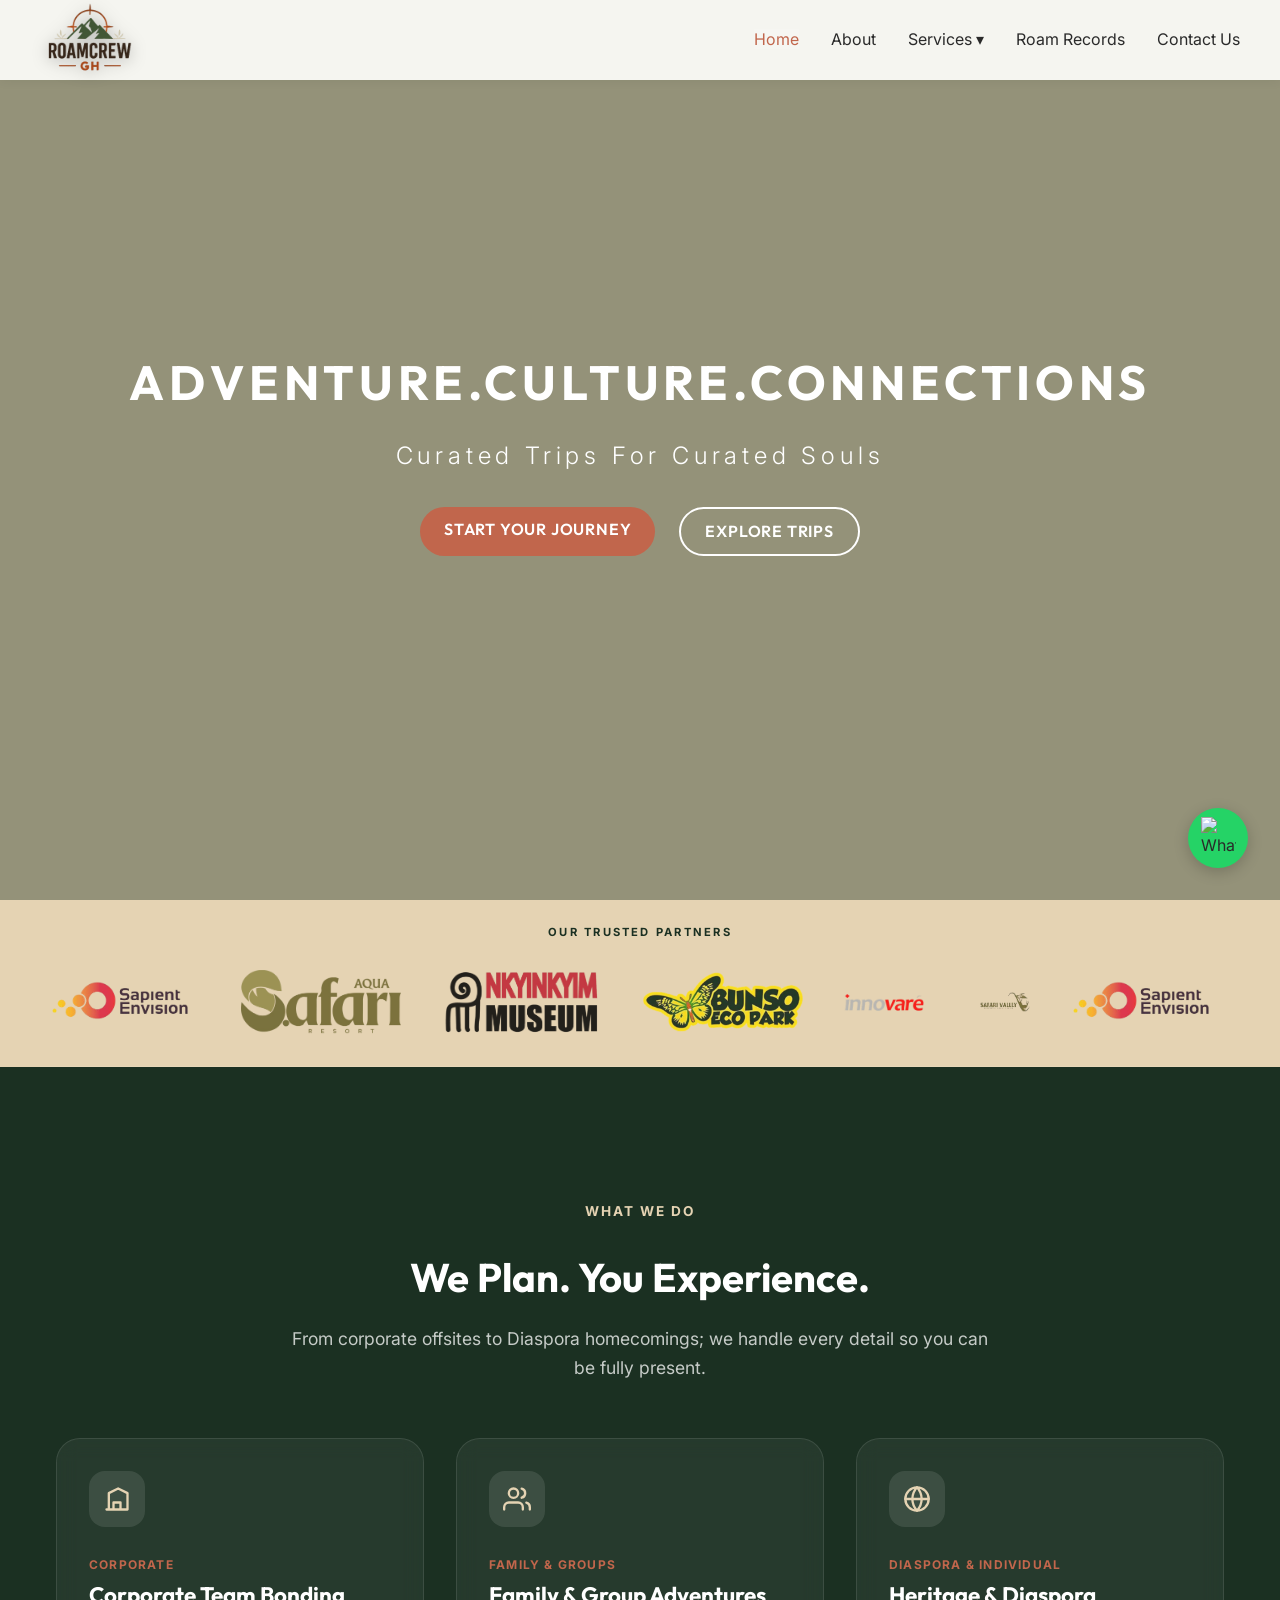
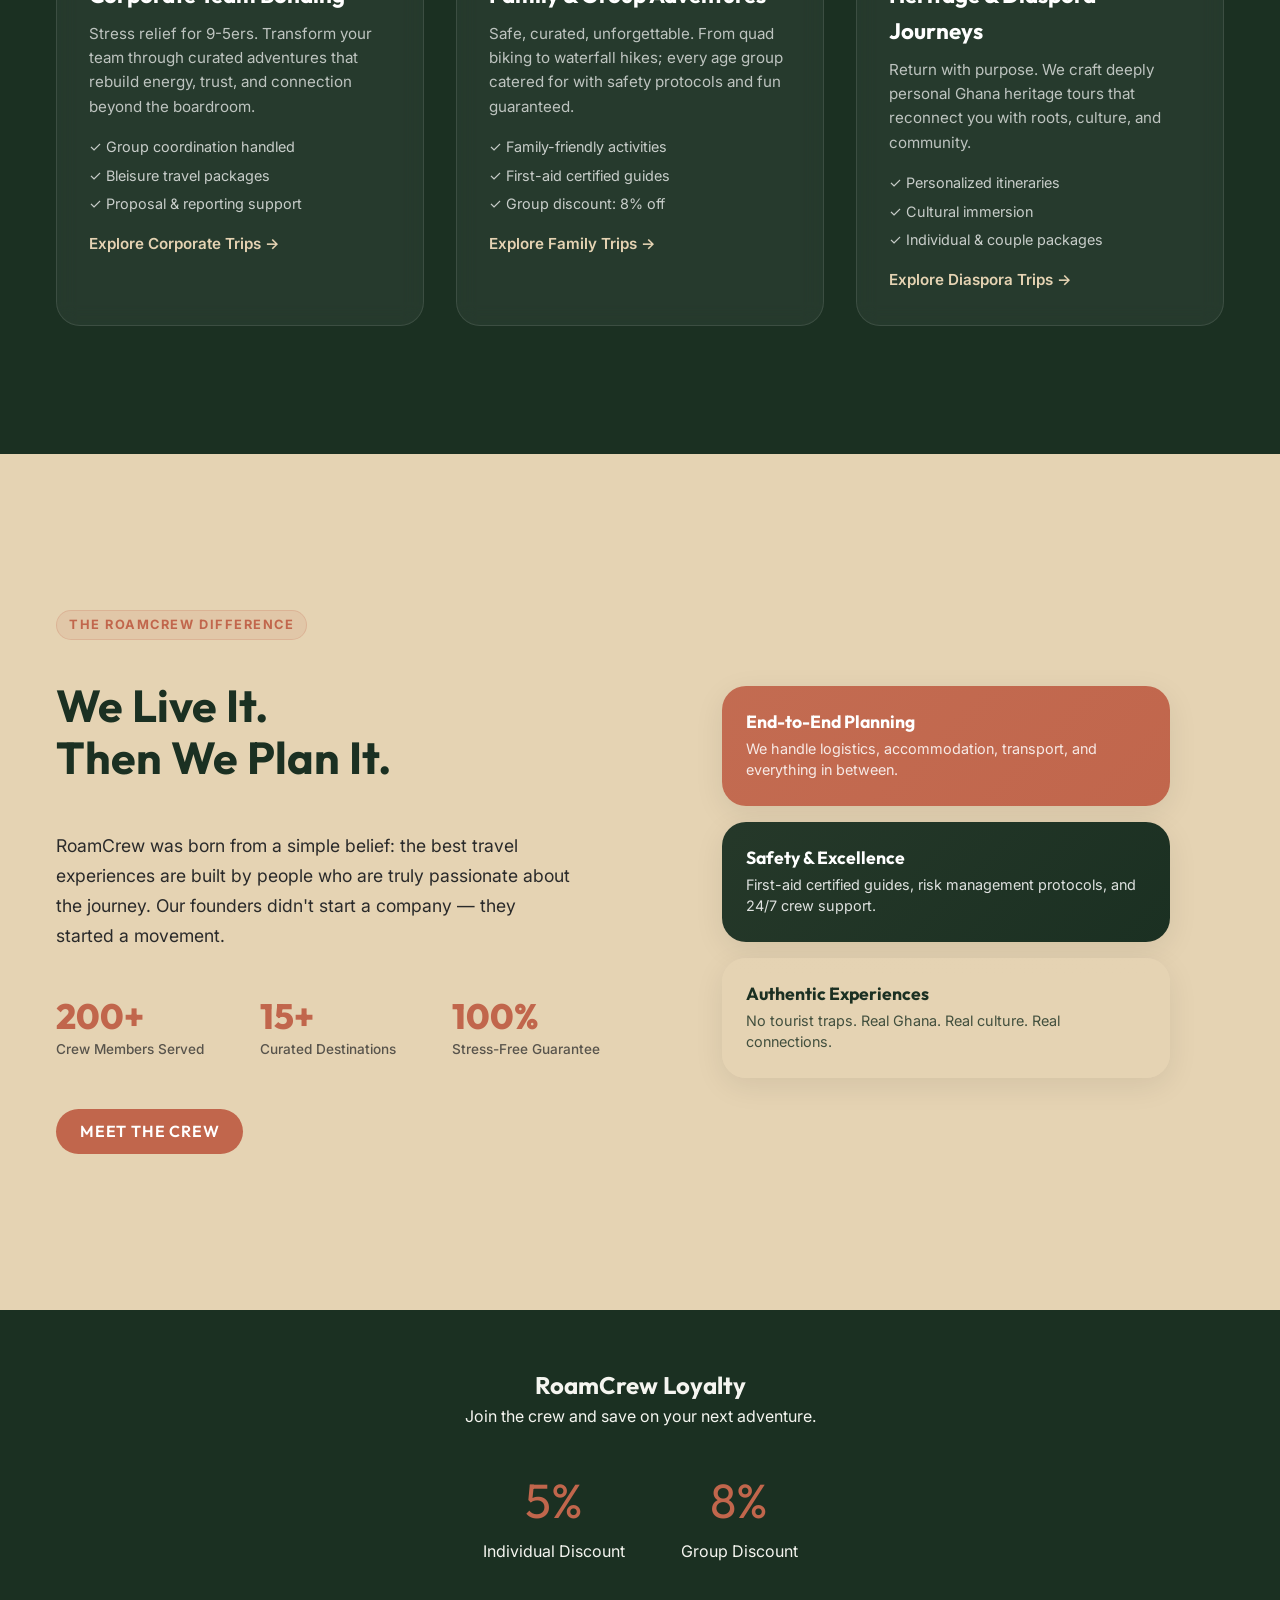
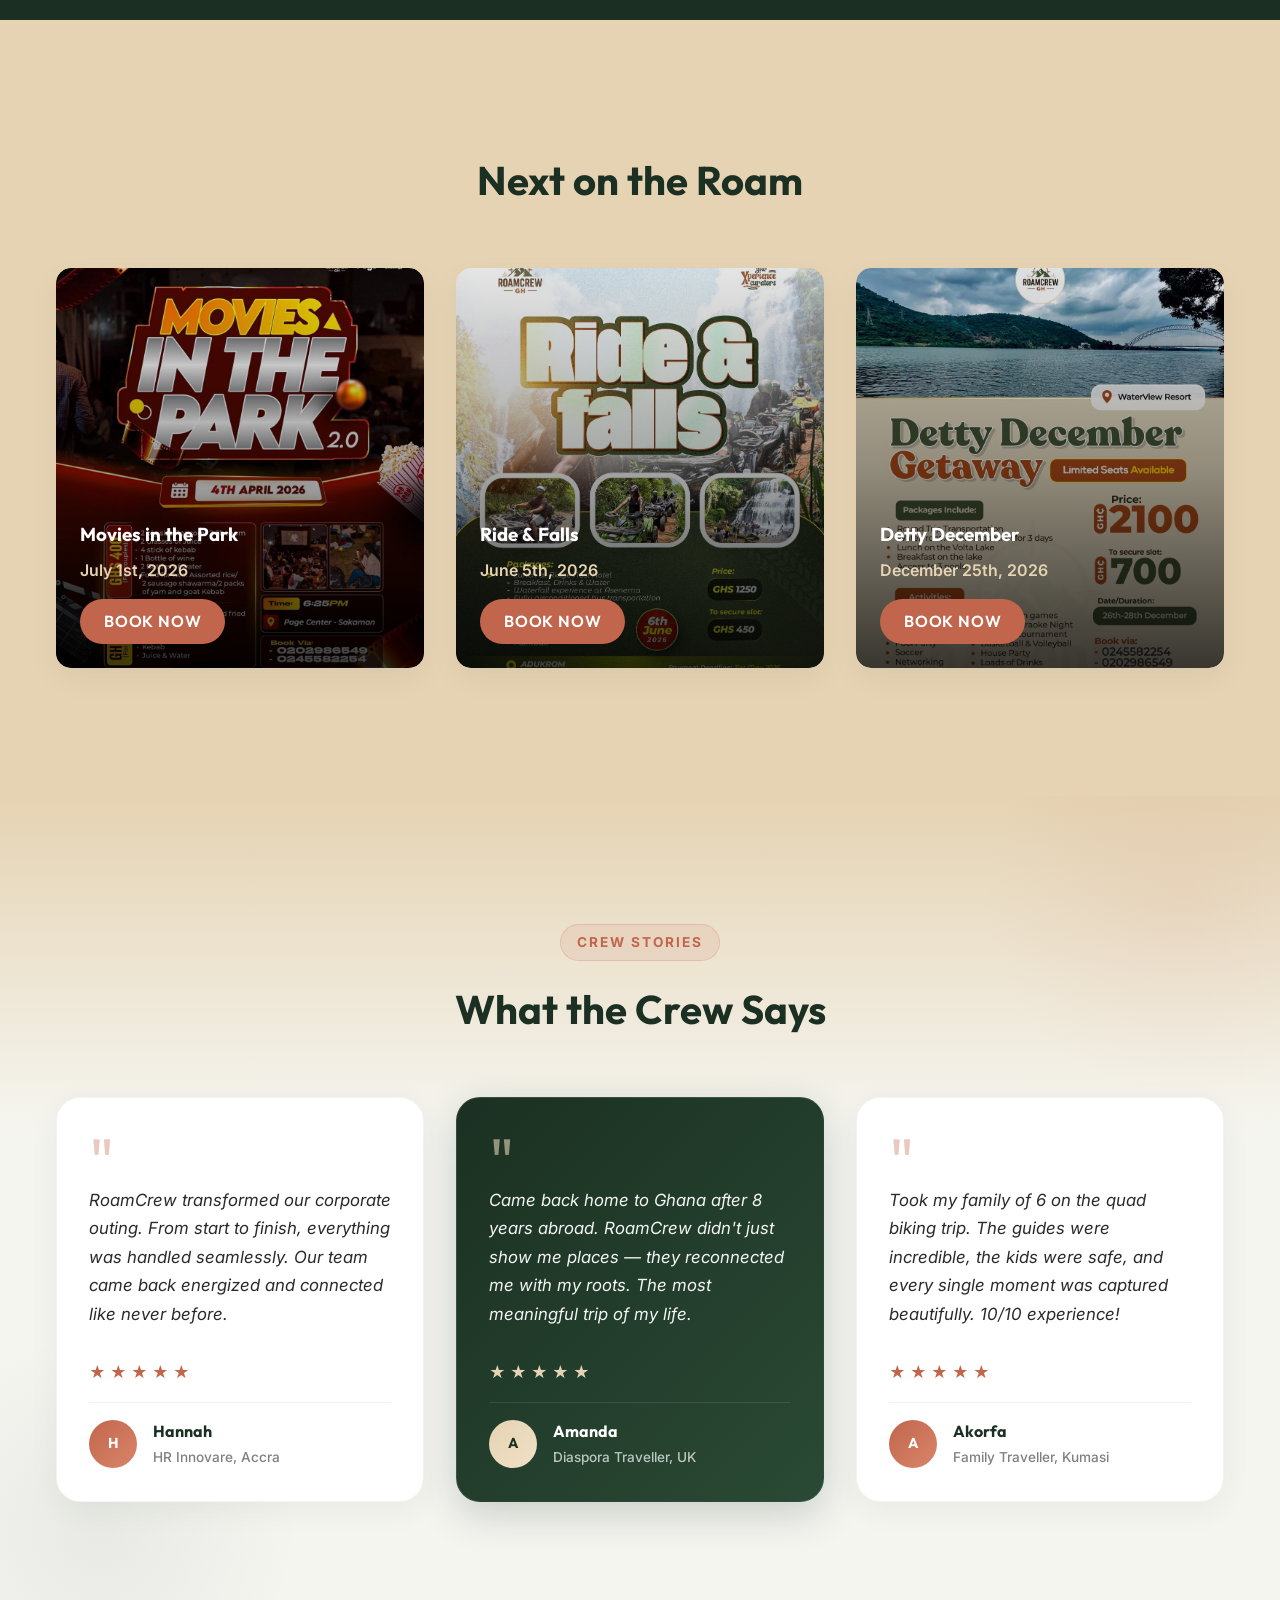
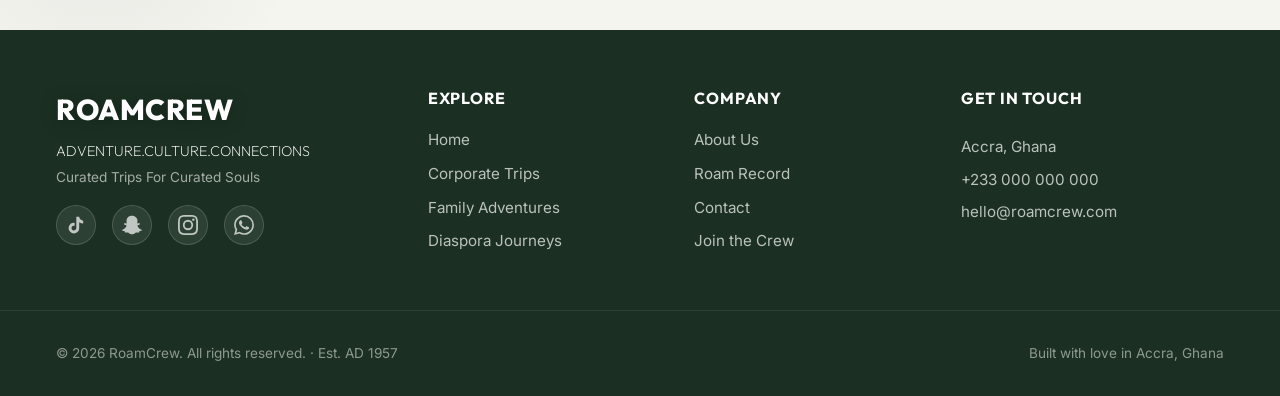
==== index.html @ 9a49a98b "GG" ====
<!DOCTYPE html>
<html lang="en">
<head>
  <meta charset="UTF-8" />
  <meta name="viewport" content="width=device-width, initial-scale=1.0" />
  <title>RoamCrew | Your Xperience Curators</title>
  <meta name="description" content="Curated moments Ghana, Corporate hangouts Accra, Stress-free travel planning. Experience the best of adventure, culture, and connections." />
  <meta name="keywords" content="authentic Ghanaian experiences, curated moments, stress-free travel planning, corporate team bonding Accra, family friendly tours Ghana, Ghana heritage tours, Diaspora travel Ghana" />
  <meta property="og:title" content="RoamCrew | Live Boldly - Your Xperience Curators" />
  <meta property="og:description" content="Ghana's premier lifestyle travel crew. Corporate, Family & Diaspora adventures. End-to-end planning from the crew that lives it." />
  <meta property="og:image" content="assets/images/roamcrew-logo.png" />
  <link rel="icon" type="image/png" href="assets/roamcrew-logo_favi.jpg" />
  <link rel="preconnect" href="https://fonts.googleapis.com">
  <link rel="preconnect" href="https://fonts.gstatic.com" crossorigin>
  <link href="https://fonts.googleapis.com/css2?family=Inter:wght@400;500;600&family=Outfit:wght@700;800&display=swap" rel="stylesheet">
  <link rel="stylesheet" href="style.css">
</head>
<body>
   <!-- ===== NAVIGATION ===== -->
  <nav class="navbar" id="navbar">
    <div class="nav-container">
      <a href="index.html" class="nav-logo">
        <img src="assets/roamcrew-logo.png" alt="RoamCrew Logo" />
      </a>
      <button class="hamburger" id="hamburger" aria-label="Menu" aria-expanded="false">
        <span></span>
        <span></span>
        <span></span>
      </button>
      <ul class="nav-links" id="navLinks">
        <li><a href="index.html" class="nav-link active">Home</a></li>
        <li><a href="about.html">About</a></li>
        <li class="dropdown">
          <a href="#" class="nav-link">Services ▾</a>
          <div class="dropdown-menu">
            <a href="corporate.html">Corporate Trips</a>
            <a href="family.html">Family & Group</a>
            <a href="individual.html">Diaspora & Individual</a>
          </div>
        </li>
        <li><a href="records.html">Roam Records</a></li>
        <li><a href="contact.html">Contact Us</a></li>
      </ul>
    </div>
  </nav>

  <header class="hero">
    <video autoplay muted loop playsinline class="hero-video">
      <source src="assets/hero-video.mp4" type="video/mp4">
    </video>
    <div class="hero-overlay"></div>
    <div class="container hero-content">
      <h1 data-reveal>ADVENTURE.CULTURE.CONNECTIONS</h1>
      <p data-reveal>Curated Trips For Curated Souls</p>
      <div class="hero-actions" data-reveal>
        <a href="contact.html" class="btn btn-primary">Start Your Journey</a>
        <a href="#upcoming" class="btn btn-outline-white">Explore Trips</a>
      </div>
    </div>
  </header>

  <main>
    <!-- ===== TRUST BAR ===== -->
    <section class="trust-badges container">
      <div class="trust-containers">
        <p class="trust-label">Our Trusted Partners </p>
        <div class="trust-carousel-wrapper">
          <div class="trust-logos">
            <!-- First set -->
            <div class="trust-logo-item">
              <img src="assets/Partners/Sapient Envision.png" alt="Safari Valley" class="trust-logo-img">
            </div>
            <div class="trust-divider"></div>
            <div class="trust-logo-item">
              <img src="assets/Partners/Aqua Safari.png" alt="Hillburi" class="trust-logo-img">
            </div>
            <div class="trust-divider"></div>
            <div class="trust-logo-item">
              <img src="assets/Partners/Nkyinkyim-museum.png" alt="Cactus Creek" class="trust-logo-img">
            </div>
            <div class="trust-divider"></div>
            <div class="trust-logo-item">
              <img src="assets/Partners/bunso.png" alt="Cactus Creek" class="trust-logo-img">
            </div>
            <div class="trust-divider"></div>
            <div class="trust-logo-item">
              <img src="assets/Partners/innovare.png" alt="Cactus Creek" class="trust-logo-img">
            </div>
            <div class="trust-divider"></div>
            <div class="trust-logo-item">
              <img src="assets/Partners/s_valley.png" alt="Cactus Creek" class="trust-logo-img">
            </div>

            <!-- Second set (duplicate for seamless loop) -->
            <div class="trust-logo-item">
              <img src="assets/Partners/Sapient Envision.png" alt="Safari Valley" class="trust-logo-img">
            </div>
            <div class="trust-divider"></div>
            <div class="trust-logo-item">
              <img src="assets/Partners/Aqua Safari.png" alt="Hillburi" class="trust-logo-img">
            </div>
            <div class="trust-divider"></div>
            <div class="trust-logo-item">
              <img src="assets/Partners/Nkyinkyim-museum.png" alt="Cactus Creek" class="trust-logo-img">
            </div>
            <div class="trust-divider"></div>
            <div class="trust-logo-item">
              <img src="assets/Partners/bunso.png" alt="Cactus Creek" class="trust-logo-img">
            </div>
            <div class="trust-divider"></div>
            <div class="trust-logo-item">
              <img src="assets/Partners/innovare.png" alt="Cactus Creek" class="trust-logo-img">
            </div>
            <div class="trust-divider"></div>
            <div class="trust-logo-item">
              <img src="assets/Partners/s_valley.png" alt="Cactus Creek" class="trust-logo-img">
            </div>
          </div>
    </section>
 <!-- ===== SERVICES SECTION ===== -->
    <section class="section services-section" id="services">
    <div class="container">
      <div class="section-header">
        <span class="section-badge">WHAT WE DO</span>
        <h2 class="section-title">We Plan. You Experience.</h2>
        <p class="section-sub">From corporate offsites to Diaspora homecomings; we handle every detail so you can be fully present.</p>
      </div>
      <div class="services-grid">
        <a href="corporate.html" class="service-card" id="service-corporate">
          <div class="service-icon-wrap">
            <svg class="service-icon" viewBox="0 0 24 24" fill="none" stroke="currentColor" stroke-width="2" stroke-linecap="round" stroke-linejoin="round">
              <path d="M3 21h18M5 21V7l8-4 8 4v14M9 21v-6h6v6"/>
            </svg>
          </div>
          <div class="service-content">
            <span class="service-tag">Corporate</span>
            <h3>Corporate Team Bonding</h3>
            <p>Stress relief for 9-5ers. Transform your team through curated adventures that rebuild energy, trust, and connection beyond the boardroom.</p>
            <ul class="service-features">
              <li>✓ Group coordination handled</li>
              <li>✓ Bleisure travel packages</li>
              <li>✓ Proposal & reporting support</li>
            </ul>
            <span class="service-cta">Explore Corporate Trips →</span>
          </div>
        </a>
        <a href="family.html" class="service-card" id="service-family">
          <div class="service-icon-wrap">
            <svg class="service-icon" viewBox="0 0 24 24" fill="none" stroke="currentColor" stroke-width="2" stroke-linecap="round" stroke-linejoin="round">
              <path d="M17 21v-2a4 4 0 0 0-4-4H5a4 4 0 0 0-4 4v2"/>
              <circle cx="9" cy="7" r="4"/>
              <path d="M23 21v-2a4 4 0 0 0-3-3.87"/>
              <path d="M16 3.13a4 4 0 0 1 0 7.75"/>
            </svg>
          </div>
          <div class="service-content">
            <span class="service-tag">Family & Groups</span>
            <h3>Family & Group Adventures</h3>
            <p>Safe, curated, unforgettable. From quad biking to waterfall hikes; every age group catered for with safety protocols and fun guaranteed.</p>
            <ul class="service-features">
              <li>✓ Family-friendly activities</li>
              <li>✓ First-aid certified guides</li>
              <li>✓ Group discount: 8% off</li>
            </ul>
            <span class="service-cta">Explore Family Trips →</span>
          </div>
        </a>
        <a href="individual.html" class="service-card" id="service-diaspora">
          <div class="service-icon-wrap">
            <svg class="service-icon" viewBox="0 0 24 24" fill="none" stroke="currentColor" stroke-width="2" stroke-linecap="round" stroke-linejoin="round">
              <circle cx="12" cy="12" r="10"/>
              <line x1="2" y1="12" x2="22" y2="12"/>
              <path d="M12 2a15.3 15.3 0 0 1 4 10 15.3 15.3 0 0 1-4 10 15.3 15.3 0 0 1-4-10 15.3 15.3 0 0 1 4-10z"/>
            </svg>
          </div>
          <div class="service-content">
            <span class="service-tag">Diaspora & Individual</span>
            <h3>Heritage & Diaspora Journeys</h3>
            <p>Return with purpose. We craft deeply personal Ghana heritage tours that reconnect you with roots, culture, and community.</p>
            <ul class="service-features">
              <li>✓ Personalized itineraries</li>
              <li>✓ Cultural immersion</li>
              <li>✓ Individual & couple packages</li>
            </ul>
            <span class="service-cta">Explore Diaspora Trips →</span>
          </div>
        </a>
      </div>
    </div>
  </section>

  <!-- ===== WHY ROAMCREW ===== -->
  <section class="section why-section" id="why-roamcrew">
    <div class="container">
      <div class="why-grid">
        <div class="why-content" data-reveal>
          <span class="section-badge">THE ROAMCREW DIFFERENCE</span>
          <h2 class="section-title">We Live It.<br />Then We Plan It.</h2>
          <p class="why-desc">RoamCrew was born from a simple belief: the best travel experiences are built by people who are truly passionate about the journey. Our founders didn't start a company — they started a movement.</p>
          <div class="why-stats">
            <div class="why-stat">
              <span class="stat-number">200+</span>
              <span class="stat-label">Crew Members Served</span>
            </div>
            <div class="why-stat">
              <span class="stat-number">15+</span>
              <span class="stat-label">Curated Destinations</span>
            </div>
            <div class="why-stat">
              <span class="stat-number">100%</span>
              <span class="stat-label">Stress-Free Guarantee</span>
            </div>
          </div>
          <a href="about.html" class="btn btn-primary">Meet the Crew</a>
        </div>
        <div class="why-visual" data-reveal>
          <div class="why-bars">
            <div class="why-bar why-bar-1" data-reveal="bar">
              <div class="why-bar-inner">
                <div class="why-bar-text">
                  <h4>End-to-End Planning</h4>
                  <p>We handle logistics, accommodation, transport, and everything in between.</p>
                </div>
              </div>
            </div>
            <div class="why-bar why-bar-2" data-reveal="bar">
              <div class="why-bar-inner">
                <div class="why-bar-text">
                  <h4>Safety & Excellence</h4>
                  <p>First-aid certified guides, risk management protocols, and 24/7 crew support.</p>
                </div>
              </div>
            </div>
            <div class="why-bar why-bar-3" data-reveal="bar">
              <div class="why-bar-inner">
                <div class="why-bar-text">
                  <h4>Authentic Experiences</h4>
                  <p>No tourist traps. Real Ghana. Real culture. Real connections.</p>
                </div>
              </div>
            </div>
          </div>
        </div>
      </div>
    </div>
  </section>

  <!-- ===== LOYALTY ===== -->
  <section class="loyalty-section" data-reveal>
    <div class="container">
      <div class="loyalty-box">
        <h2>RoamCrew Loyalty</h2>
        <p>Join the crew and save on your next adventure.</p>
        <div class="discount-grid">
          <div class="discount-item">
            <span class="percentage">5%</span>
            <span class="label">Individual Discount</span>
            </div>
            <div class="discount-item">
              <span class="percentage">8%</span>
              <span class="label">Group Discount</span>
            </div>
          </div>
        </div>
      </div>
    </section>

    <section id="upcoming" class="section container">
      <h2 class="section-title" data-reveal >Next on the Roam</h2>
      <div class="adventure-grid">
        <div class="adventure-card card-image-bg" data-reveal data-lightbox>
          <img class="card-bg-img" src="assets/Flyer/movies in the park.jpg" alt="movies in the park">
          <div class="card-content">
            <h3>Movies in the Park</h3>
            <p>July 1st, 2026</p>
            <a href="contact.html" class="btn btn-primary">Book Now</a>
          </div>
        </div>

        <div class="adventure-card card-image-bg" data-reveal data-lightbox>
          <img class="card-bg-img" src="assets/Flyer/Ride  & Falls.jpg" alt="Ride  & Falls">
          <div class="card-content">
            <h3>Ride  & Falls</h3>
            <p>June 5th, 2026</p>
            <a href="contact.html" class="btn btn-primary">Book Now</a>
          </div>
        </div>
        <div class="adventure-card card-image-bg" data-reveal data-lightbox>
          <img class="card-bg-img" src="assets/Flyer/Detty December.jpg" alt="Detty December">
          <div class="card-content">
            <h3>Detty December</h3>
            <p>December 25th, 2026</p>
            <a href="contact.html" class="btn btn-primary">Book Now</a>
          </div>
        </div>
      </div>
    </section>

    <!-- ===== TESTIMONIALS ===== -->
  <section class="section testimonials-section">
    <div class="container">
      <div class="section-header">
        <span class="section-badge">CREW STORIES</span>
        <h2 class="section-title">What the Crew Says</h2>
      </div>
      <div class="testimonials-grid">
        <div class="testimonial-card" data-reveal>
          <div class="testimonial-quote">"</div>
          <p class="testimonial-text">RoamCrew transformed our corporate outing. From start to finish, everything was handled seamlessly. Our team came back energized and connected like never before.</p>
          <div class="testimonial-stars">
            <span class="star">★</span>
            <span class="star">★</span>
            <span class="star">★</span>
            <span class="star">★</span>
            <span class="star">★</span>
          </div>
          <div class="testimonial-author">
            <div class="author-avatar">H</div>
            <div class="author-info">
              <span class="author-name">Hannah</span>
              <span class="author-role">HR Innovare, Accra</span>
            </div>
          </div>
        </div>
        <div class="testimonial-card testimonial-card--featured" data-reveal>
          <div class="testimonial-quote">"</div>
          <p class="testimonial-text">Came back home to Ghana after 8 years abroad. RoamCrew didn't just show me places — they reconnected me with my roots. The most meaningful trip of my life.</p>
          <div class="testimonial-stars">
            <span class="star">★</span>
            <span class="star">★</span>
            <span class="star">★</span>
            <span class="star">★</span>
            <span class="star">★</span>
          </div>
          <div class="testimonial-author">
            <div class="author-avatar">A</div>
            <div class="author-info">
              <span class="author-name">Amanda</span>
              <span class="author-role">Diaspora Traveller, UK</span>
            </div>
          </div>
        </div>
        <div class="testimonial-card" data-reveal>
          <div class="testimonial-quote">"</div>
          <p class="testimonial-text">Took my family of 6 on the quad biking trip. The guides were incredible, the kids were safe, and every single moment was captured beautifully. 10/10 experience!</p>
          <div class="testimonial-stars">
            <span class="star">★</span>
            <span class="star">★</span>
            <span class="star">★</span>
            <span class="star">★</span>
            <span class="star">★</span>
          </div>
          <div class="testimonial-author">
            <div class="author-avatar">A</div>
            <div class="author-info">
              <span class="author-name">Akorfa</span>
              <span class="author-role">Family Traveller, Kumasi</span>
            </div>
          </div>
        </div>
      </div>
    </div>
  </section>
  </main>

  <footer>
    <div class="footer-top">
      <div class="container">
        <div class="footer-grid">
          <div class="footer-brand">
<span class="footer-logo">ROAMCREW</span>
            <p class="footer-tagline">ADVENTURE.CULTURE.CONNECTIONS</p>
            <p class="footer-desc">Curated Trips For Curated Souls</p>
            <div class="footer-social">
              <a href="https://www.tiktok.com/@roamcrew" target="_blank" class="social-link" aria-label="TikTok">
                <svg viewBox="0 0 24 24" fill="currentColor"><path d="M19.59 6.69a4.83 4.83 0 0 1-3.77-4.25V2h-3.45v13.67a2.89 2.89 0 0 1-5.2 1.74 2.89 2.89 0 0 1 2.31-4.64 2.93 2.93 0 0 1 .88.13V9.4a6.84 6.84 0 0 0-1-.05A6.33 6.33 0 0 0 5 20.1a6.34 6.34 0 0 0 10.86-4.43v-7a8.16 8.16 0 0 0 4.77 1.52v-3.4a4.85 4.85 0 0 1-1-.1z"/></svg>
              </a>
              <a href="https://www.snapchat.com/add/roamcrew" target="_blank" class="social-link" aria-label="Snapchat">
                <svg viewBox="0 0 24 24" fill="currentColor"><path d="M12.206.793c.99 0 4.347.276 5.93 3.821.529 1.193.403 3.219.299 4.847l-.003.06c-.012.18-.022.345-.03.51.075.045.203.09.401.09.3-.016.659-.12 1.033-.301.165-.088.344-.104.464-.104.182 0 .359.029.509.09.45.149.734.479.734.838.015.449-.39.839-1.213 1.168-.089.029-.209.075-.344.119-.45.135-1.139.36-1.333.81-.09.224-.061.524.12.868l.015.015c.06.136 1.526 3.475 4.791 4.014.255.044.435.27.42.509 0 .075-.015.149-.045.225-.24.569-1.273.988-3.146 1.271-.059.091-.12.375-.164.57-.029.179-.074.36-.134.553-.076.271-.27.405-.555.405h-.03c-.135 0-.313-.031-.538-.074-.36-.075-.765-.135-1.273-.135-.3 0-.599.015-.913.074-.6.104-1.123.464-1.723.884-.853.599-1.826 1.288-3.294 1.288-.06 0-.119-.015-.18-.015h-.149c-1.468 0-2.427-.675-3.279-1.288-.599-.42-1.107-.779-1.707-.884-.314-.045-.629-.074-.928-.074-.54 0-.958.089-1.272.149-.211.043-.391.074-.54.074-.374 0-.523-.224-.583-.42-.061-.192-.09-.389-.135-.567-.046-.181-.105-.494-.166-.57-1.918-.222-2.95-.642-3.189-1.226-.031-.063-.052-.15-.055-.225-.015-.243.165-.465.42-.509 3.264-.54 4.73-3.879 4.791-4.02l.016-.029c.18-.345.224-.645.119-.869-.195-.434-.884-.658-1.332-.809-.121-.029-.24-.074-.346-.119-1.107-.435-1.257-.93-1.197-1.273.09-.479.674-.793 1.168-.793.146 0 .27.029.383.074.42.194.789.3 1.104.3.234 0 .384-.06.465-.105l-.046-.569c-.098-1.626-.225-3.651.307-4.837C7.392 1.077 10.739.807 11.727.807l.419-.015h.06z"/></svg>
              </a>
              <a href="https://www.instagram.com/roamcrew" target="_blank" class="social-link" aria-label="Instagram">
                <svg viewBox="0 0 24 24" fill="currentColor"><path d="M12 2.16c3.2 0 3.58.01 4.85.07 3.25.15 4.77 1.69 4.92 4.92.06 1.27.07 1.65.07 4.85 0 3.2-.01 3.58-.07 4.85-.15 3.23-1.66 4.77-4.92 4.92-1.27.06-1.65.07-4.85.07-3.2 0-3.58-.01-4.85-.07-3.26-.15-4.77-1.69-4.92-4.92-.06-1.27-.07-1.65-.07-4.85 0-3.2.01-3.58.07-4.85.15-3.23 1.66-4.77 4.92-4.92 1.27-.06 1.65-.07 4.85-.07zM12 0C8.74 0 8.33.01 7.05.07 2.7.27.27 2.7.07 7.05.01 8.33 0 8.74 0 12s.01 3.67.07 4.95c.2 4.35 2.63 6.78 6.98 6.98 1.28.06 1.69.07 4.95.07s3.67-.01 4.95-.07c4.35-.2 6.78-2.63 6.98-6.98.06-1.28.07-1.69.07-4.95s-.01-3.67-.07-4.95c-.2-4.35-2.63-6.78-6.98-6.98C15.67.01 15.26 0 12 0zm0 5.84a6.16 6.16 0 1 0 0 12.32 6.16 6.16 0 0 0 0-12.32zM12 16a4 4 0 1 1 0-8 4 4 0 0 1 0 8zm7.85-10.4a1.44 1.44 0 1 1-2.88 0 1.44 1.44 0 0 1 2.88 0z"/></svg>
              </a>
              <a href="https://wa.me/233000000000" target="_blank" class="social-link" aria-label="WhatsApp">
                <svg viewBox="0 0 24 24" fill="currentColor"><path d="M17.472 14.382c-.297-.149-1.758-.867-2.03-.967-.273-.099-.471-.148-.67.15-.197.297-.767.966-.94 1.164-.173.199-.347.223-.644.075-.297-.15-1.255-.463-2.39-1.475-.883-.788-1.48-1.761-1.653-2.059-.173-.297-.018-.458.13-.606.134-.133.298-.347.446-.52.149-.174.198-.298.298-.497.099-.198.05-.371-.025-.52-.075-.149-.669-1.612-.916-2.207-.242-.579-.487-.5-.669-.51-.173-.008-.371-.01-.57-.01-.198 0-.52.074-.792.372-.272.297-1.04 1.016-1.04 2.479 0 1.462 1.065 2.875 1.213 3.074.149.198 2.096 3.2 5.077 4.487.709.306 1.262.489 1.694.625.712.227 1.36.195 1.871.118.571-.085 1.758-.719 2.006-1.413.248-.694.248-1.289.173-1.413-.074-.124-.272-.198-.57-.347m-5.421 7.403h-.004a9.87 9.87 0 01-5.031-1.378l-.361-.214-3.741.982.998-3.648-.235-.374a9.86 9.86 0 01-1.51-5.26c.001-5.45 4.436-9.884 9.888-9.884 2.64 0 5.122 1.03 6.988 2.898a9.825 9.825 0 012.893 6.994c-.003 5.45-4.437 9.884-9.885 9.884m8.413-18.297A11.815 11.815 0 0012.05 0C5.495 0 .16 5.335.157 11.892c0 2.096.547 4.142 1.588 5.945L.057 24l6.305-1.654a11.882 11.882 0 005.683 1.448h.005c6.554 0 11.89-5.335 11.893-11.893a11.821 11.821 0 00-3.48-8.413z"/></svg>
              </a>
            </div>
          </div>
          <div class="footer-links-group">
            <h4>Explore</h4>
            <ul>
              <li><a href="index.html">Home</a></li>
              <li><a href="corporate.html">Corporate Trips</a></li>
              <li><a href="family.html">Family Adventures</a></li>
              <li><a href="individual.html">Diaspora Journeys</a></li>
            </ul>
          </div>
          <div class="footer-links-group">
            <h4>Company</h4>
            <ul>
              <li><a href="about.html">About Us</a></li>
              <li><a href="records.html">Roam Record</a></li>
              <li><a href="contact.html">Contact</a></li>
              <li><a href="#loyalty">Join the Crew</a></li>
            </ul>
          </div>
          <div class="footer-contact">
            <h4>Get in Touch</h4>
            <p>Accra, Ghana</p>
            <p><a href="tel:+233000000000">+233 000 000 000</a></p>
            <p><a href="mailto:hello@roamcrew.com">hello@roamcrew.com</a></p>
          </div>
        </div>
      </div>
    </div>
    <div class="footer-bottom">
      <div class="container">
        <p>&copy; 2026 RoamCrew. All rights reserved. · Est. AD 1957</p>
        <p>Built with love in Accra, Ghana</p>
      </div>
    </div>
  </footer>

  <a href="https://wa.me/yournumber" class="whatsapp-btn" target="_blank">
    <img src="https://upload.wikimedia.org/wikipedia/commons/6/6b/WhatsApp.svg" alt="WhatsApp">
  </a>

  <!-- Image Lightbox Modal -->
  <div class="modal-overlay" id="imageLightbox">
    <div class="lightbox-content">
      <button class="lightbox-close" onclick="closeModal('imageLightbox')" aria-label="Close lightbox">&times;</button>
      <img class="lightbox-img" id="lightboxImg" src="" alt="">
      <p class="lightbox-caption" id="lightboxCaption"></p>
    </div>
  </div>

  <script src="main.js"></script>
</body>
</html>
---- style.css ----
:root {
  /* Brand Colors */
  --color-cream: #F5F5F0;
  --color-forest-green: #1B3022;
  --color-terracotta: #C1664C;
  --color-warm-sand: #E5D3B3;
  --color-charcoal: #2A2A2A;
  --color-white: #FFFFFF;

  /* Typography */
  --font-primary: 'Outfit', sans-serif;
  --font-secondary: 'Inter', sans-serif;

  /* Spacing */
  --spacing-xs: 0.5rem;
  --spacing-sm: 1rem;
  --spacing-md: 2rem;
  --spacing-lg: 3.5rem;
  --spacing-xl: 8rem;

  /* Radii */
  --radius-sm:   8px;
  --radius-md:   16px;
  --radius-lg:   24px;
  --radius-xl:   40px;
  --radius-pill: 9999px;

  /* Transitions */
  --transition-smooth: all 0.4s cubic-bezier(0.16, 1, 0.3, 1);
  --ease-smooth: cubic-bezier(0.4, 0, 0.2, 1);
  --ease-bounce: cubic-bezier(0.34, 1.56, 0.64, 1);
  --duration-fast: 0.2s;
  --duration-med:  0.4s;
  --duration-slow: 0.7s;

  /* Layout */
  --max-width: 1280px;
  --nav-height: 80px;

}

*,*::before, *::after {
  margin: 0;
  padding: 0;
  box-sizing: border-box;
}
html {
  scroll-behavior: smooth;
  font-size: 16px;
  -webkit-text-size-adjust: 100%;
}

body {
  font-family: var(--font-secondary);
  background-color: var(--color-warm-sand);
  color: var(--color-charcoal);
  line-height: 1.6;
  overflow-x: hidden;
}

h1, h2, h3, h4 {
  font-family: var(--font-primary);
  font-weight: 700;
}

a {
  text-decoration: none;
  color: inherit;
  transition: var(--transition-smooth);
}

ul {
  list-style: none;
}

img, video {
  max-width: 100%;
  height: auto;
  display: block;
}

.container {
  max-width: 1200px;
  margin: 0 auto;
  padding: 0 var(--spacing-sm);
}

.btn {
  display: inline-block;
  padding: 0.6rem 1.5rem;
  border-radius: 50px;
  font-weight: 600;
  cursor: pointer;
  border: none;
  transition: var(--transition-smooth);
  font-family: var(--font-primary);
  text-transform: uppercase;
  letter-spacing: 0.05em;
}

.btn-primary {
  background-color: var(--color-terracotta);
  color: var(--color-white);
}

.btn-primary:hover {
  background-color: var(--color-forest-green);
  transform: translateY(-2px);
  box-shadow: 0 4px 15px rgba(0,0,0,0.1);
}

.btn-outline {
  background-color: transparent;
  border: 2px solid var(--color-forest-green);
  color: var(--color-forest-green);
}

.btn-outline:hover {
  background-color: var(--color-forest-green);
  color: var(--color-white);
}

.btn-outline-white {
  background-color: transparent;
  border: 2px solid var(--color-white);
  color: var(--color-white);
}

.btn-outline-white:hover {
  background-color: var(--color-forest-green);
  border: 2px solid var(--color-forest-green);
  color: var(--color-white);
}

/* Navbar */
nav {
  background-color: var(--color-cream);
  padding: 1rem 0;
  position: sticky;
  top: 0;
  z-index: 1000;
  box-shadow: 0 2px 10px rgba(0,0,0,0.05);
  
}
.navbar {
  position: fixed;
  top: 0;
  left: 0;
  right: 0;
  z-index: 1000;
  height: var(--nav-height);
  transition: all var(--duration-med) var(--ease-smooth);
  padding: 0 1.5rem;
}

.nav-container {
  max-width: var(--max-width);
  margin: 0 auto;
  height: 100%;
  display: flex;
  align-items: center;
  justify-content: space-between;
  padding: 0 var(--spacing-sm);
  /*gap: 2rem;*/
}

.logo {
  font-family: var(--font-primary);
  font-size: 1.5rem;
  font-weight: 800;
  color: var(--color-forest-green);
}
.nav-logo img {
  height: 100px;
  width: auto;
  filter: drop-shadow(0 2px 8px rgba(0,0,0,0.3));
  transition: transform var(--duration-fast);
}
.nav-logo:hover img { transform: scale(1.05); }

.nav-links {
  display: flex;
  gap: 2rem;
}

.nav-links a:hover {
  color: var(--color-terracotta);
}
.nav-link.active {
  color: var(--color-terracotta);
  background: rgba(255,255,255,0.1);

}

  /* Dropdown */
.dropdown {
  position: relative;
}
.dropdown-menu {
  position: absolute;
  top: calc(100% + 0.5rem);
  left: 50%;
  transform: translateX(-50%) translateY(-10px);
  background: var(--color-terracotta);
  border: 1px solid rgba(255,255,255,0.1);
  border-radius: var(--radius-md);
  padding: 0.75rem;
  min-width: 220px;
  opacity: 0;
  pointer-events: none;
  transition: all var(--duration-fast) var(--ease-smooth);
  box-shadow: var(--shadow-lg);
}
.dropdown.open .dropdown-menu {
  opacity: 1;
  pointer-events: all;
  transform: translateX(-50%) translateY(0);
}
.dropdown-menu a {
  display: block;
  padding: 0.6rem 1rem;
  font-size: 0.9rem;
  color: rgba(255,255,255,0.8);
  border-radius: var(--radius-sm);
  transition: all var(--duration-fast);
}
.dropdown-menu a:hover {
  background: rgba(255,255,255,0.1);
  color: var(--color-white);
  padding-left: 1.25rem;
}

/* Footer */
footer {
  background-color: var(--color-forest-green);
  color: var(--color-cream);
}

.footer-top {
  padding: var(--spacing-lg) 0;
}

.footer-grid {
  display: grid;
  grid-template-columns: 1.5fr 1fr 1fr 1.25fr;
  gap: var(--spacing-lg);
  align-items: start;
}

.footer-brand {
  display: flex;
  flex-direction: column;
  gap: var(--spacing-xs);
}

.footer-logo {
  font-family: var(--font-primary);
  font-size: 1.8rem;
  font-weight: 800;
  color: var(--color-white);
  letter-spacing: 0.02em;
  display: block;
  filter: drop-shadow(0 2px 8px rgba(0,0,0,0.3));
}

.footer-tagline {
  font-family: var(--font-primary);
  font-weight: 200;
  font-size: 0.90rem;
  color: var(--color-white);
}

.footer-desc {
  font-size: 0.85rem;
  color: rgba(255,255,255,0.6);
  margin-top: -0.25rem;
}

.footer-social {
  display: flex;
  gap: var(--spacing-sm);
  margin-top: var(--spacing-xs);
}

.social-link {
  width: 40px;
  height: 40px;
  display: flex;
  align-items: center;
  justify-content: center;
  color: rgba(255,255,255,0.7);
  background: rgba(255,255,255,0.08);
  border: 1px solid rgba(255,255,255,0.15);
  border-radius: 50%;
  transition: var(--transition-smooth);
}

.social-link svg {
  width: 20px;
  height: 20px;
}

.social-link:hover {
  background: rgba(255,255,255,0.15);
  color: var(--color-white);
  border-color: rgba(255,255,255,0.3);
  transform: translateY(-3px);
}

.footer-links-group h4,
.footer-contact h4 {
  font-family: var(--font-primary);
  font-size: 1rem;
  font-weight: 700;
  color: var(--color-white);
  margin-bottom: var(--spacing-sm);
  text-transform: uppercase;
  letter-spacing: 0.05em;
}

.footer-links-group ul {
  display: flex;
  flex-direction: column;
  gap: 0.5rem;
}

.footer-links-group ul li a,
.footer-contact p a {
  color: rgba(255,255,255,0.7);
  font-size: 0.95rem;
  transition: var(--transition-smooth);
}

.footer-links-group ul li a:hover,
.footer-contact p a:hover {
  color: var(--color-white);
  padding-left: 0.25rem;
}

.footer-contact {
  display: flex;
  flex-direction: column;
  gap: 0.5rem;
}

.footer-contact p {
  color: rgba(255,255,255,0.7);
  font-size: 0.95rem;
}

.footer-wa-btn {
  margin-top: var(--spacing-sm);
  align-self: flex-start;
}

.footer-bottom {
  border-top: 1px solid rgba(255,255,255,0.08);
  padding: var(--spacing-md) 0;
}

.footer-bottom .container {
  display: flex;
  justify-content: space-between;
  align-items: center;
  flex-wrap: wrap;
  gap: var(--spacing-sm);
}

.footer-bottom p {
  font-size: 0.85rem;
  color: rgba(255,255,255,0.5);
}

@media (max-width: 900px) {
  .footer-grid {
    grid-template-columns: 1fr 1fr;
    gap: var(--spacing-md);
  }
  .footer-brand {
    grid-column: 1 / -1;
  }
}

@media (max-width: 480px) {
  .footer-grid {
    grid-template-columns: 1fr;
  }
  .footer-bottom .container {
    flex-direction: column;
    text-align: center;
  }
}

/* Hero Section */
.hero {
  height: 100vh;
  position: relative;
  display: flex;
  align-items: center;
  justify-content: center;
  overflow: hidden;
  color: var(--color-white);
  text-align: center;
}

.hero-video {
  position: absolute;
  top: 50%;
  left: 50%;
  min-width: 100%;
  min-height: 100%;
  width: auto;
  height: auto;
  transform: translate(-50%, -50%);
  z-index: -2;
  object-fit: cover;
}

.hero-overlay {
  position: absolute;
  top: 0;
  left: 0;
  width: 100%;
  height: 100%;
  background: rgba(27, 48, 34, 0.4); /* Deep Forest Green with transparency */
  z-index: -1;
}

.hero-content h1 {
  font-size: 3rem;
  margin-bottom: 1rem;
  text-transform: uppercase;
  letter-spacing: 0.1em;
}

.hero-content p {
  font-size: 1.5rem;
  margin-bottom: 2rem;
  font-weight: 300;
  letter-spacing: 0.2em;
}

.hero-actions {
  display: flex;
  gap: 1.5rem;
  justify-content: center;
}

/* Sections */
.section {
  padding: var(--spacing-xl) 0;
}

/* Preserve horizontal padding when section and container are on same element */
.section.container {
  padding: var(--spacing-xl) var(--spacing-sm);
}

.section-title {
  text-align: center;
  font-size: 2.5rem;
  margin-bottom: var(--spacing-lg);
  color: var(--color-forest-green);
}

/* Adventure Grid */
.adventure-grid {
  display: grid;
  grid-template-columns: repeat(auto-fit, minmax(300px, 1fr));
  gap: var(--spacing-md);
}

.adventure-card {
  background: var(--color-white);
  border-radius: 15px;
  overflow: hidden;
  box-shadow: 0 10px 30px rgba(0,0,0,0.05);
  transition: var(--transition-smooth);
}

.adventure-card:hover {
  transform: translateY(-10px);
}

.adventure-card.tbd {
  background: var(--color-cream);
  border: 2px dashed var(--color-forest-green);
  display: flex;
  align-items: center;
  justify-content: center;
  min-height: 400px;
  text-align: center;
}

.card-image img {
  width: 100%;
  height: 300px;
  object-fit: cover;
}

.card-content {
  padding: 1.5rem;
}

.card-content h3 {
  margin-bottom: 0.5rem;
}

.card-content p {
  color: var(--color-terracotta);
  font-weight: 600;
  margin-bottom: 1rem;
}

/* --- Featured Card: Full-bleed image with overlay --- */
.adventure-card.card-image-bg {
  position: relative;
  min-height: 400px;
  display: flex;
  align-items: flex-end;
  background: none;
  overflow: hidden;
  cursor: pointer;
  transition: transform 0.5s cubic-bezier(0.34, 1.56, 0.64, 1), box-shadow 0.5s ease;
}

.adventure-card.card-image-bg:hover {
  transform: translateY(-12px) scale(1.02);
  box-shadow: 0 24px 50px rgba(0, 0, 0, 0.25);
}

.adventure-card.card-image-bg .card-bg-img {
  position: absolute;
  top: 0;
  left: 0;
  width: 100%;
  height: 100%;
  object-fit: cover;
  z-index: 0;
  border-radius: 15px;
  transition: transform 0.7s cubic-bezier(0.16, 1, 0.3, 1);
}

.adventure-card.card-image-bg:hover .card-bg-img {
  transform: scale(1.1);
}

.adventure-card.card-image-bg::before {
  content: '';
  position: absolute;
  inset: 0;
  background: linear-gradient(to top, rgba(0, 0, 0, 0.75) 0%, rgba(0, 0, 0, 0.35) 50%, rgba(0, 0, 0, 0.1) 100%);
  z-index: 1;
  border-radius: 15px;
  transition: background 0.5s ease;
}

.adventure-card.card-image-bg:hover::before {
  background: linear-gradient(to top, rgba(0, 0, 0, 0.85) 0%, rgba(0, 0, 0, 0.45) 50%, rgba(0, 0, 0, 0.2) 100%);
}

.adventure-card.card-image-bg .card-content {
  position: relative;
  z-index: 2;
  color: var(--color-white);
  width: 100%;
  transition: transform 0.5s cubic-bezier(0.16, 1, 0.3, 1);
}

.adventure-card.card-image-bg:hover .card-content {
  transform: translateY(-4px);
}

.adventure-card.card-image-bg .card-content h3 {
  color: var(--color-white);
}

.adventure-card.card-image-bg .card-content p {
  color: var(--color-warm-sand);
}

.adventure-card.card-image-bg .btn-primary {
  background-color: var(--color-terracotta);
  color: var(--color-white);
  position: relative;
  z-index: 3;
  transition: all 0.3s ease;
}

.adventure-card.card-image-bg .btn-primary:hover {
  background-color: var(--color-forest-green);
  transform: translateY(-2px);
  box-shadow: 0 4px 15px rgba(0, 0, 0, 0.3);
}

/* --- Image Lightbox Modal --- */
.modal-overlay {
  position: fixed;
  inset: 0;
  background: rgba(0, 0, 0, 0.92);
  display: flex;
  align-items: center;
  justify-content: center;
  z-index: 2000;
  opacity: 0;
  pointer-events: none;
  transition: opacity 0.4s ease;
  padding: 2rem;
}

.modal-overlay.active {
  opacity: 1;
  pointer-events: all;
}

.lightbox-content {
  position: relative;
  max-width: 90vw;
  max-height: 90vh;
  display: flex;
  align-items: center;
  justify-content: center;
  transform: scale(0.9);
  transition: transform 0.4s cubic-bezier(0.34, 1.56, 0.64, 1);
}

.modal-overlay.active .lightbox-content {
  transform: scale(1);
}

.lightbox-img {
  max-width: 100%;
  max-height: 85vh;
  border-radius: var(--radius-md);
  box-shadow: 0 20px 60px rgba(0, 0, 0, 0.5);
  object-fit: contain;
}

.lightbox-close {
  position: absolute;
  top: -48px;
  right: 0;
  background: none;
  border: none;
  color: var(--color-white);
  font-size: 2.5rem;
  cursor: pointer;
  line-height: 1;
  opacity: 0.8;
  transition: opacity 0.2s ease, transform 0.2s ease;
  z-index: 10;
}

.lightbox-close:hover {
  opacity: 1;
  transform: scale(1.1);
}

.lightbox-caption {
  position: absolute;
  bottom: -48px;
  left: 0;
  right: 0;
  text-align: center;
  color: var(--color-white);
  font-family: var(--font-primary);
  font-size: 1.2rem;
  opacity: 0.9;
}

/* Loyalty Section */
.loyalty-section {
  background-color: var(--color-forest-green);
  color: var(--color-cream);
  padding: var(--spacing-lg) 0;
  text-align: center;
}

.loyalty-box {
  max-width: 800px;
  margin: 0 auto;
}

.discount-grid {
  display: flex;
  justify-content: center;
  gap: var(--spacing-lg);
  margin-top: var(--spacing-md);
}

.discount-item .percentage {
  display: block;
  font-size: 3rem;
  font-family: var(--font-primary);
  color: var(--color-terracotta);
}

/* Trust Badges */
.trust-badges {
  /*background-color: var(--color-cream);*/
  padding: 1.5rem 0;
  border-bottom: 1px solid rgba(255,255,255,0.08);
}

.trust-container {
  max-width: var(--max-width);
  margin: 0 auto;
  padding: 0 var(--spacing-sm);
}
.trust-label {
  text-align: center;
  font-size: 0.7rem;
  font-weight: 700;
  letter-spacing: 0.2em;
  text-transform: uppercase;
  color: var(--color-forest-green);
  margin-bottom: 1.25rem;
}
.trust-carousel-wrapper {
  overflow: hidden;
  width: 100%;
}

.trust-logos {
  display: flex;
  align-items: center;
  gap: 1rem;
  flex-wrap: nowrap;
  width: max-content;
  animation: scrollTrust 25s linear infinite;
}

.trust-logos:hover {
  animation-play-state: paused;
}

@keyframes scrollTrust {
  0% {
    transform: translateX(0);
  }
  100% {
    transform: translateX(-50%);
  }
}
.trust-logo-item { display: flex; align-items: center; }
.trust-logo-badge {
  display: flex;
  align-items: center;
  gap: 0.5rem;
  color: var(--color-forest-green);
  font-weight: 600;
  font-size: 0.9rem;
  padding: 0.4rem 1rem;
  border-radius: var(--radius-pill);
  border: 1px solid rgba(255,255,255,0.1);
  transition: all var(--duration-fast);
}
.trust-logo-badge:hover {
  background: rgba(255,255,255,0.1);
  color: var(--white);
}
.trust-icon { font-size: 1.2rem; }
.trust-logo-img {
  height: 80px;
  width: auto;
  max-width: 160px;
  object-fit: contain;
  opacity: 0.85;
  transition: opacity var(--duration-fast);
}
.trust-logo-img:hover {
  opacity: 1;
}
.trust-divider {
  width: 1px;
  height: 24px;
  margin: 0 0.25rem;
}


.badges-grid {
  display: flex;
  flex-direction: column;
  gap: 2rem;
  align-items: center;
}

.badge-item img {
  width: 80px;
  margin: 0 auto 0.5rem;
}

/* WhatsApp Button */
.whatsapp-btn {
  position: fixed;
  bottom: 2rem;
  right: 2rem;
  width: 60px;
  height: 60px;
  background-color: #25D366;
  border-radius: 50%;
  display: flex;
  align-items: center;
  justify-content: center;
  box-shadow: 0 4px 15px rgba(0,0,0,0.2);
  z-index: 1000;
}

.whatsapp-btn img {
  width: 35px;
}

/* Services Section */
.services-section {
  background-color: var(--color-forest-green);
  color: var(--color-cream);
  padding: var(--spacing-xl) 0;
}

.services-section .section-header {
  text-align: center;
  max-width: 700px;
  margin: 0 auto var(--spacing-lg);
}

.services-section .section-badge {
  display: inline-block;
  padding: 0.4rem 1rem;
  /*background: rgba(255,255,255,0.1);
  border: 1px solid rgba(255,255,255,0.15);*/
  border-radius: var(--radius-pill);
  font-size: 0.85rem;
  font-weight: 700;
  letter-spacing: 0.15em;
  text-transform: uppercase;
  color: var(--color-warm-sand);
  margin-bottom: var(--spacing-sm);
}

.services-section .section-title {
  color: var(--color-white);
  font-size: 2.5rem;
  margin-bottom: var(--spacing-sm);
}

.services-section .section-sub {
  color: rgba(255,255,255,0.75);
  font-size: 1.1rem;
  line-height: 1.6;
}

.services-grid {
  display: grid;
  grid-template-columns: repeat(auto-fit, minmax(320px, 1fr));
  gap: var(--spacing-md);
}
 .section-sub_a {
  font-size: 1.1rem;
  color: var(--color-charcoal);
  max-width: 600px;
  margin: 0 auto;
  line-height: 1.7;
}

.service-card {
  background: rgba(255,255,255,0.05);
  border: 1px solid rgba(255,255,255,0.1);
  border-radius: var(--radius-lg);
  padding: var(--spacing-md);
  display: flex;
  flex-direction: column;
  gap: var(--spacing-sm);
  transition: var(--transition-smooth);
  backdrop-filter: blur(10px);
}

.service-card:hover {
  transform: translateY(-8px);
  background: rgba(255,255,255,0.08);
  border-color: rgba(255,255,255,0.25);
  box-shadow: 0 20px 40px rgba(0,0,0,0.2);
}

.service-icon-wrap {
  width: 56px;
  height: 56px;
  background: rgba(255,255,255,0.1);
  border-radius: var(--radius-md);
  display: flex;
  align-items: center;
  justify-content: center;
  margin-bottom: var(--spacing-xs);
}

.service-icon {
  width: 28px;
  height: 28px;
  color: var(--color-warm-sand);
}

.service-tag {
  display: inline-block;
  font-size: 0.75rem;
  font-weight: 700;
  letter-spacing: 0.1em;
  text-transform: uppercase;
  color: var(--color-terracotta);
  margin-bottom: 0.25rem;
}

.service-content h3 {
  color: var(--color-white);
  font-size: 1.4rem;
  margin-bottom: var(--spacing-xs);
}

.service-content p {
  color: rgba(255,255,255,0.7);
  font-size: 0.95rem;
  line-height: 1.6;
  margin-bottom: var(--spacing-sm);
}

.service-features {
  margin-bottom: var(--spacing-sm);
}

.service-features li {
  color: rgba(255,255,255,0.75);
  font-size: 0.9rem;
  margin-bottom: 0.35rem;
  display: flex;
  align-items: center;
  gap: 0.5rem;
}

.service-cta {
  display: inline-flex;
  align-items: center;
  gap: 0.4rem;
  color: var(--color-warm-sand);
  font-weight: 600;
  font-size: 0.95rem;
  margin-top: auto;
  transition: var(--transition-smooth);
}

.service-card:hover .service-cta {
  color: var(--color-white);
  gap: 0.7rem;
}

/* Why RoamCrew Section */
.why-section {
  background-color: var(--color-warm-sand);
  padding: var(--spacing-xl) 0;
  overflow: hidden;
}

.why-section .section-badge {
  display: inline-block;
  padding: 0.25rem 0.75rem;
  border-radius: var(--radius-pill);
  font-size: 0.8rem;
  font-weight: 700;
  letter-spacing: 0.12em;
  text-transform: uppercase;
  color: var(--color-terracotta);
  background: rgba(193, 102, 76, 0.1);
  border: 1px solid rgba(193, 102, 76, 0.2);
  margin-bottom: var(--spacing-xs);
}

.why-section .section-title {
  text-align: left;
  font-size: 2.8rem;
  color: var(--color-forest-green);
  margin-bottom: var(--spacing-sm);
  line-height: 1.15;
}

.why-grid {
  display: grid;
  grid-template-columns: 1fr 1fr;
  gap: var(--spacing-lg);
  align-items: center;
  min-height: 600px;
}

.why-content {
  display: flex;
  flex-direction: column;
  align-items: flex-start;
  gap: var(--spacing-md);
}

.why-desc {
  font-size: 1.1rem;
  line-height: 1.7;
  color: var(--color-charcoal);
  max-width: 520px;
}

.why-stats {
  display: flex;
  gap: var(--spacing-lg);
  margin: var(--spacing-sm) 0;
}

.why-stat {
  display: flex;
  flex-direction: column;
  gap: 0.35rem;
}

.stat-number {
  font-family: var(--font-primary);
  font-size: 2.2rem;
  font-weight: 800;
  color: var(--color-terracotta);
  line-height: 1;
}

.stat-label {
  font-size: 0.85rem;
  color: var(--color-charcoal);
  opacity: 0.75;
  font-weight: 500;
}

/* Why Bars Visual */
.why-visual {
  display: flex;
  align-items: center;
  justify-content: center;
  height: 100%;
}

.why-bars {
  display: flex;
  flex-direction: column;
  gap: 1rem;
  width: 100%;
  max-width: 480px;
  padding: 0 1rem;
}

.why-bar {
  position: relative;
  width: 100%;
  min-height: 120px;
  border-radius: var(--radius-lg);
  display: flex;
  align-items: center;
  padding: 1.25rem 1.5rem;
  cursor: pointer;
  transition: all 0.5s cubic-bezier(0.34, 1.56, 0.64, 1);
  overflow: hidden;
  box-shadow: 0 8px 30px rgba(0,0,0,0.08);
}

.why-bar-1 {
  background: linear-gradient(135deg, rgba(193, 102, 76, 0.95) 0%, rgba(193, 102, 76, 1) 100%);
}

.why-bar-2 {
  background: linear-gradient(135deg, rgba(27, 48, 34, 0.95) 0%, rgba(27, 48, 34, 1) 100%);
}

.why-bar-3 {
  background: linear-gradient(135deg, rgba(229, 211, 179, 0.95) 0%, rgba(229, 211, 179, 1) 100%);
}

.why-bar-inner {
  display: flex;
  flex-direction: row;
  align-items: center;
  text-align: left;
  gap: 1rem;
  transition: all 0.5s cubic-bezier(0.34, 1.56, 0.64, 1);
}

.why-bar-emoji {
  font-size: 2.5rem;
  display: block;
  flex-shrink: 0;
  transition: transform 0.4s var(--ease-bounce);
}

.why-bar-text h4 {
  font-size: 1.1rem;
  font-weight: 700;
  color: var(--color-white);
  margin-bottom: 0.35rem;
  line-height: 1.2;
}

.why-bar-text p {
  font-size: 0.9rem;
  line-height: 1.5;
  color: rgba(255,255,255,0.9);
  max-width: 100%;
  opacity: 0.95;
}

.why-bar-3 .why-bar-text h4,
.why-bar-3 .why-bar-text p {
  color: var(--color-forest-green);
}

.why-bar-3 .why-bar-text p {
  color: rgba(27, 48, 34, 0.85);
}

/* Hover Effects */
.why-bar:hover {
  transform: translateY(-6px) scale(1.02);
  box-shadow: 0 20px 45px rgba(0,0,0,0.12);
  z-index: 2;
}

.why-bar:hover .why-bar-emoji {
  transform: scale(1.15) rotate(-5deg);
}

.why-bar:hover .why-bar-inner {
  gap: 1.15rem;
}

/* Bar entrance animation */
.why-bar[data-reveal="bar"] {
  opacity: 0;
  transform: translateX(40px) scaleX(0.95);
  transform-origin: center;
}

.why-bar[data-reveal="bar"].revealed {
  opacity: 1;
  transform: translateX(0) scaleX(1);
}

.why-bar[data-reveal="bar"].revealed:nth-child(1) { transition-delay: 0.1s; }
.why-bar[data-reveal="bar"].revealed:nth-child(2) { transition-delay: 0.25s; }
.why-bar[data-reveal="bar"].revealed:nth-child(3) { transition-delay: 0.4s; }

/* Responsive */
@media (max-width: 900px) {
  .why-grid {
    grid-template-columns: 1fr;
    gap: var(--spacing-lg);
    min-height: auto;
  }

  .why-section .section-title {
    font-size: 2.2rem;
    text-align: center;
  }

  .why-content {
    align-items: center;
    text-align: center;
  }

  .why-desc {
    max-width: 100%;
  }

  .why-stats {
    justify-content: center;
    gap: var(--spacing-md);
  }

  .why-visual {
    min-height: auto;
  }

  .why-bars {
    height: auto;
    max-width: 100%;
    padding: 0;
  }
}

@media (max-width: 480px) {
  .why-bars {
    gap: 0.75rem;
    height: auto;
  }

  .why-bar {
    min-height: 100px;
    padding: 1rem;
    gap: 0.75rem;
  }

  .why-bar-emoji {
    font-size: 2rem;
  }

  .why-bar-text h4 {
    font-size: 1rem;
  }

  .why-bar-text p {
    font-size: 0.8rem;
  }

  .stat-number {
    font-size: 1.8rem;
  }
}

/* ===== TESTIMONIALS SECTION ===== */
.testimonials-section {
  background: linear-gradient(180deg, var(--color-warm-sand) 0%, var(--color-cream) 40%, var(--color-cream) 100%);
  padding: var(--spacing-xl) 0;
  position: relative;
  overflow: hidden;
}

.testimonials-section::before {
  content: '';
  position: absolute;
  top: -100px;
  right: -100px;
  width: 400px;
  height: 400px;
  background: radial-gradient(circle, rgba(193, 102, 76, 0.08) 0%, transparent 70%);
  pointer-events: none;
}

.testimonials-section::after {
  content: '';
  position: absolute;
  bottom: -100px;
  left: -100px;
  width: 400px;
  height: 400px;
  background: radial-gradient(circle, rgba(27, 48, 34, 0.06) 0%, transparent 70%);
  pointer-events: none;
}

.testimonials-section .section-header {
  text-align: center;
  margin-bottom: var(--spacing-lg);
  position: relative;
  z-index: 1;
}

.testimonials-section .section-badge {
  display: inline-block;
  padding: 0.4rem 1rem;
  border-radius: var(--radius-pill);
  font-size: 0.85rem;
  font-weight: 700;
  letter-spacing: 0.15em;
  text-transform: uppercase;
  color: var(--color-terracotta);
  background: rgba(193, 102, 76, 0.1);
  border: 1px solid rgba(193, 102, 76, 0.2);
  margin-bottom: var(--spacing-sm);
}

.testimonials-section .section-title {
  color: var(--color-forest-green);
  font-size: 2.5rem;
  margin-bottom: 0;
}

.testimonials-grid {
  display: grid;
  grid-template-columns: repeat(3, 1fr);
  gap: var(--spacing-md);
  position: relative;
  z-index: 1;
}

.testimonial-card {
  background: var(--color-white);
  border-radius: var(--radius-lg);
  padding: var(--spacing-md);
  display: flex;
  flex-direction: column;
  position: relative;
  box-shadow: 0 8px 30px rgba(27, 48, 34, 0.06);
  border: 1px solid rgba(27, 48, 34, 0.05);
  transition: all 0.5s cubic-bezier(0.34, 1.56, 0.64, 1);
  overflow: hidden;
}

.testimonial-card::before {
  content: '';
  position: absolute;
  top: 0;
  left: 0;
  right: 0;
  height: 4px;
  background: linear-gradient(90deg, var(--color-terracotta), var(--color-warm-sand));
  opacity: 0;
  transition: opacity 0.4s ease;
}

.testimonial-card:hover {
  transform: translateY(-12px) scale(1.02);
  box-shadow: 0 24px 50px rgba(27, 48, 34, 0.12);
  border-color: rgba(193, 102, 76, 0.2);
}

.testimonial-card:hover::before {
  opacity: 1;
}

.testimonial-card--featured {
  background: linear-gradient(135deg, var(--color-forest-green) 0%, #2a4a35 100%);
  color: var(--color-white);
  border: 1px solid rgba(255, 255, 255, 0.08);
  box-shadow: 0 12px 40px rgba(27, 48, 34, 0.2);
}

.testimonial-card--featured::before {
  background: linear-gradient(90deg, var(--color-warm-sand), var(--color-terracotta));
}

.testimonial-card--featured .testimonial-quote {
  color: var(--color-warm-sand);
  opacity: 0.6;
}

.testimonial-card--featured .testimonial-text {
  color: rgba(255, 255, 255, 0.95);
}

.testimonial-card--featured .author-name {
  color: var(--color-white);
}

.testimonial-card--featured .author-role {
  color: rgba(255, 255, 255, 0.7);
}

.testimonial-card--featured .star {
  color: var(--color-warm-sand);
}

.testimonial-quote {
  font-family: var(--font-primary);
  font-size: 4rem;
  line-height: 1;
  color: var(--color-terracotta);
  opacity: 0.35;
  margin-bottom: -0.5rem;
  user-select: none;
  transition: all 0.4s var(--ease-bounce);
}

.testimonial-card:hover .testimonial-quote {
  transform: scale(1.15) rotate(-3deg);
  opacity: 0.55;
}

.testimonial-text {
  font-size: 1.05rem;
  line-height: 1.7;
  color: var(--color-charcoal);
  margin-bottom: var(--spacing-md);
  flex-grow: 1;
  font-style: italic;
}

.testimonial-stars {
  display: flex;
  gap: 0.25rem;
  margin-bottom: var(--spacing-sm);
}

.star {
  font-size: 1rem;
  color: var(--color-terracotta);
  transition: transform 0.3s var(--ease-bounce);
}

.testimonial-card:hover .star {
  animation: starPop 0.5s ease forwards;
}

.testimonial-card:hover .star:nth-child(1) { animation-delay: 0s; }
.testimonial-card:hover .star:nth-child(2) { animation-delay: 0.05s; }
.testimonial-card:hover .star:nth-child(3) { animation-delay: 0.1s; }
.testimonial-card:hover .star:nth-child(4) { animation-delay: 0.15s; }
.testimonial-card:hover .star:nth-child(5) { animation-delay: 0.2s; }

@keyframes starPop {
  0% { transform: scale(1); }
  50% { transform: scale(1.3); }
  100% { transform: scale(1); }
}

.testimonial-author {
  display: flex;
  align-items: center;
  gap: var(--spacing-sm);
  margin-top: auto;
  padding-top: var(--spacing-sm);
  border-top: 1px solid rgba(27, 48, 34, 0.06);
}

.testimonial-card--featured .testimonial-author {
  border-top: 1px solid rgba(255, 255, 255, 0.1);
}

.author-avatar {
  width: 48px;
  height: 48px;
  border-radius: 50%;
  display: flex;
  align-items: center;
  justify-content: center;
  font-family: var(--font-primary);
  font-weight: 700;
  font-size: 0.9rem;
  color: var(--color-white);
  background: linear-gradient(135deg, var(--color-terracotta) 0%, #d9856a 100%);
  flex-shrink: 0;
  transition: all 0.4s var(--ease-bounce);
}

.testimonial-card:hover .author-avatar {
  transform: scale(1.1) rotate(5deg);
  box-shadow: 0 4px 12px rgba(193, 102, 76, 0.3);
}

.testimonial-card--featured .author-avatar {
  background: linear-gradient(135deg, var(--color-warm-sand) 0%, #f0e0c5 100%);
  color: var(--color-forest-green);
}

.author-info {
  display: flex;
  flex-direction: column;
  gap: 0.15rem;
}

.author-name {
  font-family: var(--font-primary);
  font-weight: 700;
  font-size: 1rem;
  color: var(--color-forest-green);
}

.author-role {
  font-size: 0.85rem;
  color: rgba(42, 42, 42, 0.6);
  font-weight: 500;
}

/* Testimonial entrance animations */
.testimonial-card[data-reveal] {
  opacity: 0;
  transform: translateY(40px) scale(0.95);
  transition: all 0.7s cubic-bezier(0.16, 1, 0.3, 1);
}

.testimonial-card[data-reveal].revealed {
  opacity: 1;
  transform: translateY(0) scale(1);
}

.testimonial-card[data-reveal].revealed:nth-child(1) { transition-delay: 0.1s; }
.testimonial-card[data-reveal].revealed:nth-child(2) { transition-delay: 0.25s; }
.testimonial-card[data-reveal].revealed:nth-child(3) { transition-delay: 0.4s; }

/* Responsive Testimonials */
@media (max-width: 900px) {
  .testimonials-grid {
    grid-template-columns: 1fr;
    max-width: 600px;
    margin: 0 auto;
  }
}

@media (max-width: 480px) {
  .testimonial-card {
    padding: var(--spacing-sm);
  }

  .testimonial-quote {
    font-size: 3rem;
  }

  .testimonial-text {
    font-size: 0.95rem;
  }

  /* Subtle card scaling for mobile aesthetics */
  .adventure-grid,
  .services-grid {
    grid-template-columns: repeat(auto-fit, minmax(280px, 1fr));
  }

  .adventure-card,
  .adventure-card.card-image-bg,
  .adventure-card.tbd {
    min-height: 360px;
  }

  .card-image img {
    height: 260px;
  }

  .card-content {
    padding: 1rem;
  }

  .service-card {
    padding: 1rem;
  }

  .team-img {
    height: 240px !important;
    object-position: top center;
  }

  /* Ensure sections that combine .section and .container keep horizontal breathing room */
  .section.container {
    padding-left: var(--spacing-sm);
    padding-right: var(--spacing-sm);
  }
}

/* Team Section */
.team-img {
  object-position: top center;
}

/* Animations */
[data-reveal] {
  opacity: 0;
  transform: translateY(30px);
  transition: var(--transition-smooth);
}

[data-reveal].revealed {
  opacity: 1;
  transform: translateY(0);
}

.hamburger {
  display: none;
  flex-direction: column;
  justify-content: center;
  align-items: center;
  width: 40px;
  height: 40px;
  background: transparent;
  border: none;
  cursor: pointer;
  gap: 6px;
  z-index: 1001;
}

.hamburger span {
  display: block;
  width: 24px;
  height: 2px;
  background-color: var(--color-forest-green);
  border-radius: 2px;
  transition: all 0.3s ease;
}

/* Responsive */
@media (max-width: 768px) {
  :root {
    --nav-height: 56px;
  }

  .nav-logo img {
    height: 50px;
  }

  .hero-content h1 {
    font-size: 1rem;
  }

  .hero-content p {
    font-size: 0.8rem;
    letter-spacing: 0.1em;
    margin-bottom: 1.5rem;
  }

  .hero-actions {
    gap: 0.75rem;
  }

  .hero-content .btn {
    padding: 0.4rem 1rem;
    font-size: 0.75rem;
  }

  .hero-content {
    padding: 0 var(--spacing-sm);
  }

  .hamburger {
    display: flex;
  }

  .nav-links {
    position: absolute;
    top: var(--nav-height);
    left: 0;
    right: 0;
    background-color: var(--color-cream);
    flex-direction: column;
    align-items: center;
    gap: 0;
    padding: 1rem 0;
    box-shadow: 0 10px 30px rgba(0,0,0,0.1);
    opacity: 0;
    pointer-events: none;
    transform: translateY(-10px);
    transition: all 0.3s ease;
    max-height: calc(100vh - var(--nav-height));
    overflow-y: auto;
    -webkit-overflow-scrolling: touch;
  }

  .nav-links.open {
    opacity: 1;
    pointer-events: all;
    transform: translateY(0);
  }

  .nav-links li {
    width: 100%;
    text-align: center;
  }

  .nav-links a {
    display: block;
    padding: 0.75rem 0;
  }

  .dropdown-menu {
    position: static;
    transform: none;
    opacity: 1;
    pointer-events: all;
    background: rgba(27, 48, 34, 0.05);
    box-shadow: none;
    min-width: auto;
    width: 100%;
    padding: 0.5rem 0;
    display: none;
    border: none;
    border-radius: var(--radius-sm);
    text-align: center;
  }

  .dropdown.open .dropdown-menu {
    display: block;
    transform: none;
  }

  .dropdown-menu a {
    color: var(--color-forest-green);
    padding: 0.6rem 0;
    font-size: 0.95rem;
  }

  .dropdown-menu a:hover {
    background: transparent;
    color: var(--color-terracotta);
    padding-left: 0;
  }
}
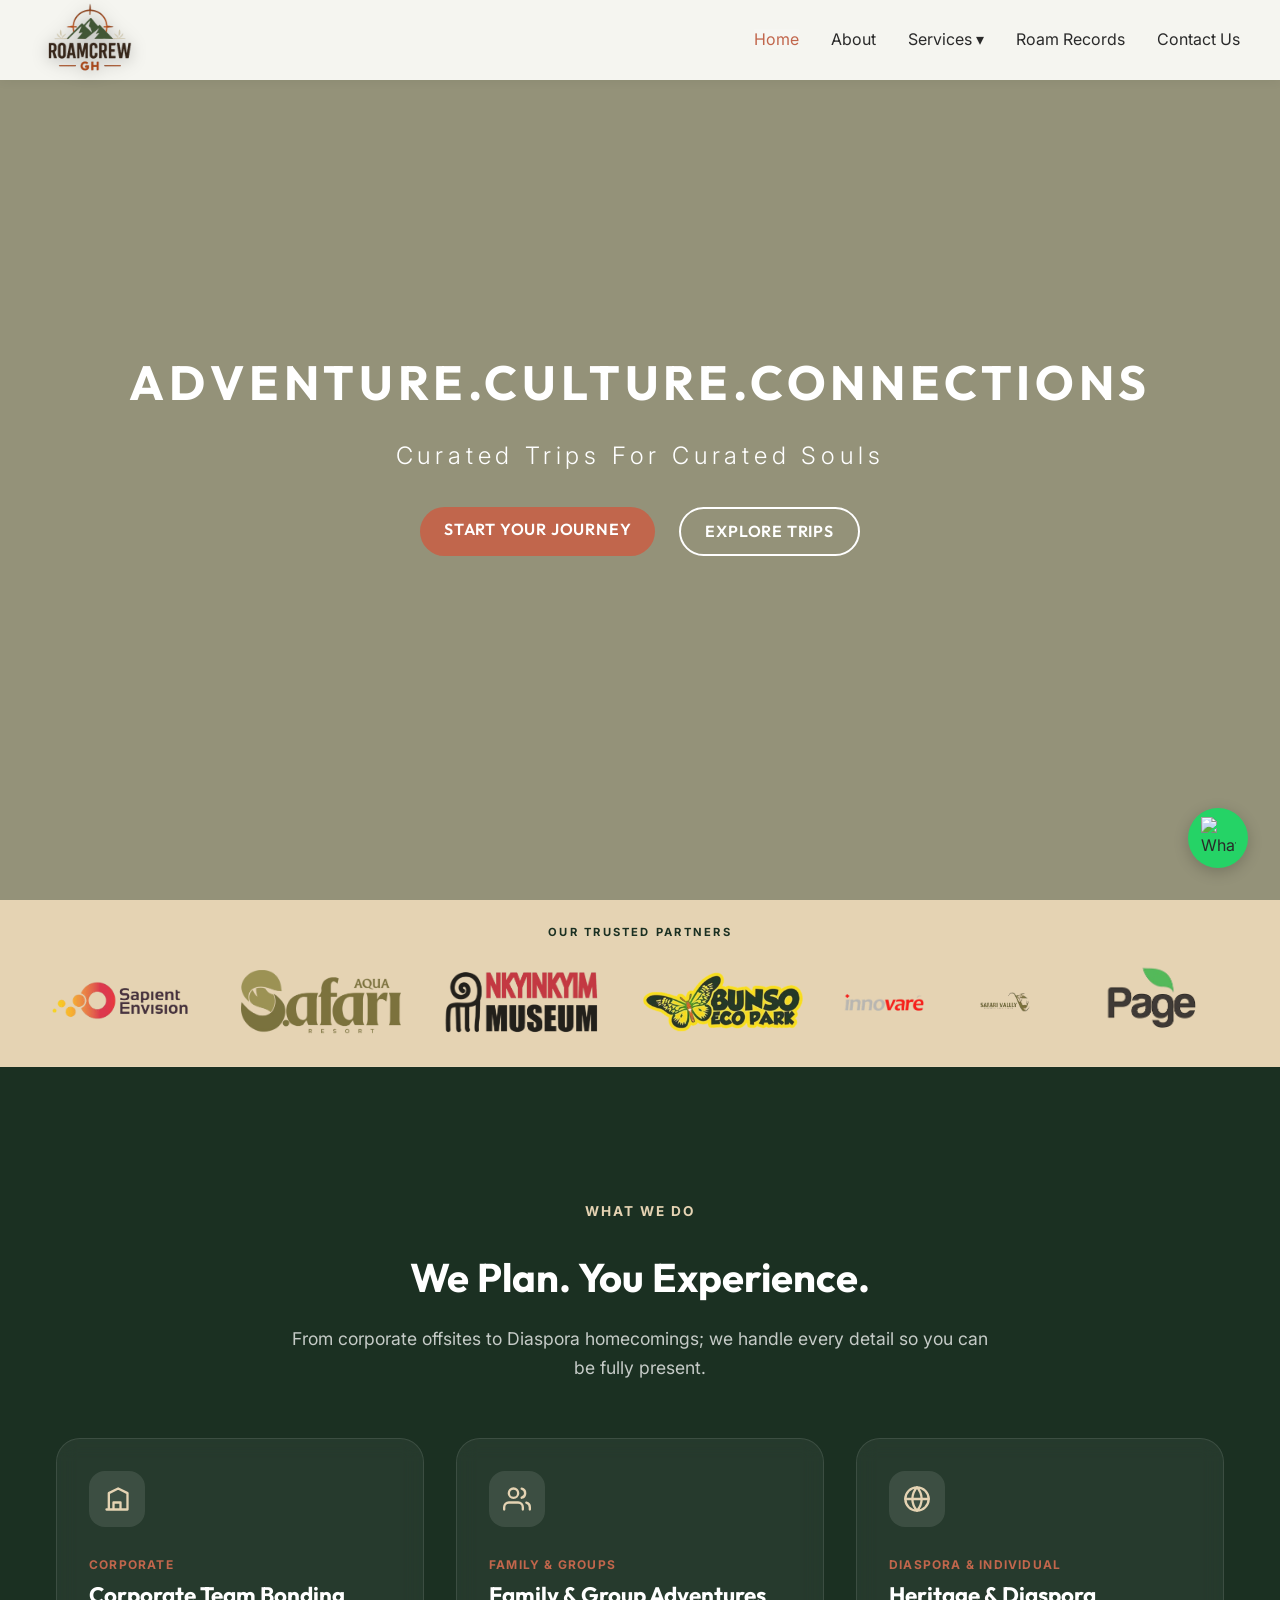
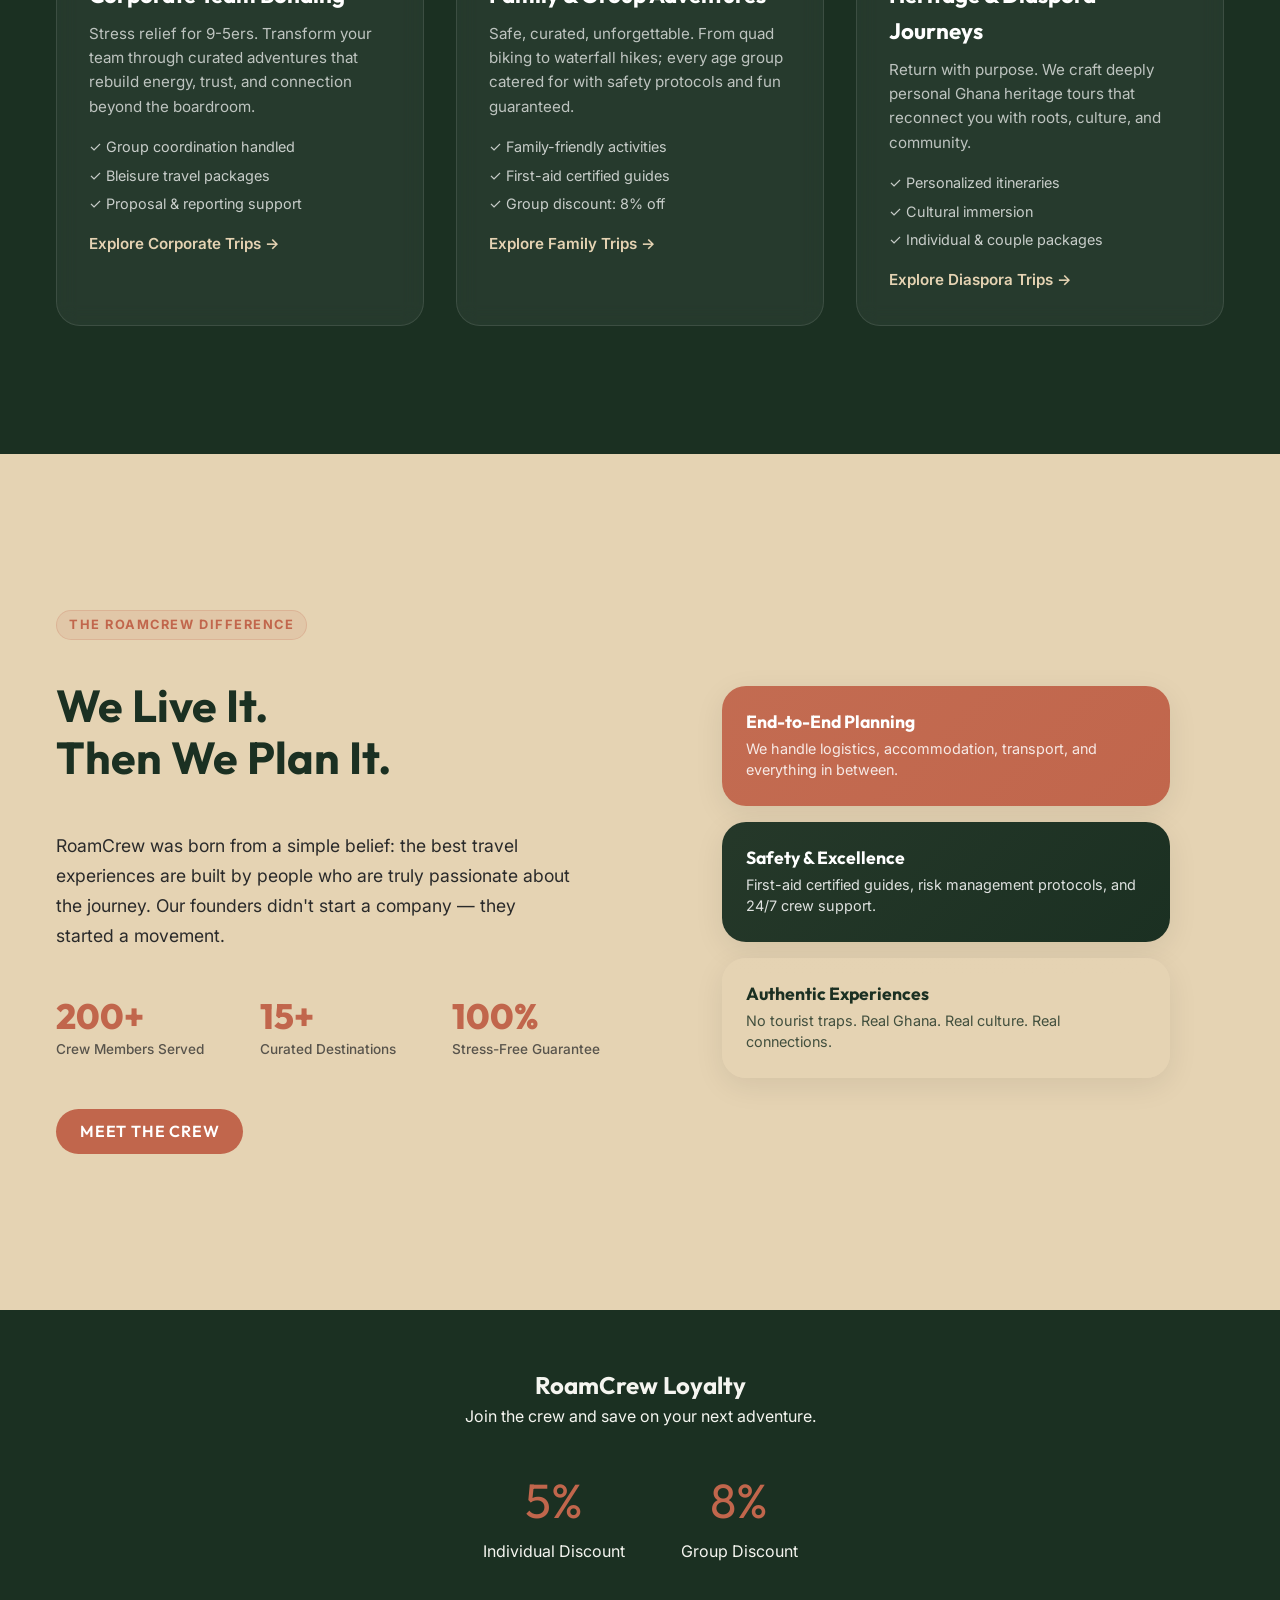
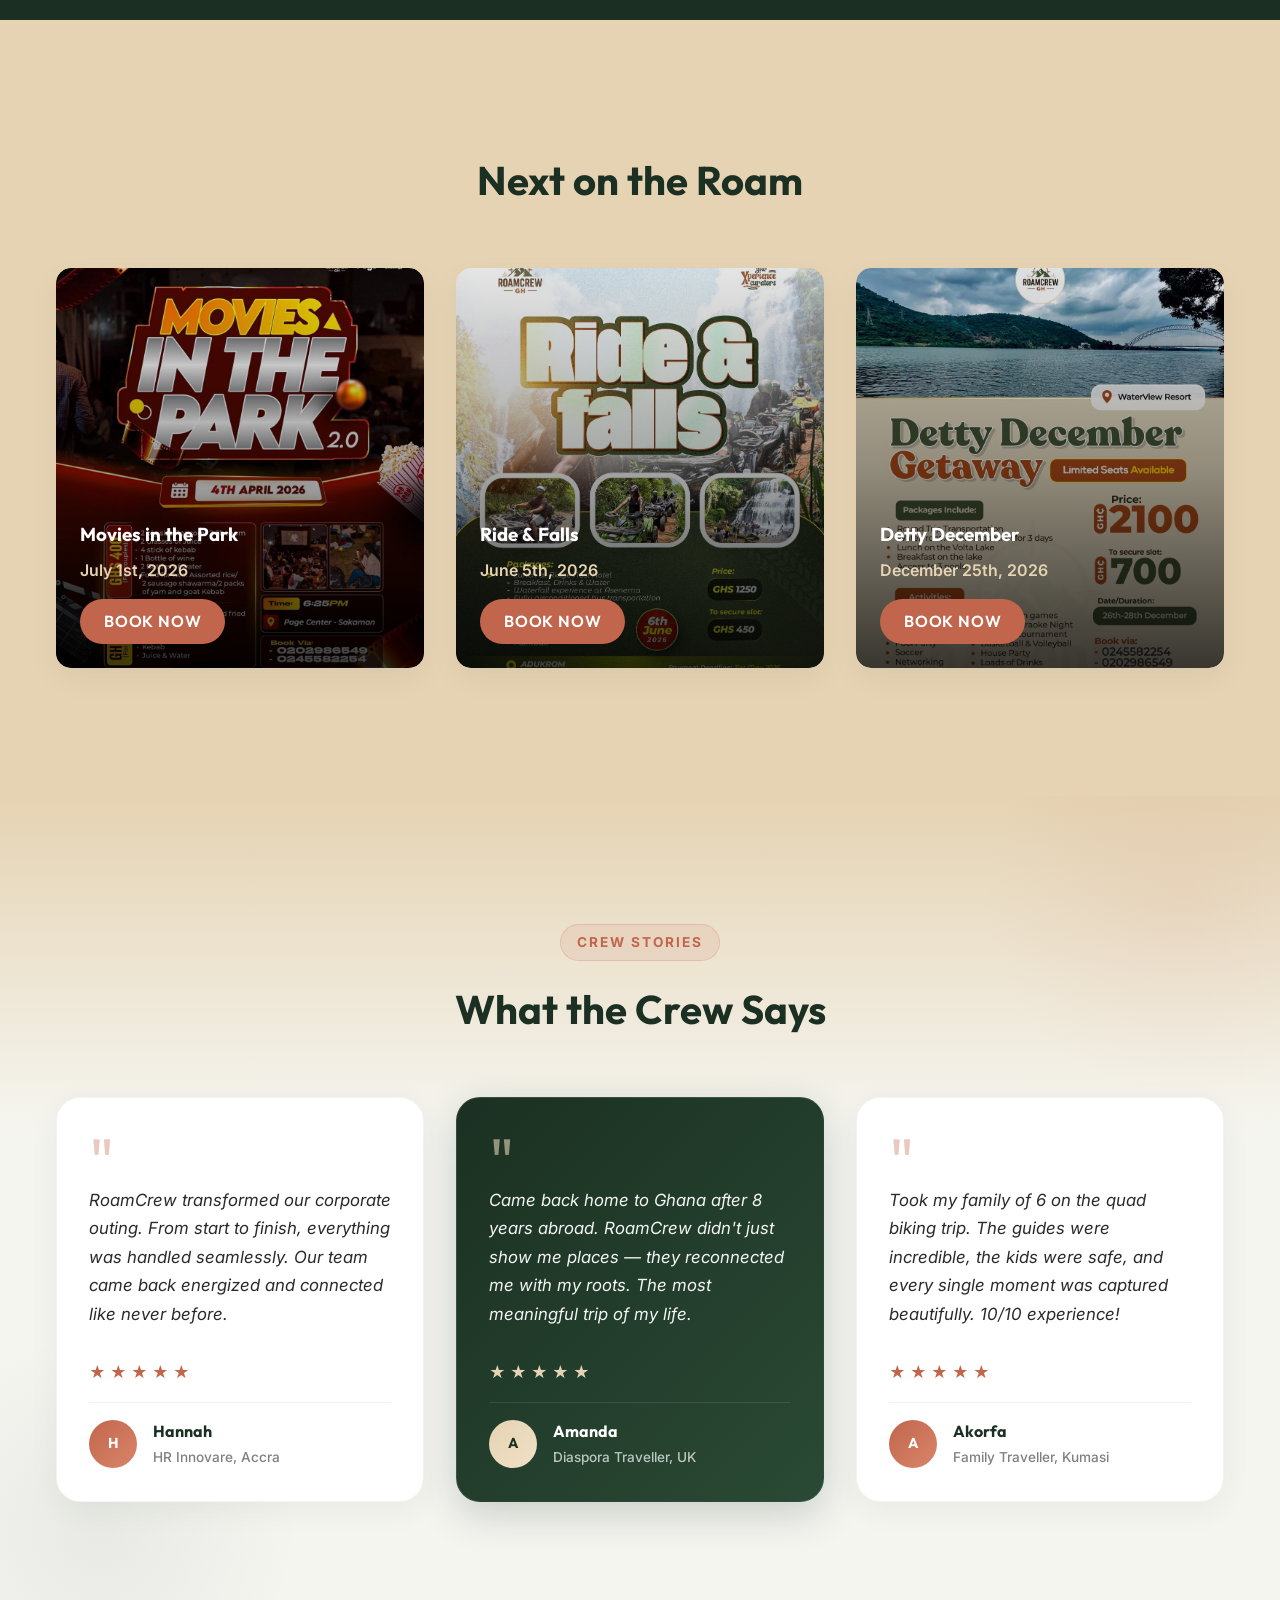
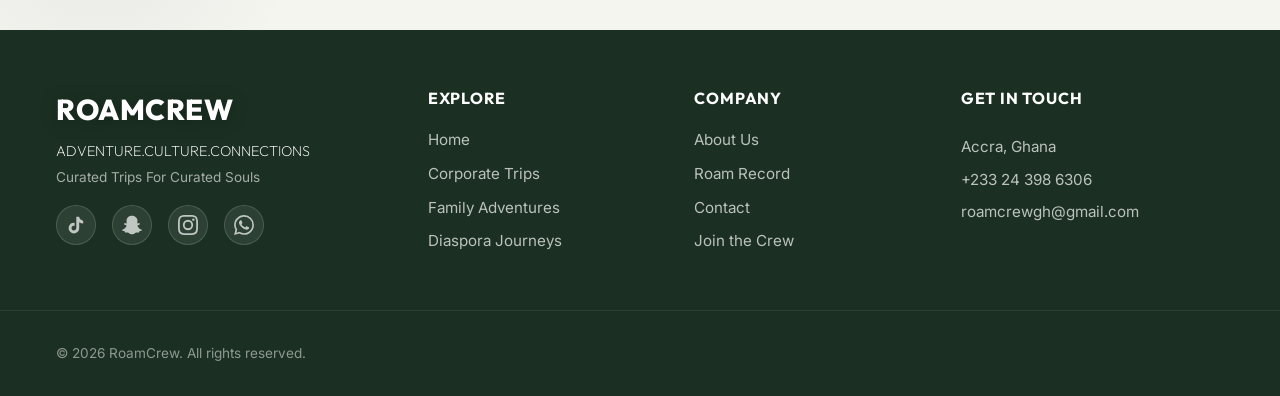
==== commit 9d7ed345: "RC" ====
--- a/index.html
+++ b/index.html
@@ -68,52 +68,68 @@
           <div class="trust-logos">
             <!-- First set -->
             <div class="trust-logo-item">
-              <img src="assets/Partners/Sapient Envision.png" alt="Safari Valley" class="trust-logo-img">
-            </div>
-            <div class="trust-divider"></div>
-            <div class="trust-logo-item">
-              <img src="assets/Partners/Aqua Safari.png" alt="Hillburi" class="trust-logo-img">
-            </div>
-            <div class="trust-divider"></div>
-            <div class="trust-logo-item">
-              <img src="assets/Partners/Nkyinkyim-museum.png" alt="Cactus Creek" class="trust-logo-img">
-            </div>
-            <div class="trust-divider"></div>
-            <div class="trust-logo-item">
-              <img src="assets/Partners/bunso.png" alt="Cactus Creek" class="trust-logo-img">
-            </div>
-            <div class="trust-divider"></div>
-            <div class="trust-logo-item">
-              <img src="assets/Partners/innovare.png" alt="Cactus Creek" class="trust-logo-img">
-            </div>
-            <div class="trust-divider"></div>
-            <div class="trust-logo-item">
-              <img src="assets/Partners/s_valley.png" alt="Cactus Creek" class="trust-logo-img">
+              <img src="assets/Partners/Sapient Envision.png" alt="Sapient Envision" class="trust-logo-img">
+            </div>
+            <div class="trust-divider"></div>
+            <div class="trust-logo-item">
+              <img src="assets/Partners/Aqua Safari.png" alt="Aqua Safari" class="trust-logo-img">
+            </div>
+            <div class="trust-divider"></div>
+            <div class="trust-logo-item">
+              <img src="assets/Partners/Nkyinkyim-museum.png" alt="Nkyinkyim-museum" class="trust-logo-img">
+            </div>
+            <div class="trust-divider"></div>
+            <div class="trust-logo-item">
+              <img src="assets/Partners/bunso.png" alt="Bunso" class="trust-logo-img">
+            </div>
+            <div class="trust-divider"></div>
+            <div class="trust-logo-item">
+              <img src="assets/Partners/innovare.png" alt="innovare" class="trust-logo-img">
+            </div>
+            <div class="trust-divider"></div>
+            <div class="trust-logo-item">
+              <img src="assets/Partners/s_valley.png" alt="s_valley" class="trust-logo-img">
+            </div>
+            <div class="trust-divider"></div>
+            <div class="trust-logo-item">
+              <img src="assets/Partners/page_center.png" alt="page_center" class="trust-logo-img">
+            </div>
+            <div class="trust-divider"></div>
+            <div class="trust-logo-item">
+              <img src="assets/Partners/cinema_57.png" alt=""cinema_57 class="trust-logo-img">
             </div>
 
             <!-- Second set (duplicate for seamless loop) -->
             <div class="trust-logo-item">
-              <img src="assets/Partners/Sapient Envision.png" alt="Safari Valley" class="trust-logo-img">
-            </div>
-            <div class="trust-divider"></div>
-            <div class="trust-logo-item">
-              <img src="assets/Partners/Aqua Safari.png" alt="Hillburi" class="trust-logo-img">
-            </div>
-            <div class="trust-divider"></div>
-            <div class="trust-logo-item">
-              <img src="assets/Partners/Nkyinkyim-museum.png" alt="Cactus Creek" class="trust-logo-img">
-            </div>
-            <div class="trust-divider"></div>
-            <div class="trust-logo-item">
-              <img src="assets/Partners/bunso.png" alt="Cactus Creek" class="trust-logo-img">
-            </div>
-            <div class="trust-divider"></div>
-            <div class="trust-logo-item">
-              <img src="assets/Partners/innovare.png" alt="Cactus Creek" class="trust-logo-img">
-            </div>
-            <div class="trust-divider"></div>
-            <div class="trust-logo-item">
-              <img src="assets/Partners/s_valley.png" alt="Cactus Creek" class="trust-logo-img">
+              <img src="assets/Partners/Sapient Envision.png" alt="Sapient Envision" class="trust-logo-img">
+            </div>
+            <div class="trust-divider"></div>
+            <div class="trust-logo-item">
+              <img src="assets/Partners/Aqua Safari.png" alt="Aqua Safari" class="trust-logo-img">
+            </div>
+            <div class="trust-divider"></div>
+            <div class="trust-logo-item">
+              <img src="assets/Partners/Nkyinkyim-museum.png" alt="Nkyinkyim-museum" class="trust-logo-img">
+            </div>
+            <div class="trust-divider"></div>
+            <div class="trust-logo-item">
+              <img src="assets/Partners/bunso.png" alt="Bunso" class="trust-logo-img">
+            </div>
+            <div class="trust-divider"></div>
+            <div class="trust-logo-item">
+              <img src="assets/Partners/innovare.png" alt="innovare" class="trust-logo-img">
+            </div>
+            <div class="trust-divider"></div>
+            <div class="trust-logo-item">
+              <img src="assets/Partners/s_valley.png" alt="s_valley" class="trust-logo-img">
+            </div>
+            <div class="trust-divider"></div>
+            <div class="trust-logo-item">
+              <img src="assets/Partners/page_center.png" alt="page_center" class="trust-logo-img">
+            </div>
+            <div class="trust-divider"></div>
+            <div class="trust-logo-item">
+              <img src="assets/Partners/cinema_57.png" alt=""cinema_57 class="trust-logo-img">
             </div>
           </div>
     </section>
@@ -372,16 +388,16 @@
             <p class="footer-tagline">ADVENTURE.CULTURE.CONNECTIONS</p>
             <p class="footer-desc">Curated Trips For Curated Souls</p>
             <div class="footer-social">
-              <a href="https://www.tiktok.com/@roamcrew" target="_blank" class="social-link" aria-label="TikTok">
+              <a href="https://www.tiktok.com/@roamcrew_gh?_r=1&_t=ZS-95rXiuQY1X3_gh?_r=1&_t=ZS-95rXiuQY1X3" target="_blank" class="social-link" aria-label="TikTok">
                 <svg viewBox="0 0 24 24" fill="currentColor"><path d="M19.59 6.69a4.83 4.83 0 0 1-3.77-4.25V2h-3.45v13.67a2.89 2.89 0 0 1-5.2 1.74 2.89 2.89 0 0 1 2.31-4.64 2.93 2.93 0 0 1 .88.13V9.4a6.84 6.84 0 0 0-1-.05A6.33 6.33 0 0 0 5 20.1a6.34 6.34 0 0 0 10.86-4.43v-7a8.16 8.16 0 0 0 4.77 1.52v-3.4a4.85 4.85 0 0 1-1-.1z"/></svg>
               </a>
-              <a href="https://www.snapchat.com/add/roamcrew" target="_blank" class="social-link" aria-label="Snapchat">
+              <a href="https://snapchat.com/t/gLEptYtO" target="_blank" class="social-link" aria-label="Snapchat">
                 <svg viewBox="0 0 24 24" fill="currentColor"><path d="M12.206.793c.99 0 4.347.276 5.93 3.821.529 1.193.403 3.219.299 4.847l-.003.06c-.012.18-.022.345-.03.51.075.045.203.09.401.09.3-.016.659-.12 1.033-.301.165-.088.344-.104.464-.104.182 0 .359.029.509.09.45.149.734.479.734.838.015.449-.39.839-1.213 1.168-.089.029-.209.075-.344.119-.45.135-1.139.36-1.333.81-.09.224-.061.524.12.868l.015.015c.06.136 1.526 3.475 4.791 4.014.255.044.435.27.42.509 0 .075-.015.149-.045.225-.24.569-1.273.988-3.146 1.271-.059.091-.12.375-.164.57-.029.179-.074.36-.134.553-.076.271-.27.405-.555.405h-.03c-.135 0-.313-.031-.538-.074-.36-.075-.765-.135-1.273-.135-.3 0-.599.015-.913.074-.6.104-1.123.464-1.723.884-.853.599-1.826 1.288-3.294 1.288-.06 0-.119-.015-.18-.015h-.149c-1.468 0-2.427-.675-3.279-1.288-.599-.42-1.107-.779-1.707-.884-.314-.045-.629-.074-.928-.074-.54 0-.958.089-1.272.149-.211.043-.391.074-.54.074-.374 0-.523-.224-.583-.42-.061-.192-.09-.389-.135-.567-.046-.181-.105-.494-.166-.57-1.918-.222-2.95-.642-3.189-1.226-.031-.063-.052-.15-.055-.225-.015-.243.165-.465.42-.509 3.264-.54 4.73-3.879 4.791-4.02l.016-.029c.18-.345.224-.645.119-.869-.195-.434-.884-.658-1.332-.809-.121-.029-.24-.074-.346-.119-1.107-.435-1.257-.93-1.197-1.273.09-.479.674-.793 1.168-.793.146 0 .27.029.383.074.42.194.789.3 1.104.3.234 0 .384-.06.465-.105l-.046-.569c-.098-1.626-.225-3.651.307-4.837C7.392 1.077 10.739.807 11.727.807l.419-.015h.06z"/></svg>
               </a>
-              <a href="https://www.instagram.com/roamcrew" target="_blank" class="social-link" aria-label="Instagram">
+              <a href="https://www.instagram.com/roamcrew_gh?igsh=MWswZ2FrdWc3YjQ4Yw%3D%3D&utm_source=qr" target="_blank" class="social-link" aria-label="Instagram">
                 <svg viewBox="0 0 24 24" fill="currentColor"><path d="M12 2.16c3.2 0 3.58.01 4.85.07 3.25.15 4.77 1.69 4.92 4.92.06 1.27.07 1.65.07 4.85 0 3.2-.01 3.58-.07 4.85-.15 3.23-1.66 4.77-4.92 4.92-1.27.06-1.65.07-4.85.07-3.2 0-3.58-.01-4.85-.07-3.26-.15-4.77-1.69-4.92-4.92-.06-1.27-.07-1.65-.07-4.85 0-3.2.01-3.58.07-4.85.15-3.23 1.66-4.77 4.92-4.92 1.27-.06 1.65-.07 4.85-.07zM12 0C8.74 0 8.33.01 7.05.07 2.7.27.27 2.7.07 7.05.01 8.33 0 8.74 0 12s.01 3.67.07 4.95c.2 4.35 2.63 6.78 6.98 6.98 1.28.06 1.69.07 4.95.07s3.67-.01 4.95-.07c4.35-.2 6.78-2.63 6.98-6.98.06-1.28.07-1.69.07-4.95s-.01-3.67-.07-4.95c-.2-4.35-2.63-6.78-6.98-6.98C15.67.01 15.26 0 12 0zm0 5.84a6.16 6.16 0 1 0 0 12.32 6.16 6.16 0 0 0 0-12.32zM12 16a4 4 0 1 1 0-8 4 4 0 0 1 0 8zm7.85-10.4a1.44 1.44 0 1 1-2.88 0 1.44 1.44 0 0 1 2.88 0z"/></svg>
               </a>
-              <a href="https://wa.me/233000000000" target="_blank" class="social-link" aria-label="WhatsApp">
+              <a href="https://wa.link/j1wsnl" target="_blank" class="social-link" aria-label="WhatsApp">
                 <svg viewBox="0 0 24 24" fill="currentColor"><path d="M17.472 14.382c-.297-.149-1.758-.867-2.03-.967-.273-.099-.471-.148-.67.15-.197.297-.767.966-.94 1.164-.173.199-.347.223-.644.075-.297-.15-1.255-.463-2.39-1.475-.883-.788-1.48-1.761-1.653-2.059-.173-.297-.018-.458.13-.606.134-.133.298-.347.446-.52.149-.174.198-.298.298-.497.099-.198.05-.371-.025-.52-.075-.149-.669-1.612-.916-2.207-.242-.579-.487-.5-.669-.51-.173-.008-.371-.01-.57-.01-.198 0-.52.074-.792.372-.272.297-1.04 1.016-1.04 2.479 0 1.462 1.065 2.875 1.213 3.074.149.198 2.096 3.2 5.077 4.487.709.306 1.262.489 1.694.625.712.227 1.36.195 1.871.118.571-.085 1.758-.719 2.006-1.413.248-.694.248-1.289.173-1.413-.074-.124-.272-.198-.57-.347m-5.421 7.403h-.004a9.87 9.87 0 01-5.031-1.378l-.361-.214-3.741.982.998-3.648-.235-.374a9.86 9.86 0 01-1.51-5.26c.001-5.45 4.436-9.884 9.888-9.884 2.64 0 5.122 1.03 6.988 2.898a9.825 9.825 0 012.893 6.994c-.003 5.45-4.437 9.884-9.885 9.884m8.413-18.297A11.815 11.815 0 0012.05 0C5.495 0 .16 5.335.157 11.892c0 2.096.547 4.142 1.588 5.945L.057 24l6.305-1.654a11.882 11.882 0 005.683 1.448h.005c6.554 0 11.89-5.335 11.893-11.893a11.821 11.821 0 00-3.48-8.413z"/></svg>
               </a>
             </div>
@@ -407,21 +423,21 @@
           <div class="footer-contact">
             <h4>Get in Touch</h4>
             <p>Accra, Ghana</p>
-            <p><a href="tel:+233000000000">+233 000 000 000</a></p>
-            <p><a href="mailto:hello@roamcrew.com">hello@roamcrew.com</a></p>
+            <p><a href="tel:+233243986306">+233 24 398 6306</a></p>
+            <p><a href="mailto:roamcrewgh@gmail.com">roamcrewgh@gmail.com</a></p>
           </div>
         </div>
       </div>
     </div>
     <div class="footer-bottom">
       <div class="container">
-        <p>&copy; 2026 RoamCrew. All rights reserved. · Est. AD 1957</p>
-        <p>Built with love in Accra, Ghana</p>
+        <p>&copy; 2026 RoamCrew. All rights reserved.</p>
+
       </div>
     </div>
   </footer>
 
-  <a href="https://wa.me/yournumber" class="whatsapp-btn" target="_blank">
+  <a href="https://wa.link/j1wsnl" class="whatsapp-btn" target="_blank">
     <img src="https://upload.wikimedia.org/wikipedia/commons/6/6b/WhatsApp.svg" alt="WhatsApp">
   </a>
 
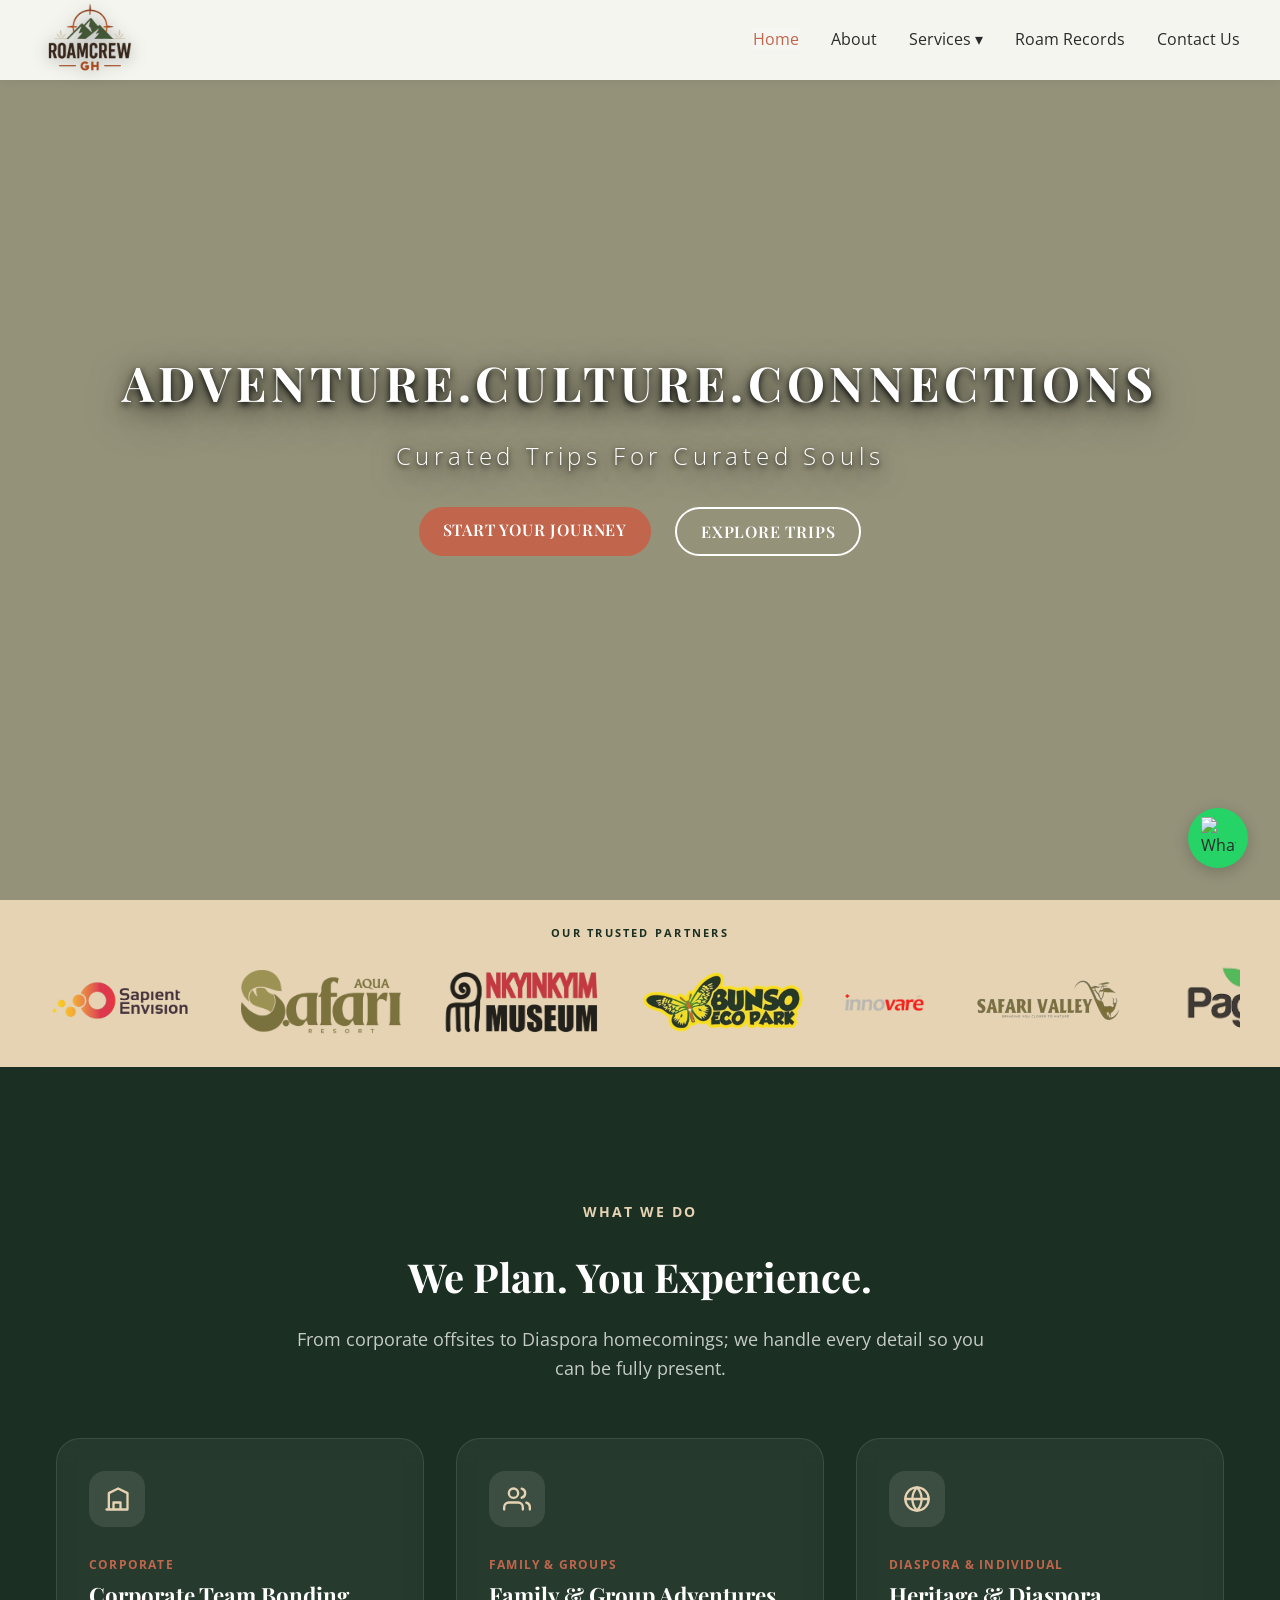
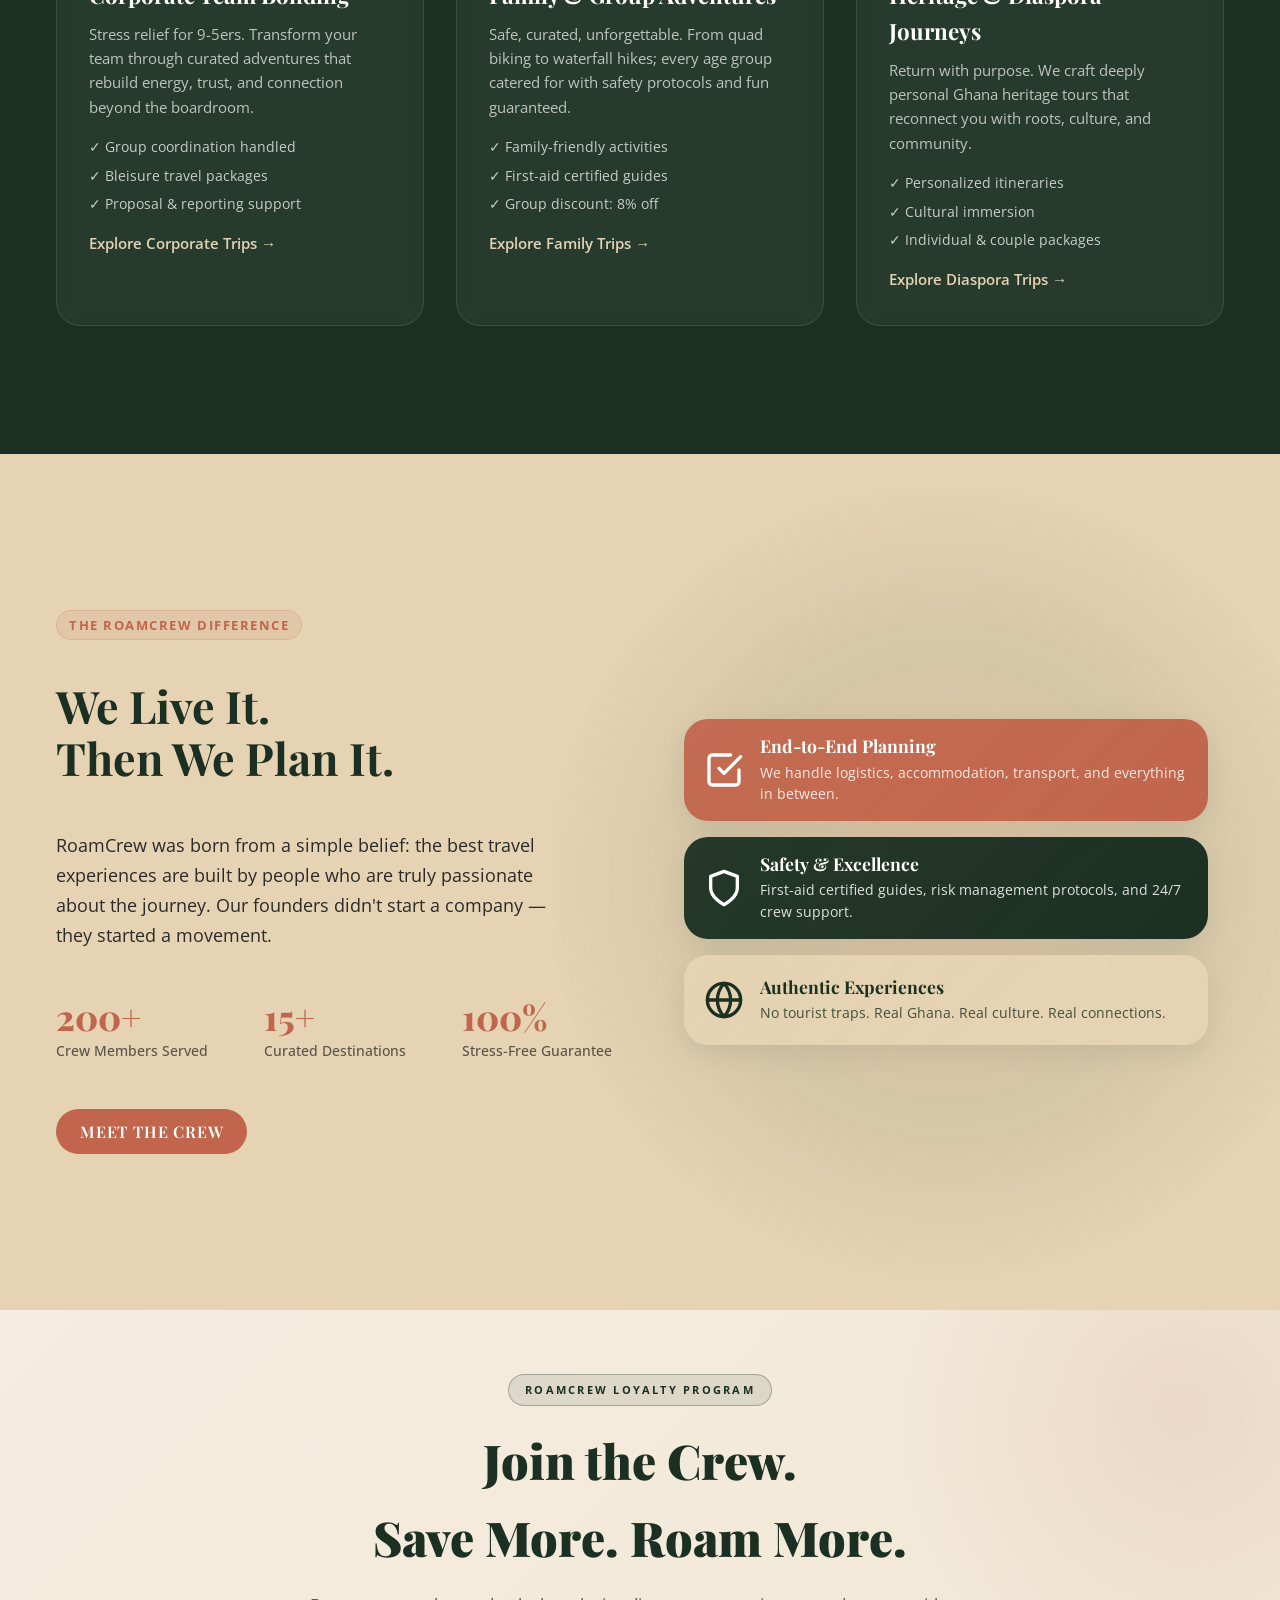
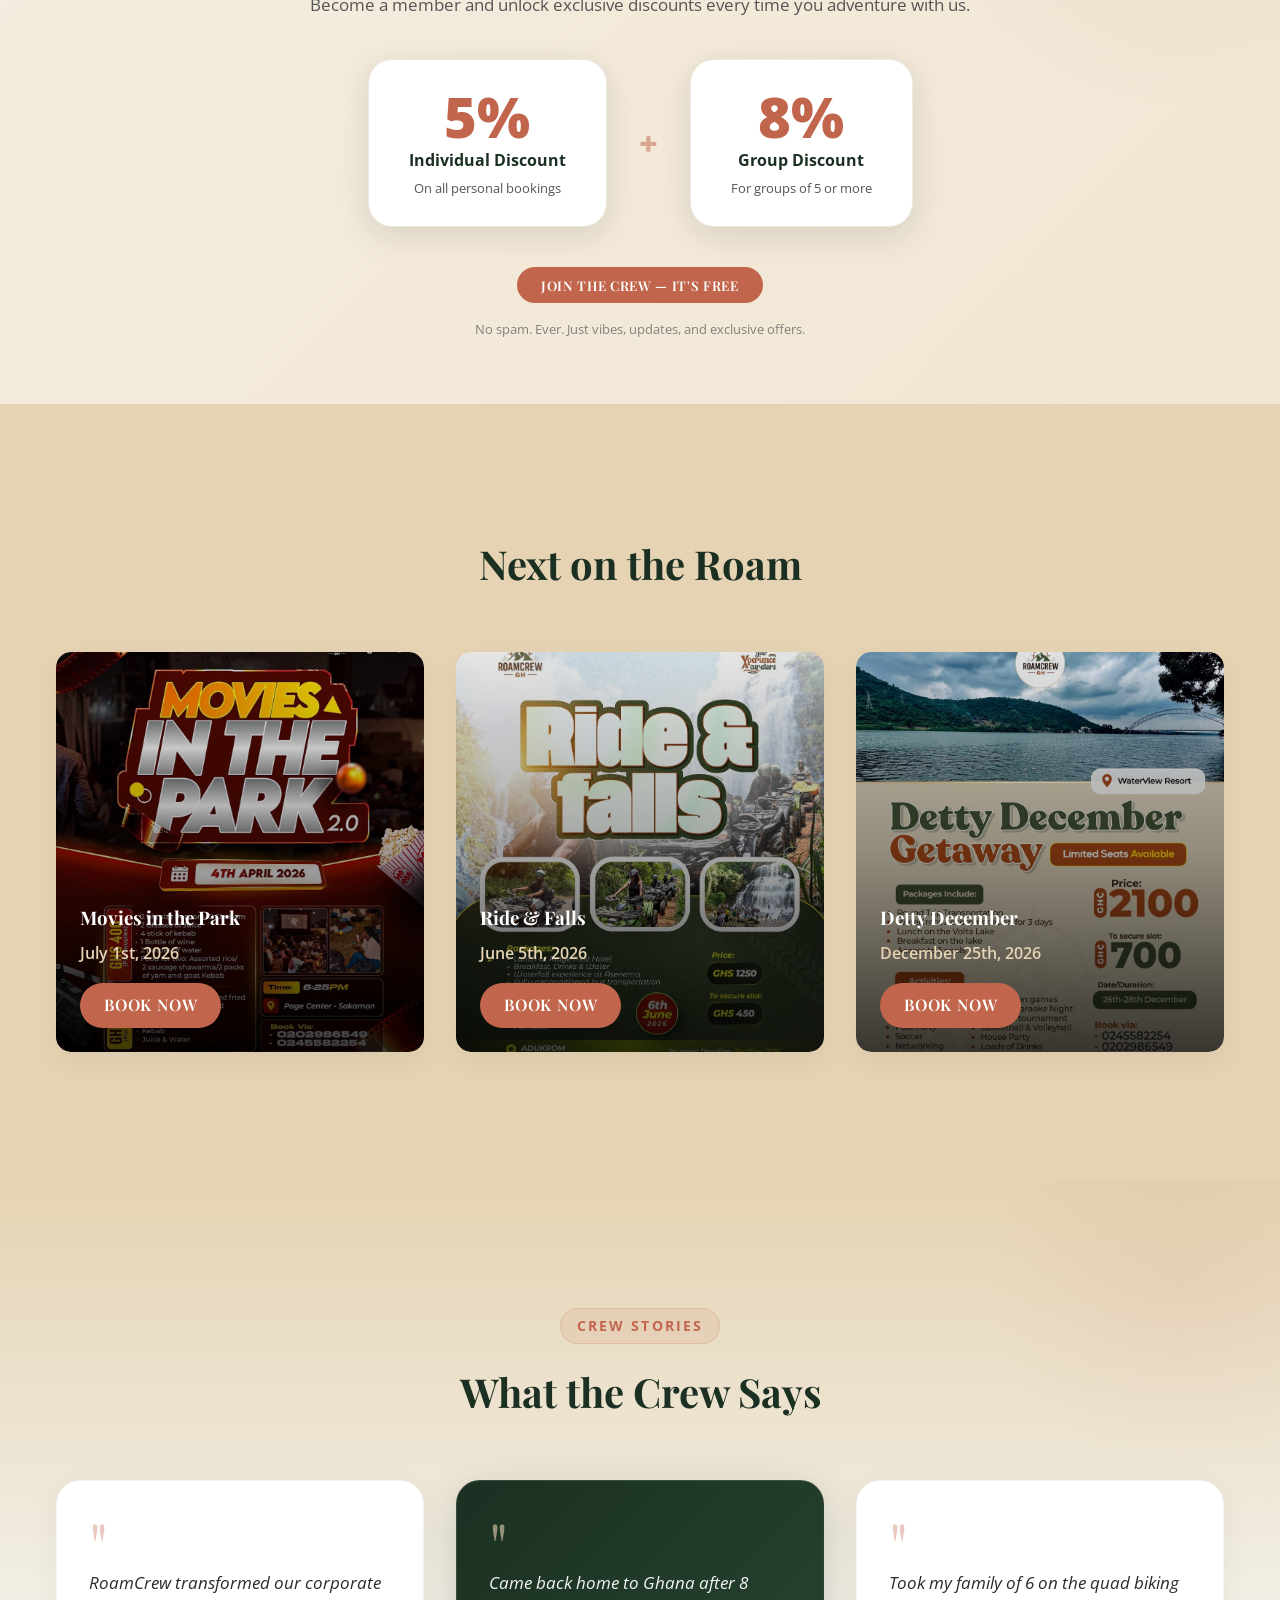
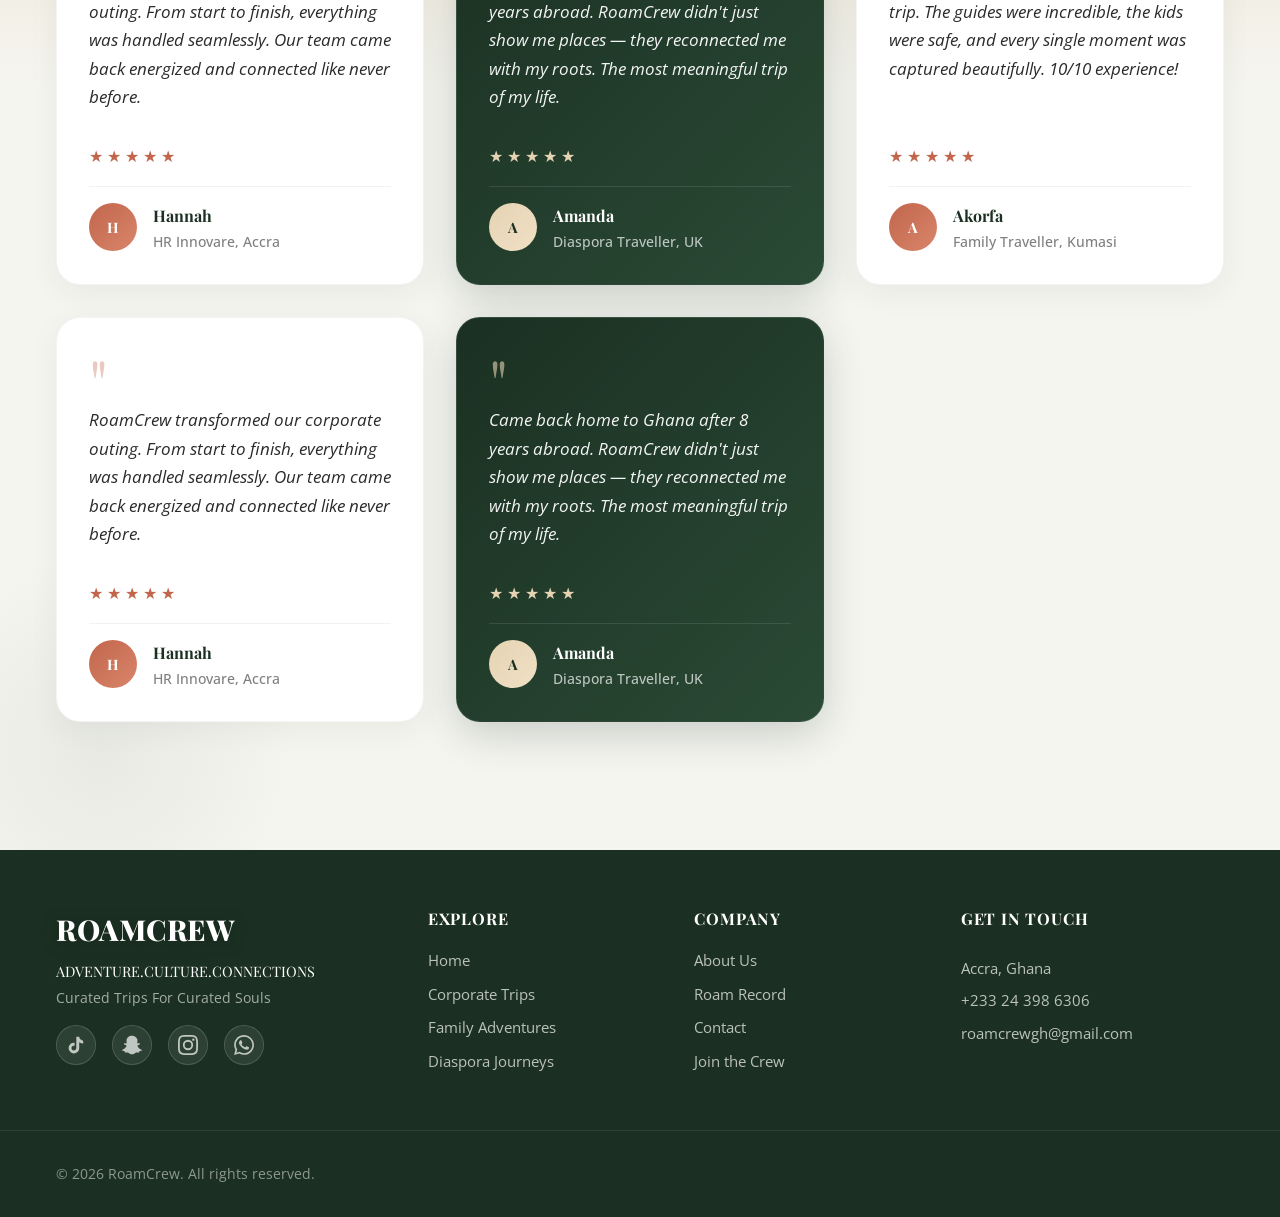
==== commit b13803b3: "rr" ====
--- a/index.html
+++ b/index.html
@@ -12,7 +12,7 @@
   <link rel="icon" type="image/png" href="assets/roamcrew-logo_favi.jpg" />
   <link rel="preconnect" href="https://fonts.googleapis.com">
   <link rel="preconnect" href="https://fonts.gstatic.com" crossorigin>
-  <link href="https://fonts.googleapis.com/css2?family=Inter:wght@400;500;600&family=Outfit:wght@700;800&display=swap" rel="stylesheet">
+<link href="https://fonts.googleapis.com/css2?family=Playfair+Display:wght@400;500;600;700&family=Open+Sans:wght@400;500;600;700&display=swap" rel="stylesheet">
   <link rel="stylesheet" href="style.css">
 </head>
 <body>
@@ -215,15 +215,15 @@
           <p class="why-desc">RoamCrew was born from a simple belief: the best travel experiences are built by people who are truly passionate about the journey. Our founders didn't start a company — they started a movement.</p>
           <div class="why-stats">
             <div class="why-stat">
-              <span class="stat-number">200+</span>
+              <span class="stat-number" data-count="200" data-suffix="+">0</span>
               <span class="stat-label">Crew Members Served</span>
             </div>
             <div class="why-stat">
-              <span class="stat-number">15+</span>
+              <span class="stat-number" data-count="15" data-suffix="+">0</span>
               <span class="stat-label">Curated Destinations</span>
             </div>
             <div class="why-stat">
-              <span class="stat-number">100%</span>
+              <span class="stat-number" data-count="100" data-suffix="%">0</span>
               <span class="stat-label">Stress-Free Guarantee</span>
             </div>
           </div>
@@ -233,6 +233,10 @@
           <div class="why-bars">
             <div class="why-bar why-bar-1" data-reveal="bar">
               <div class="why-bar-inner">
+                <svg class="why-bar-icon" viewBox="0 0 24 24" fill="none" stroke="currentColor" stroke-width="2" stroke-linecap="round" stroke-linejoin="round">
+                  <path d="M9 11l3 3L22 4"/>
+                  <path d="M21 12v7a2 2 0 01-2 2H5a2 2 0 01-2-2V5a2 2 0 012-2h11"/>
+                </svg>
                 <div class="why-bar-text">
                   <h4>End-to-End Planning</h4>
                   <p>We handle logistics, accommodation, transport, and everything in between.</p>
@@ -241,6 +245,9 @@
             </div>
             <div class="why-bar why-bar-2" data-reveal="bar">
               <div class="why-bar-inner">
+                <svg class="why-bar-icon" viewBox="0 0 24 24" fill="none" stroke="currentColor" stroke-width="2" stroke-linecap="round" stroke-linejoin="round">
+                  <path d="M12 22s8-4 8-10V5l-8-3-8 3v7c0 6 8 10 8 10z"/>
+                </svg>
                 <div class="why-bar-text">
                   <h4>Safety & Excellence</h4>
                   <p>First-aid certified guides, risk management protocols, and 24/7 crew support.</p>
@@ -249,6 +256,11 @@
             </div>
             <div class="why-bar why-bar-3" data-reveal="bar">
               <div class="why-bar-inner">
+                <svg class="why-bar-icon" viewBox="0 0 24 24" fill="none" stroke="currentColor" stroke-width="2" stroke-linecap="round" stroke-linejoin="round">
+                  <circle cx="12" cy="12" r="10"/>
+                  <line x1="2" y1="12" x2="22" y2="12"/>
+                  <path d="M12 2a15.3 15.3 0 0 1 4 10 15.3 15.3 0 0 1-4 10 15.3 15.3 0 0 1-4-10 15.3 15.3 0 0 1 4-10z"/>
+                </svg>
                 <div class="why-bar-text">
                   <h4>Authentic Experiences</h4>
                   <p>No tourist traps. Real Ghana. Real culture. Real connections.</p>
@@ -262,24 +274,32 @@
   </section>
 
   <!-- ===== LOYALTY ===== -->
-  <section class="loyalty-section" data-reveal>
+  <section class="section loyalty-section" id="loyalty">
     <div class="container">
-      <div class="loyalty-box">
-        <h2>RoamCrew Loyalty</h2>
-        <p>Join the crew and save on your next adventure.</p>
-        <div class="discount-grid">
-          <div class="discount-item">
-            <span class="percentage">5%</span>
-            <span class="label">Individual Discount</span>
-            </div>
-            <div class="discount-item">
-              <span class="percentage">8%</span>
-              <span class="label">Group Discount</span>
-            </div>
-          </div>
-        </div>
-      </div>
-    </section>
+      <div class="loyalty-inner">
+        <div class="loyalty-badge-wrap">
+          <span class="loyalty-badge">ROAMCREW LOYALTY PROGRAM</span>
+        </div>
+        <h2 class="loyalty-title">Join the Crew.<br>Save More. Roam More.</h2>
+        <p class="loyalty-desc">Become a member and unlock exclusive discounts every time you adventure with us.</p>
+        <div class="loyalty-perks">
+          <div class="loyalty-perk">
+            <span class="perk-percent">5%</span>
+            <span class="perk-label">Individual Discount</span>
+            <span class="perk-note">On all personal bookings</span>
+          </div>
+          <div class="loyalty-divider">+</div>
+          <div class="loyalty-perk">
+            <span class="perk-percent">8%</span>
+            <span class="perk-label">Group Discount</span>
+            <span class="perk-note">For groups of 5 or more</span>
+          </div>
+        </div>
+        <button class="btn btn-primary btn-lg" id="joinCrewBtn" onclick="openJoinModal()">Join the Crew — It's Free</button>
+        <p class="loyalty-fine">No spam. Ever. Just vibes, updates, and exclusive offers.</p>
+      </div>
+    </div>
+  </section>
 
     <section id="upcoming" class="section container">
       <h2 class="section-title" data-reveal >Next on the Roam</h2>
@@ -371,6 +391,42 @@
             <div class="author-info">
               <span class="author-name">Akorfa</span>
               <span class="author-role">Family Traveller, Kumasi</span>
+            </div>
+          </div>
+        </div>
+        <div class="testimonial-card" data-reveal>
+          <div class="testimonial-quote">"</div>
+          <p class="testimonial-text">RoamCrew transformed our corporate outing. From start to finish, everything was handled seamlessly. Our team came back energized and connected like never before.</p>
+          <div class="testimonial-stars">
+            <span class="star">★</span>
+            <span class="star">★</span>
+            <span class="star">★</span>
+            <span class="star">★</span>
+            <span class="star">★</span>
+          </div>
+          <div class="testimonial-author">
+            <div class="author-avatar">H</div>
+            <div class="author-info">
+              <span class="author-name">Hannah</span>
+              <span class="author-role">HR Innovare, Accra</span>
+            </div>
+          </div>
+        </div>
+        <div class="testimonial-card testimonial-card--featured" data-reveal>
+          <div class="testimonial-quote">"</div>
+          <p class="testimonial-text">Came back home to Ghana after 8 years abroad. RoamCrew didn't just show me places — they reconnected me with my roots. The most meaningful trip of my life.</p>
+          <div class="testimonial-stars">
+            <span class="star">★</span>
+            <span class="star">★</span>
+            <span class="star">★</span>
+            <span class="star">★</span>
+            <span class="star">★</span>
+          </div>
+          <div class="testimonial-author">
+            <div class="author-avatar">A</div>
+            <div class="author-info">
+              <span class="author-name">Amanda</span>
+              <span class="author-role">Diaspora Traveller, UK</span>
             </div>
           </div>
         </div>
@@ -417,7 +473,7 @@
               <li><a href="about.html">About Us</a></li>
               <li><a href="records.html">Roam Record</a></li>
               <li><a href="contact.html">Contact</a></li>
-              <li><a href="#loyalty">Join the Crew</a></li>
+              <li><a href="#loyalty" onclick="openJoinModal(); return false;">Join the Crew</a></li>
             </ul>
           </div>
           <div class="footer-contact">
@@ -450,6 +506,39 @@
     </div>
   </div>
 
+  <!-- Join Crew Modal -->
+  <div class="modal-overlay" id="joinModal">
+    <div class="modal-box">
+      <button class="modal-close" onclick="closeModal('joinModal')">✕</button>
+      <img src="assets/roamcrew-logo.png" alt="RoamCrew Logo" class="modal-logo">
+      <h3 class="modal-title">Join the Crew</h3>
+      <p class="modal-sub">Get exclusive access to upcoming trips, loyalty discounts (5% individual / 8% group), and first dibs on limited spots.</p>
+      <form class="modal-form" id="joinForm" onsubmit="handleJoin(event)" action="https://formsubmit.co/roamcrewgh@gmail.com" method="POST">
+        <input type="hidden" name="_subject" value="New Loyalty Program Signup">
+        <input type="hidden" name="_captcha" value="false">
+        <input type="hidden" name="_template" value="table">
+        <input type="hidden" name="form_source" value="Loyalty Program">
+        <input type="text" name="fullname" placeholder="Your Full Name" required class="modal-input" id="joinName">
+        <input type="email" name="email" placeholder="Your Email Address" required class="modal-input" id="joinEmail">
+        <input type="tel" name="whatsapp" placeholder="WhatsApp Number (with country code)" class="modal-input" id="joinWhatsapp">
+        <select name="interest" class="modal-input" id="joinInterest">
+          <option value="">I'm interested in…</option>
+          <option value="corporate">Corporate Trips</option>
+          <option value="family">Family Adventures</option>
+          <option value="diaspora">Diaspora Journey</option>
+          <option value="all">All of the Above!</option>
+        </select>
+        <button type="submit" class="btn btn-primary btn-full">Activate My Membership</button>
+      </form>
+      <p class="modal-fine">No spam. Only good vibes and exclusive drops.</p>
+    </div>
+  </div>
+
+  <div class="toast" id="successToast">
+    <span class="toast-icon">🎉</span>
+    <span id="toastMessage">You're in the crew!</span>
+  </div>
+
   <script src="main.js"></script>
 </body>
 </html>
--- a/style.css
+++ b/style.css
@@ -8,8 +8,8 @@
   --color-white: #FFFFFF;
 
   /* Typography */
-  --font-primary: 'Outfit', sans-serif;
-  --font-secondary: 'Inter', sans-serif;
+--font-primary: 'Playfair Display', serif;
+--font-secondary: 'Open Sans', sans-serif;
 
   /* Spacing */
   --spacing-xs: 0.5rem;
@@ -416,6 +416,16 @@
   object-fit: cover;
 }
 
+.hero-img {
+  position: absolute;
+  top: var(--nav-height);
+  left: 0;
+  width: 100%;
+  height: calc(100% - var(--nav-height));
+  object-fit: cover;
+  z-index: -2;
+}
+
 .hero-overlay {
   position: absolute;
   top: 0;
@@ -431,6 +441,11 @@
   margin-bottom: 1rem;
   text-transform: uppercase;
   letter-spacing: 0.1em;
+  color: #fff;
+  text-shadow:
+    0 3px 6px rgba(0, 0, 0, 0.85),
+    0 6px 20px rgba(0, 0, 0, 0.7),
+    0 12px 40px rgba(0, 0, 0, 0.5);
 }
 
 .hero-content p {
@@ -438,6 +453,11 @@
   margin-bottom: 2rem;
   font-weight: 300;
   letter-spacing: 0.2em;
+  color: #fff;
+  text-shadow:
+    0 2px 5px rgba(0, 0, 0, 0.8),
+    0 5px 15px rgba(0, 0, 0, 0.65),
+    0 10px 30px rgba(0, 0, 0, 0.5);
 }
 
 .hero-actions {
@@ -668,34 +688,228 @@
   opacity: 0.9;
 }
 
-/* Loyalty Section */
+/* --- Image Lightbox Modal --- */
+.modal-overlay {
+  position: fixed;
+  inset: 0;
+  background: rgba(0, 0, 0, 0.92);
+  display: flex;
+  align-items: center;
+  justify-content: center;
+  z-index: 2000;
+  opacity: 0;
+  pointer-events: none;
+  transition: opacity 0.4s ease;
+  padding: 2rem;
+}
+
+.modal-overlay.active {
+  opacity: 1;
+  pointer-events: all;
+}
+
+.lightbox-content {
+  position: relative;
+  max-width: 90vw;
+  max-height: 90vh;
+  display: flex;
+  align-items: center;
+  justify-content: center;
+  transform: scale(0.9);
+  transition: transform 0.4s cubic-bezier(0.34, 1.56, 0.64, 1);
+}
+
+.modal-overlay.active .lightbox-content {
+  transform: scale(1);
+}
+
+.lightbox-img {
+  max-width: 100%;
+  max-height: 85vh;
+  border-radius: var(--radius-md);
+  box-shadow: 0 20px 60px rgba(0, 0, 0, 0.5);
+  object-fit: contain;
+}
+
+.lightbox-close {
+  position: absolute;
+  top: -48px;
+  right: 0;
+  background: none;
+  border: none;
+  color: var(--color-white);
+  font-size: 2.5rem;
+  cursor: pointer;
+  line-height: 1;
+  opacity: 0.8;
+  transition: opacity 0.2s ease, transform 0.2s ease;
+  z-index: 10;
+}
+
+.lightbox-close:hover {
+  opacity: 1;
+  transform: scale(1.1);
+}
+
+.lightbox-caption {
+  position: absolute;
+  bottom: -48px;
+  left: 0;
+  right: 0;
+  text-align: center;
+  color: var(--color-white);
+  font-family: var(--font-primary);
+  font-size: 1.2rem;
+  opacity: 0.9;
+}
+
+/* ===== NEW LOYALTY SECTION ===== */
 .loyalty-section {
-  background-color: var(--color-forest-green);
-  color: var(--color-cream);
-  padding: var(--spacing-lg) 0;
+  background: linear-gradient(135deg, #f5ede0 0%, #f0e6d3 100%);
+  position: relative;
+  overflow: hidden;
+  padding: 4rem 0;
+}
+.loyalty-section::before {
+  content: '';
+  position: absolute;
+  width: 600px; height: 600px;
+  background: radial-gradient(circle, rgba(193, 102, 76, 0.12), transparent 70%);
+  top: -200px; right: -200px;
+  pointer-events: none;
+}
+.loyalty-inner { text-align: center; max-width: 700px; margin: 0 auto; position: relative; z-index: 1; }
+.loyalty-badge-wrap { margin-bottom: 1rem; }
+.loyalty-badge {
+  display: inline-block;
+  font-size: 0.7rem; font-weight: 700; letter-spacing: 0.2em;
+  text-transform: uppercase; color: var(--color-forest-green);
+  background: rgba(27, 48, 34, 0.1); border: 1px solid rgba(27, 48, 34, 0.3);
+  padding: 0.4rem 1rem; border-radius: 9999px;
+}
+.loyalty-title { font-size: clamp(2rem, 4vw, 3rem); color: var(--color-forest-green); margin-bottom: 1rem; font-weight: 900; }
+.loyalty-desc { font-size: 1.05rem; color: #555555; margin-bottom: 2.5rem; }
+
+.loyalty-perks {
+  display: flex; align-items: center; justify-content: center;
+  gap: 2rem; margin-bottom: 2.5rem; flex-wrap: wrap;
+}
+.loyalty-perk {
+  background: #ffffff; border-radius: 24px; padding: 1.75rem 2.5rem;
+  display: flex; flex-direction: column; align-items: center;
+  box-shadow: 0 8px 32px rgba(28,28,28,0.12); border: 1px solid rgba(196, 185, 154, 0.3);
+  transition: transform 0.4s cubic-bezier(0.34, 1.56, 0.64, 1);
+}
+.loyalty-perk:hover { transform: scale(1.05); }
+.perk-percent { font-size: 3.5rem; font-weight: 900; color: var(--color-terracotta); line-height: 1; }
+.perk-label { font-weight: 700; font-size: 1rem; color: var(--color-forest-green); margin-top: 0.25rem; }
+.perk-note { font-size: 0.8rem; color: #555555; margin-top: 0.25rem; }
+.loyalty-divider { font-size: 2rem; font-weight: 900; color: var(--color-terracotta); opacity: 0.5; }
+.loyalty-fine { margin-top: 1rem; font-size: 0.8rem; color: #555555; opacity: 0.7; }
+
+/* ===== JOIN MODAL STYLES ===== */
+#joinModal.modal-overlay {
+  z-index: 10000;
+  background: rgba(20, 20, 20, 0.75);
+  backdrop-filter: blur(8px);
+  padding: 1.5rem;
+}
+.modal-box {
+  background: #ffffff; border-radius: 40px; padding: 2.5rem; width: 100%; max-width: 480px;
+  position: relative; box-shadow: 0 40px 100px rgba(28,28,28,0.25);
+  transform: translateY(20px) scale(0.96);
+  transition: transform 0.4s cubic-bezier(0.34, 1.56, 0.64, 1);
+}
+#joinModal.modal-overlay.active .modal-box { transform: translateY(0) scale(1); }
+.modal-close {
+  position: absolute; top: 1.25rem; right: 1.25rem; width: 36px; height: 36px;
+  background: rgba(0,0,0,0.06); border-radius: 50%; display: flex;
+  align-items: center; justify-content: center; font-size: 0.9rem; color: #555555;
+  cursor: pointer; border: none;
+}
+.modal-close:hover { background: rgba(0,0,0,0.12); }
+.modal-logo { display: block; height: 60px; width: auto; margin: 0 auto 0.75rem; }
+.modal-title { font-size: 1.75rem; font-weight: 700; color: var(--color-forest-green); text-align: center; margin-bottom: 0.5rem; }
+.modal-sub { font-size: 0.9rem; color: #555555; text-align: center; line-height: 1.6; margin-bottom: 1.75rem; }
+.modal-form { display: flex; flex-direction: column; gap: 0.75rem; }
+.modal-input {
+  width: 100%; padding: 0.85rem 1.1rem; border: 1.5px solid rgba(196, 185, 154, 0.5);
+  border-radius: 8px; font-size: 0.95rem; color: #1c1c1c; background: #faf8f5;
+  outline: none; transition: border-color 0.2s;
+}
+.modal-input:focus { border-color: var(--color-forest-green); background: #ffffff; }
+.modal-fine { text-align: center; font-size: 0.78rem; color: rgba(74,74,74,0.5); margin-top: 0.75rem; }
+.btn-full { width: 100%; }
+
+/* ===== TOAST ===== */
+.toast {
+  position: fixed; bottom: 6rem; right: 2rem; z-index: 20000;
+  background: var(--color-forest-green); color: #ffffff; padding: 1rem 1.5rem; border-radius: 9999px;
+  display: flex; align-items: center; gap: 0.5rem; font-weight: 600; font-size: 0.9rem;
+  box-shadow: 0 20px 60px rgba(28,28,28,0.18);
+  transform: translateY(20px); opacity: 0; pointer-events: none;
+  transition: all 0.4s cubic-bezier(0.34, 1.56, 0.64, 1);
+}
+.toast.show { opacity: 1; transform: translateY(0); }
+
+/* ===== CONTACT OVERLAY POPUP ===== */
+.contact-overlay {
+  position: fixed;
+  inset: 0;
+  background: rgba(27, 48, 34, 0.8);
+  backdrop-filter: blur(4px);
+  display: flex;
+  align-items: center;
+  justify-content: center;
+  z-index: 3000;
+  opacity: 0;
+  pointer-events: none;
+  transition: opacity 0.4s var(--ease-smooth);
+  padding: 2rem;
+}
+
+.contact-overlay.show {
+  opacity: 1;
+  pointer-events: all;
+}
+
+.contact-popup {
+  background: var(--color-white);
+  padding: 3rem 2.5rem;
+  border-radius: var(--radius-md);
+  box-shadow: 0 50px 100px rgba(0,0,0,0.3);
   text-align: center;
-}
-
-.loyalty-box {
-  max-width: 800px;
-  margin: 0 auto;
-}
-
-.discount-grid {
-  display: flex;
-  justify-content: center;
-  gap: var(--spacing-lg);
-  margin-top: var(--spacing-md);
-}
-
-.discount-item .percentage {
-  display: block;
-  font-size: 3rem;
+  max-width: 400px;
+  max-height: 90vh;
+  transform: scale(0.7) translateY(30px);
+  transition: transform 0.4s cubic-bezier(0.34, 1.56, 0.64, 1);
+}
+
+
+.contact-overlay.show .contact-popup {
+  transform: scale(1) translateY(0);
+}
+
+.contact-popup div {
   font-family: var(--font-primary);
-  color: var(--color-terracotta);
-}
-
-/* Trust Badges */
+  font-size: clamp(1.2rem, 4vw, 1.5rem);
+  font-weight: 600;
+  color: var(--color-forest-green);
+  line-height: 1.4;
+}
+
+@media (max-width: 480px) {
+  .contact-popup {
+    padding: 2rem 1.5rem;
+    margin: 1rem;
+  }
+}
+
+
+@media (max-width: 768px) {
+  .loyalty-perks { gap: 1rem; }
+  .loyalty-perk { padding: 1.25rem 2rem; width: 100%; max-width: 250px; }
+}
 .trust-badges {
   /*background-color: var(--color-cream);*/
   padding: 1.5rem 0;
@@ -1011,6 +1225,7 @@
   display: flex;
   flex-direction: column;
   gap: 0.35rem;
+  will-change: transform;
 }
 
 .stat-number {
@@ -1034,6 +1249,20 @@
   align-items: center;
   justify-content: center;
   height: 100%;
+  position: relative;
+}
+
+.why-visual::before {
+  content: '';
+  position: absolute;
+  top: 50%;
+  left: 50%;
+  transform: translate(-50%, -50%);
+  width: 140%;
+  height: 140%;
+  background: radial-gradient(circle, rgba(193, 102, 76, 0.12) 0%, rgba(27, 48, 34, 0.08) 40%, transparent 70%);
+  pointer-events: none;
+  z-index: 0;
 }
 
 .why-bars {
@@ -1041,22 +1270,41 @@
   flex-direction: column;
   gap: 1rem;
   width: 100%;
-  max-width: 480px;
+  max-width: 580px;
   padding: 0 1rem;
+  perspective: 1000px;
 }
 
 .why-bar {
   position: relative;
   width: 100%;
-  min-height: 120px;
+  min-height: 90px;
   border-radius: var(--radius-lg);
   display: flex;
   align-items: center;
-  padding: 1.25rem 1.5rem;
+  padding: 1rem 1.25rem;
   cursor: pointer;
   transition: all 0.5s cubic-bezier(0.34, 1.56, 0.64, 1);
   overflow: hidden;
   box-shadow: 0 8px 30px rgba(0,0,0,0.08);
+  transform-style: preserve-3d;
+}
+
+.why-bar::before {
+  content: '';
+  position: absolute;
+  top: 0;
+  left: -100%;
+  width: 60%;
+  height: 100%;
+  background: linear-gradient(90deg, transparent, rgba(255,255,255,0.15), transparent);
+  transform: skewX(-20deg);
+  transition: left 0.7s ease;
+  pointer-events: none;
+}
+
+.why-bar:hover::before {
+  left: 140%;
 }
 
 .why-bar-1 {
@@ -1080,11 +1328,16 @@
   transition: all 0.5s cubic-bezier(0.34, 1.56, 0.64, 1);
 }
 
-.why-bar-emoji {
-  font-size: 2.5rem;
-  display: block;
+.why-bar-icon {
+  width: 40px;
+  height: 40px;
   flex-shrink: 0;
+  color: var(--color-white);
   transition: transform 0.4s var(--ease-bounce);
+}
+
+.why-bar-3 .why-bar-icon {
+  color: var(--color-forest-green);
 }
 
 .why-bar-text h4 {
@@ -1112,19 +1365,27 @@
   color: rgba(27, 48, 34, 0.85);
 }
 
-/* Hover Effects */
-.why-bar:hover {
+/* Hover & Active Effects */
+.why-bar:hover,
+.why-bar.active {
   transform: translateY(-6px) scale(1.02);
   box-shadow: 0 20px 45px rgba(0,0,0,0.12);
   z-index: 2;
 }
 
-.why-bar:hover .why-bar-emoji {
+.why-bar:hover .why-bar-icon,
+.why-bar.active .why-bar-icon {
   transform: scale(1.15) rotate(-5deg);
 }
 
-.why-bar:hover .why-bar-inner {
+.why-bar:hover .why-bar-inner,
+.why-bar.active .why-bar-inner {
   gap: 1.15rem;
+}
+
+.why-bar:hover::before,
+.why-bar.active::before {
+  left: 140%;
 }
 
 /* Bar entrance animation */
@@ -1185,16 +1446,23 @@
   .why-bars {
     gap: 0.75rem;
     height: auto;
+    perspective: none;
   }
 
   .why-bar {
-    min-height: 100px;
-    padding: 1rem;
+    min-height: 80px;
+    padding: 0.875rem 1rem;
     gap: 0.75rem;
-  }
-
-  .why-bar-emoji {
-    font-size: 2rem;
+    transform-style: flat;
+  }
+
+  .why-bar::before {
+    display: none;
+  }
+
+  .why-bar-icon {
+    width: 32px;
+    height: 32px;
   }
 
   .why-bar-text h4 {
@@ -1532,6 +1800,117 @@
   object-position: top center;
 }
 
+/* Value Cards */
+.value-card {
+  background: var(--color-white);
+  border-radius: var(--radius-lg);
+  padding: var(--spacing-md);
+  box-shadow: 0 8px 30px rgba(27, 48, 34, 0.06);
+  border: 1px solid rgba(27, 48, 34, 0.05);
+  transition: all 0.5s cubic-bezier(0.34, 1.56, 0.64, 1);
+  display: flex;
+  flex-direction: column;
+  align-items: center;
+  gap: var(--spacing-sm);
+}
+
+.value-card:hover {
+  transform: translateY(-12px) scale(1.03);
+  box-shadow: 0 24px 50px rgba(27, 48, 34, 0.15);
+  border-color: rgba(193, 102, 76, 0.35);
+}
+
+.value-card:hover .value-icon-img {
+  transform: scale(1.15) rotate(-4deg);
+}
+
+/* Team Cards Hover */
+.team-card {
+  position: relative;
+  display: block;
+  overflow: hidden;
+  border-radius: 10px;
+  transition: all 0.5s cubic-bezier(0.34, 1.56, 0.64, 1);
+}
+
+.team-card::before {
+  content: '';
+  position: absolute;
+  inset: 0;
+  background: linear-gradient(to top, rgba(27, 48, 34, 0.7) 0%, transparent 60%);
+  opacity: 0;
+  transition: opacity 0.5s ease;
+  z-index: 1;
+  border-radius: 10px;
+}
+
+.team-card:hover {
+  transform: translateY(-10px) scale(1.02);
+  box-shadow: 0 24px 50px rgba(27, 48, 34, 0.18);
+}
+
+.team-card:hover::before {
+  opacity: 1;
+}
+
+.team-card .team-img {
+  transition: transform 0.7s cubic-bezier(0.16, 1, 0.3, 1);
+}
+
+.team-card:hover .team-img {
+  transform: scale(1.08);
+}
+
+.team-card h3,
+.team-card p {
+  position: relative;
+  z-index: 2;
+  transition: transform 0.4s cubic-bezier(0.16, 1, 0.3, 1), color 0.3s ease;
+}
+
+.team-card:hover h3 {
+  transform: translateY(-4px);
+  color: var(--color-white);
+}
+
+.team-card:hover p {
+  transform: translateY(-2px);
+  color: var(--color-white);
+}
+
+.value-icon-wrap {
+  display: flex;
+  align-items: center;
+  justify-content: center;
+  margin-bottom: var(--spacing-xs);
+}
+
+.value-icon {
+  width: 32px;
+  height: 32px;
+  color: var(--color-white);
+}
+
+.value-icon-img {
+  width: 110px;
+  height: 110px;
+  object-fit: contain;
+  transition: transform 0.5s cubic-bezier(0.34, 1.56, 0.64, 1);
+}
+
+.value-card h3 {
+  color: var(--color-forest-green);
+  font-size: 1.4rem;
+  margin-bottom: 0.25rem;
+}
+
+.value-card p {
+  color: var(--color-charcoal);
+  font-size: 0.95rem;
+  line-height: 1.6;
+  opacity: 0.85;
+}
+
 /* Animations */
 [data-reveal] {
   opacity: 0;
@@ -1575,6 +1954,14 @@
 
   .nav-logo img {
     height: 50px;
+  }
+
+  .hero-img {
+    top: var(--nav-height);
+    height: calc(100% - var(--nav-height));
+    width: 100%;
+    left: 0;
+    object-fit: cover;
   }
 
   .hero-content h1 {
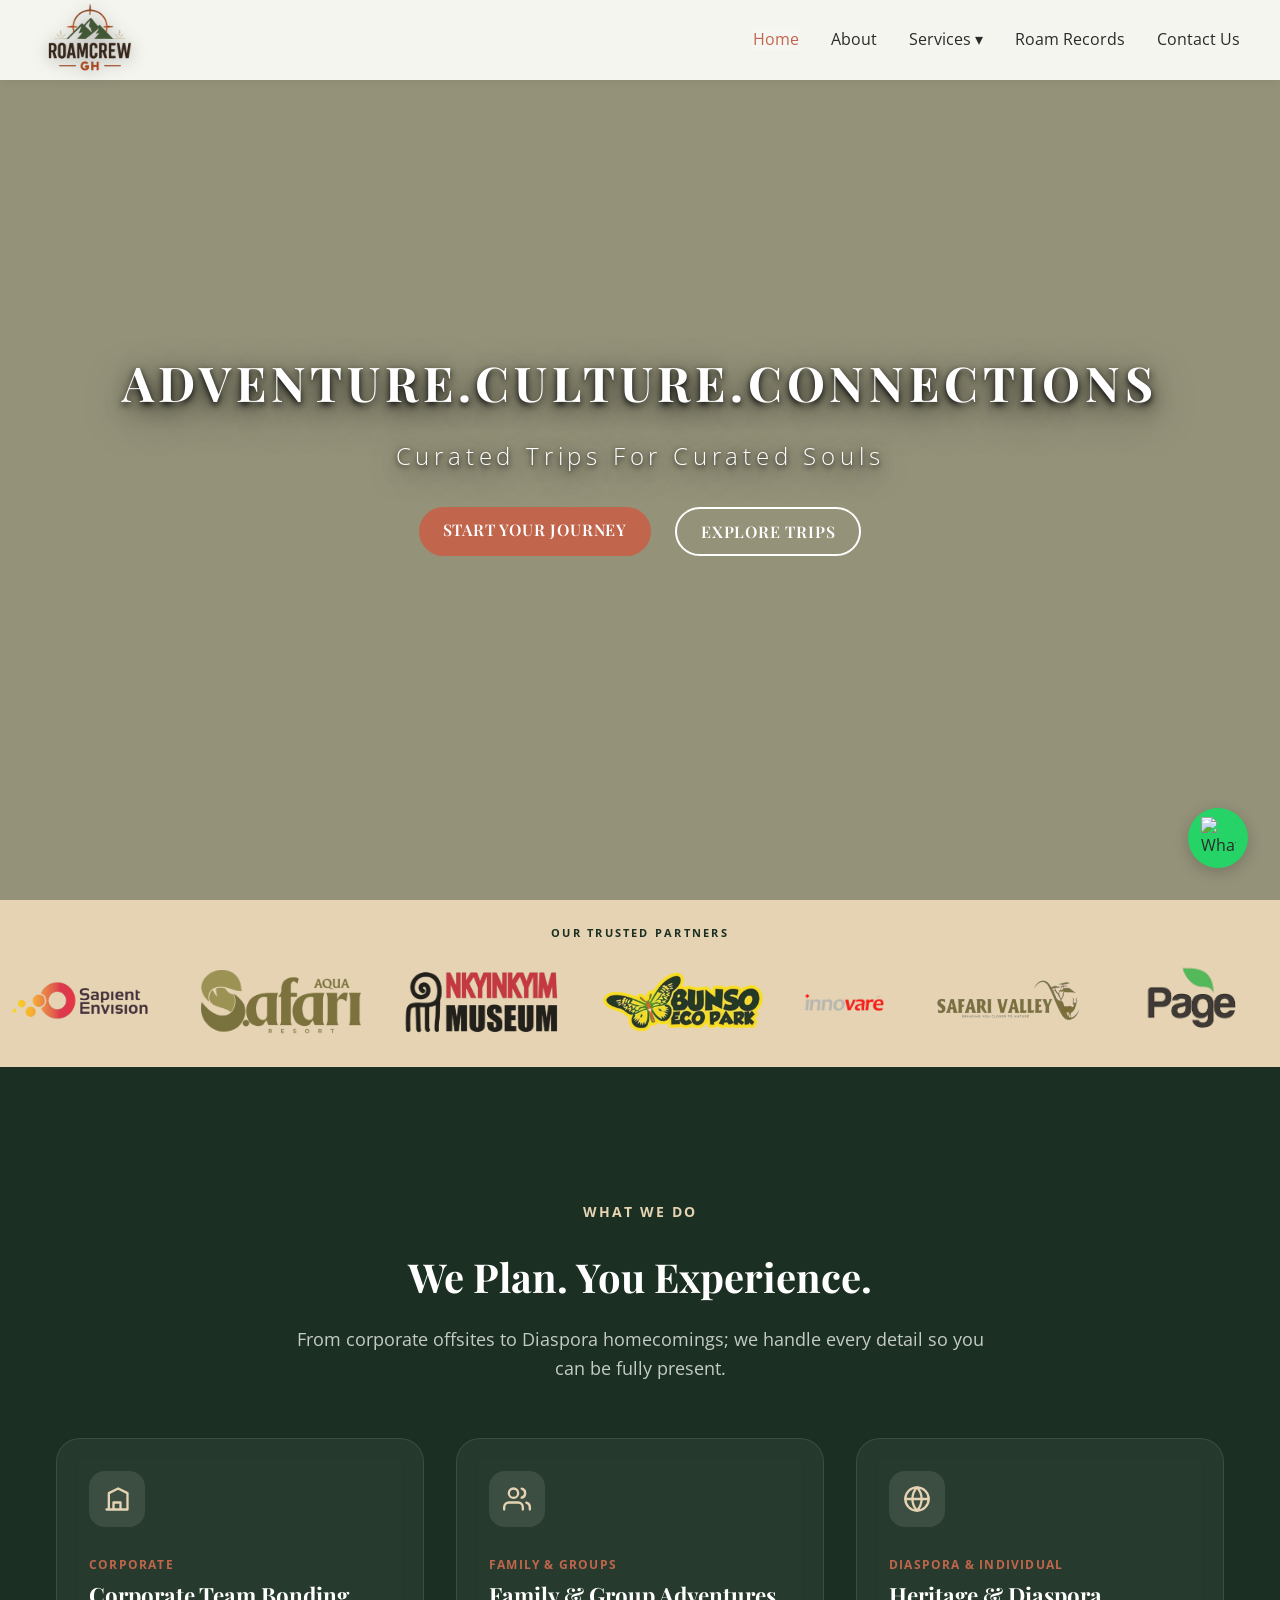
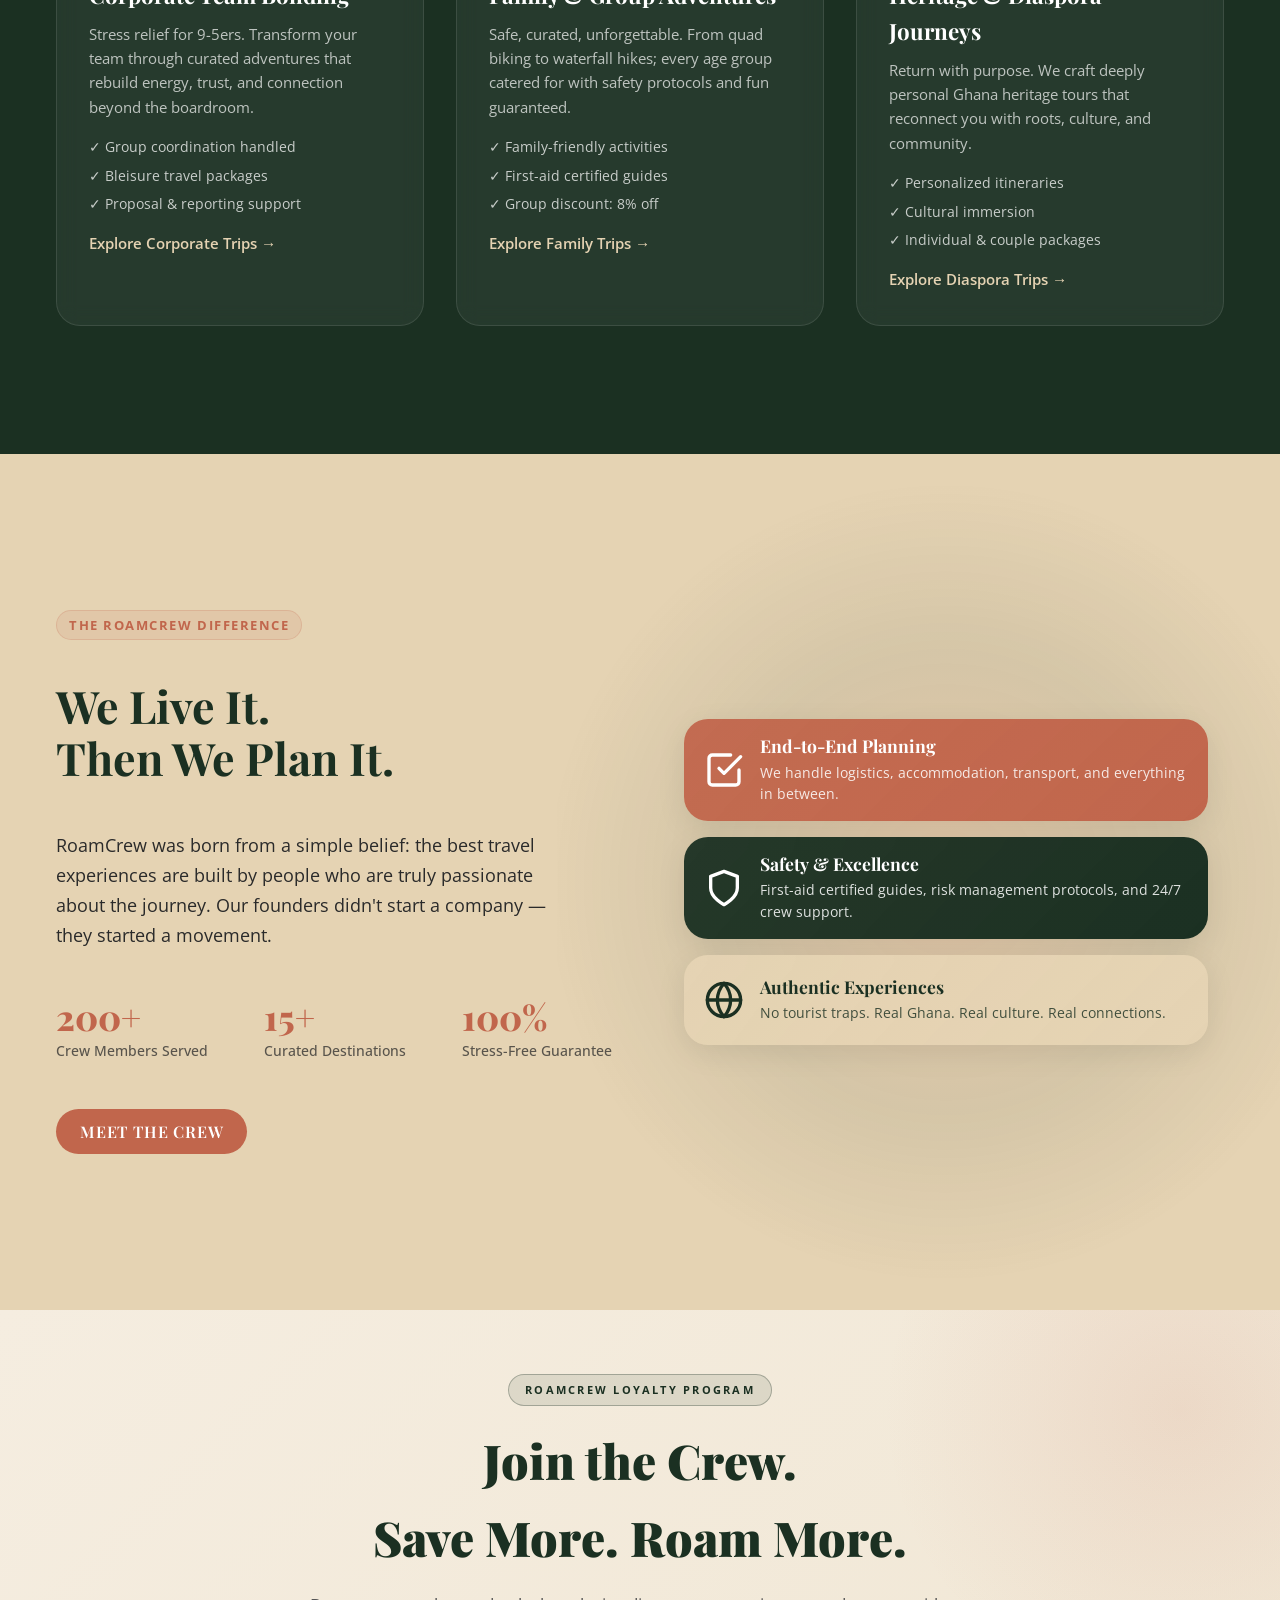
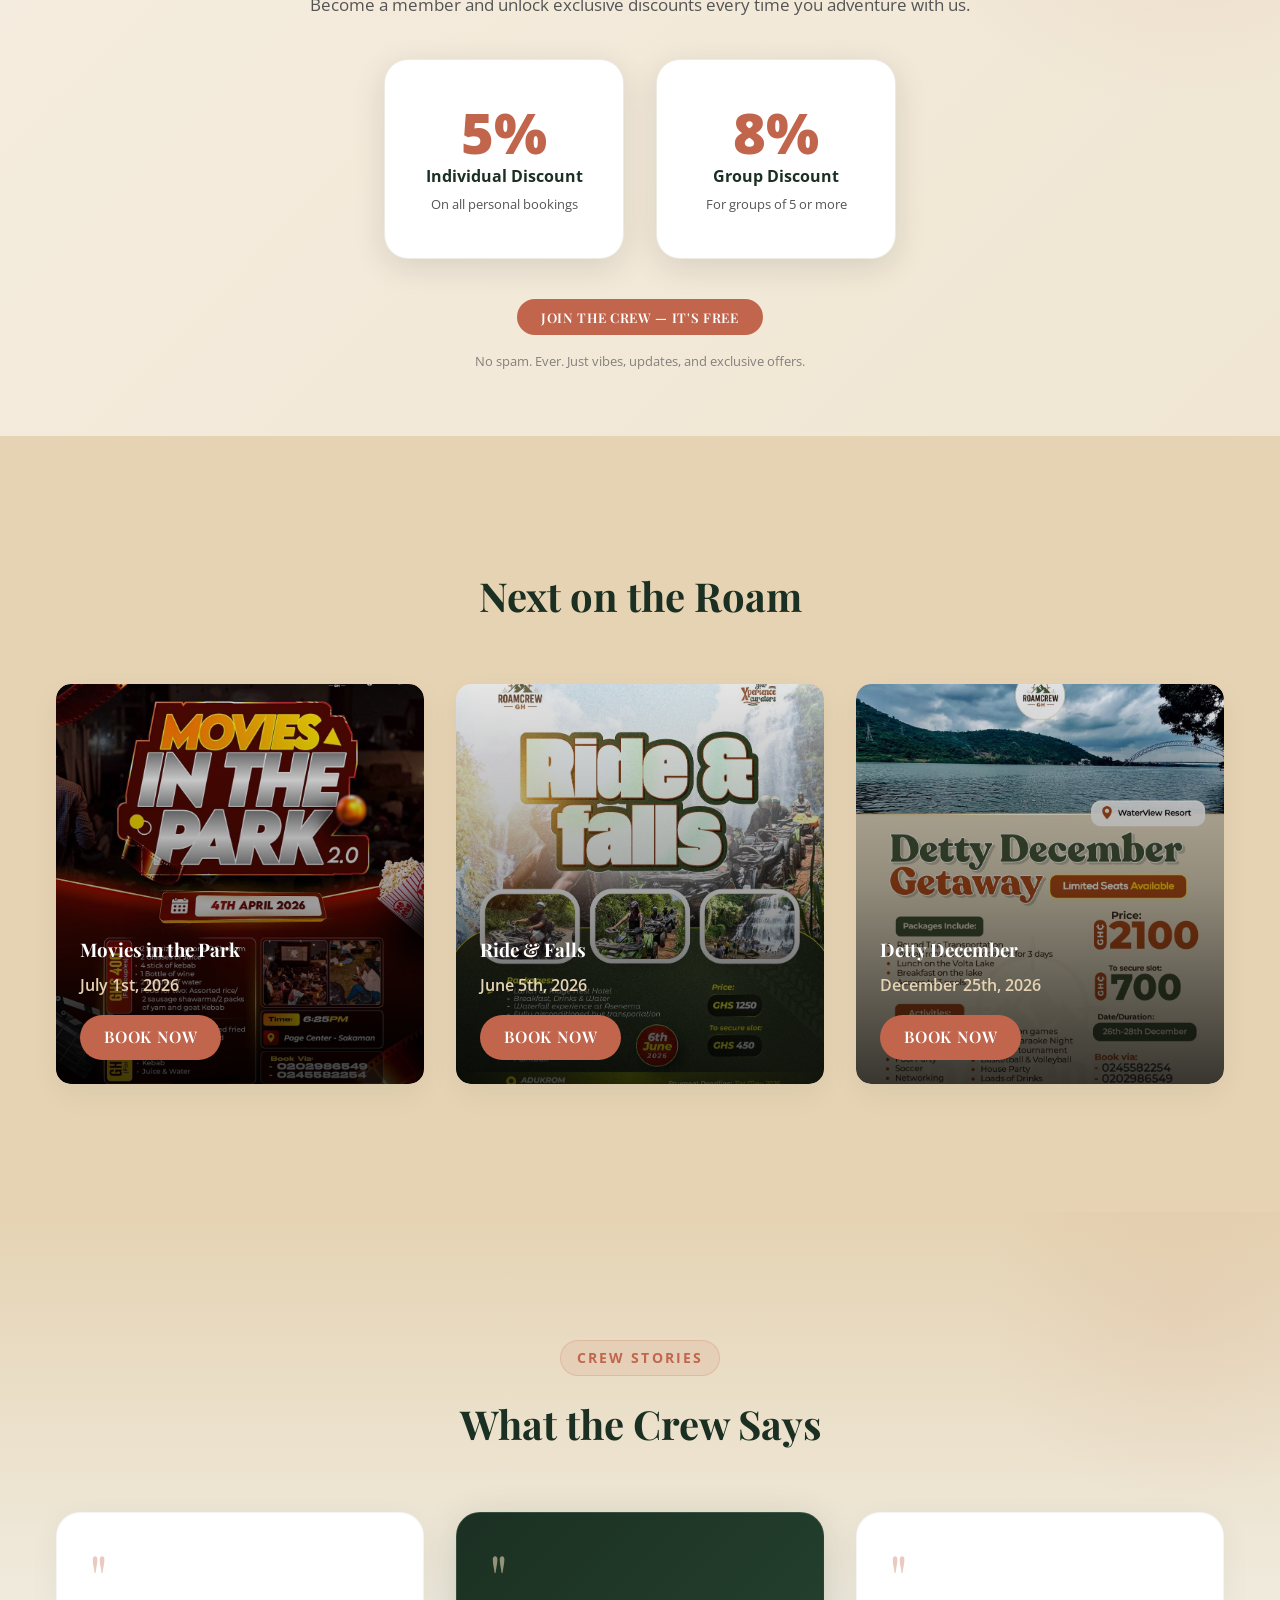
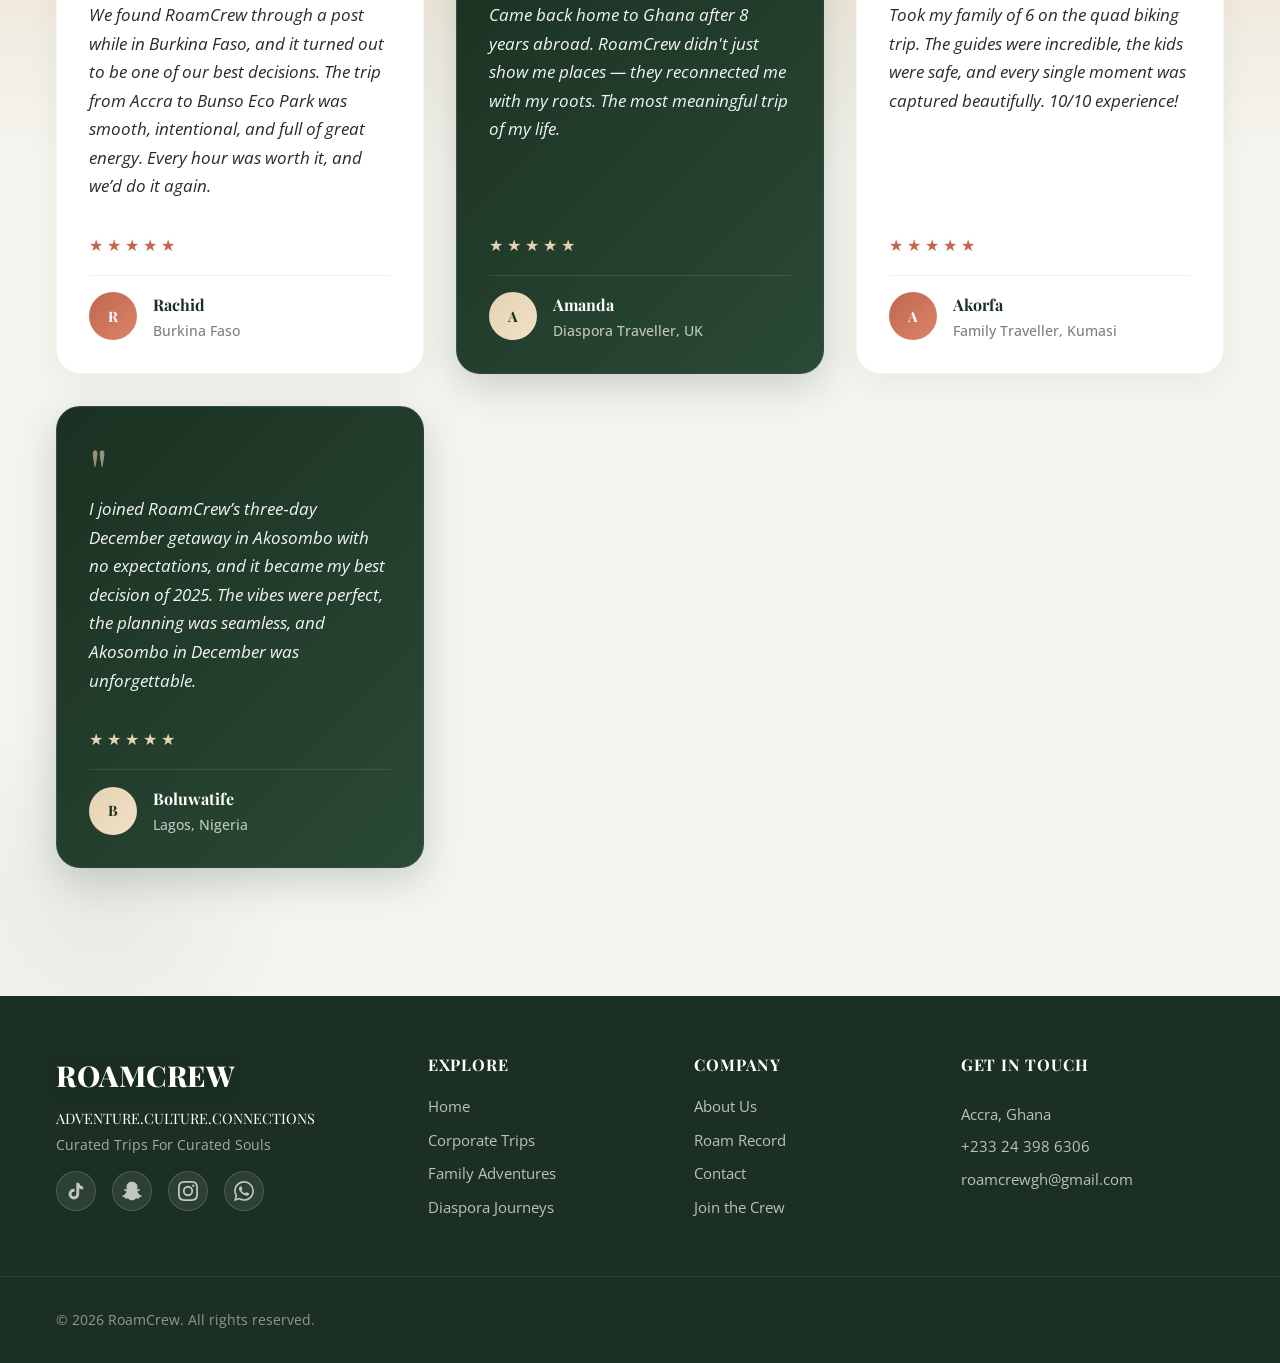
==== commit d0d40e6b: "rr" ====
--- a/index.html
+++ b/index.html
@@ -98,6 +98,10 @@
             <div class="trust-logo-item">
               <img src="assets/Partners/cinema_57.png" alt=""cinema_57 class="trust-logo-img">
             </div>
+            <div class="trust-divider"></div>
+            <div class="trust-logo-item">
+              <img src="assets/Partners/Jampolls.png" alt=""Jampolls class="trust-logo-img">
+            </div>
 
             <!-- Second set (duplicate for seamless loop) -->
             <div class="trust-logo-item">
@@ -130,6 +134,48 @@
             <div class="trust-divider"></div>
             <div class="trust-logo-item">
               <img src="assets/Partners/cinema_57.png" alt=""cinema_57 class="trust-logo-img">
+            </div>
+            <div class="trust-divider"></div>
+            <div class="trust-logo-item">
+              <img src="assets/Partners/Jampolls.png" alt=""Jampolls class="trust-logo-img">
+            </div>
+
+
+            <!-- Third set (duplicate for seamless loop) -->
+            <div class="trust-logo-item">
+              <img src="assets/Partners/Sapient Envision.png" alt="Sapient Envision" class="trust-logo-img">
+            </div>
+            <div class="trust-divider"></div>
+            <div class="trust-logo-item">
+              <img src="assets/Partners/Aqua Safari.png" alt="Aqua Safari" class="trust-logo-img">
+            </div>
+            <div class="trust-divider"></div>
+            <div class="trust-logo-item">
+              <img src="assets/Partners/Nkyinkyim-museum.png" alt="Nkyinkyim-museum" class="trust-logo-img">
+            </div>
+            <div class="trust-divider"></div>
+            <div class="trust-logo-item">
+              <img src="assets/Partners/bunso.png" alt="Bunso" class="trust-logo-img">
+            </div>
+            <div class="trust-divider"></div>
+            <div class="trust-logo-item">
+              <img src="assets/Partners/innovare.png" alt="innovare" class="trust-logo-img">
+            </div>
+            <div class="trust-divider"></div>
+            <div class="trust-logo-item">
+              <img src="assets/Partners/s_valley.png" alt="s_valley" class="trust-logo-img">
+            </div>
+            <div class="trust-divider"></div>
+            <div class="trust-logo-item">
+              <img src="assets/Partners/page_center.png" alt="page_center" class="trust-logo-img">
+            </div>
+            <div class="trust-divider"></div>
+            <div class="trust-logo-item">
+              <img src="assets/Partners/cinema_57.png" alt=""cinema_57 class="trust-logo-img">
+            </div>
+            <div class="trust-divider"></div>
+            <div class="trust-logo-item">
+              <img src="assets/Partners/Jampolls.png" alt=""Jampolls class="trust-logo-img">
             </div>
           </div>
     </section>
@@ -288,7 +334,7 @@
             <span class="perk-label">Individual Discount</span>
             <span class="perk-note">On all personal bookings</span>
           </div>
-          <div class="loyalty-divider">+</div>
+  
           <div class="loyalty-perk">
             <span class="perk-percent">8%</span>
             <span class="perk-label">Group Discount</span>
@@ -342,7 +388,7 @@
       <div class="testimonials-grid">
         <div class="testimonial-card" data-reveal>
           <div class="testimonial-quote">"</div>
-          <p class="testimonial-text">RoamCrew transformed our corporate outing. From start to finish, everything was handled seamlessly. Our team came back energized and connected like never before.</p>
+          <p class="testimonial-text">We found RoamCrew through a post while in Burkina Faso, and it turned out to be one of our best decisions. The trip from Accra to Bunso Eco Park was smooth, intentional, and full of great energy. Every hour was worth it, and we’d do it again.</p>
           <div class="testimonial-stars">
             <span class="star">★</span>
             <span class="star">★</span>
@@ -351,10 +397,10 @@
             <span class="star">★</span>
           </div>
           <div class="testimonial-author">
-            <div class="author-avatar">H</div>
+            <div class="author-avatar">R</div>
             <div class="author-info">
-              <span class="author-name">Hannah</span>
-              <span class="author-role">HR Innovare, Accra</span>
+              <span class="author-name">Rachid</span>
+              <span class="author-role">Burkina Faso</span>
             </div>
           </div>
         </div>
@@ -394,27 +440,10 @@
             </div>
           </div>
         </div>
-        <div class="testimonial-card" data-reveal>
-          <div class="testimonial-quote">"</div>
-          <p class="testimonial-text">RoamCrew transformed our corporate outing. From start to finish, everything was handled seamlessly. Our team came back energized and connected like never before.</p>
-          <div class="testimonial-stars">
-            <span class="star">★</span>
-            <span class="star">★</span>
-            <span class="star">★</span>
-            <span class="star">★</span>
-            <span class="star">★</span>
-          </div>
-          <div class="testimonial-author">
-            <div class="author-avatar">H</div>
-            <div class="author-info">
-              <span class="author-name">Hannah</span>
-              <span class="author-role">HR Innovare, Accra</span>
-            </div>
-          </div>
-        </div>
+        
         <div class="testimonial-card testimonial-card--featured" data-reveal>
           <div class="testimonial-quote">"</div>
-          <p class="testimonial-text">Came back home to Ghana after 8 years abroad. RoamCrew didn't just show me places — they reconnected me with my roots. The most meaningful trip of my life.</p>
+          <p class="testimonial-text">I joined RoamCrew’s three‑day December getaway in Akosombo with no expectations, and it became my best decision of 2025. The vibes were perfect, the planning was seamless, and Akosombo in December was unforgettable.</p>
           <div class="testimonial-stars">
             <span class="star">★</span>
             <span class="star">★</span>
@@ -423,10 +452,10 @@
             <span class="star">★</span>
           </div>
           <div class="testimonial-author">
-            <div class="author-avatar">A</div>
+            <div class="author-avatar">B</div>
             <div class="author-info">
-              <span class="author-name">Amanda</span>
-              <span class="author-role">Diaspora Traveller, UK</span>
+              <span class="author-name">Boluwatife</span>
+              <span class="author-role">Lagos, Nigeria</span>
             </div>
           </div>
         </div>
--- a/style.css
+++ b/style.css
@@ -795,8 +795,8 @@
   gap: 2rem; margin-bottom: 2.5rem; flex-wrap: wrap;
 }
 .loyalty-perk {
-  background: #ffffff; border-radius: 24px; padding: 1.75rem 2.5rem;
-  display: flex; flex-direction: column; align-items: center;
+  background: #ffffff; border-radius: 24px; padding: 1.75rem 2.5rem; width: 240px; height: 200px;
+  display: flex; flex-direction: column; align-items: center; justify-content: center;
   box-shadow: 0 8px 32px rgba(28,28,28,0.12); border: 1px solid rgba(196, 185, 154, 0.3);
   transition: transform 0.4s cubic-bezier(0.34, 1.56, 0.64, 1);
 }
@@ -932,7 +932,12 @@
 }
 .trust-carousel-wrapper {
   overflow: hidden;
-  width: 100%;
+  width: 100vw;
+  position: relative;
+  left: 50%;
+  right: 50%;
+  margin-left: -50vw;
+  margin-right: -50vw;
 }
 
 .trust-logos {
@@ -941,7 +946,7 @@
   gap: 1rem;
   flex-wrap: nowrap;
   width: max-content;
-  animation: scrollTrust 25s linear infinite;
+  animation: scrollTrust 30s linear infinite;
 }
 
 .trust-logos:hover {
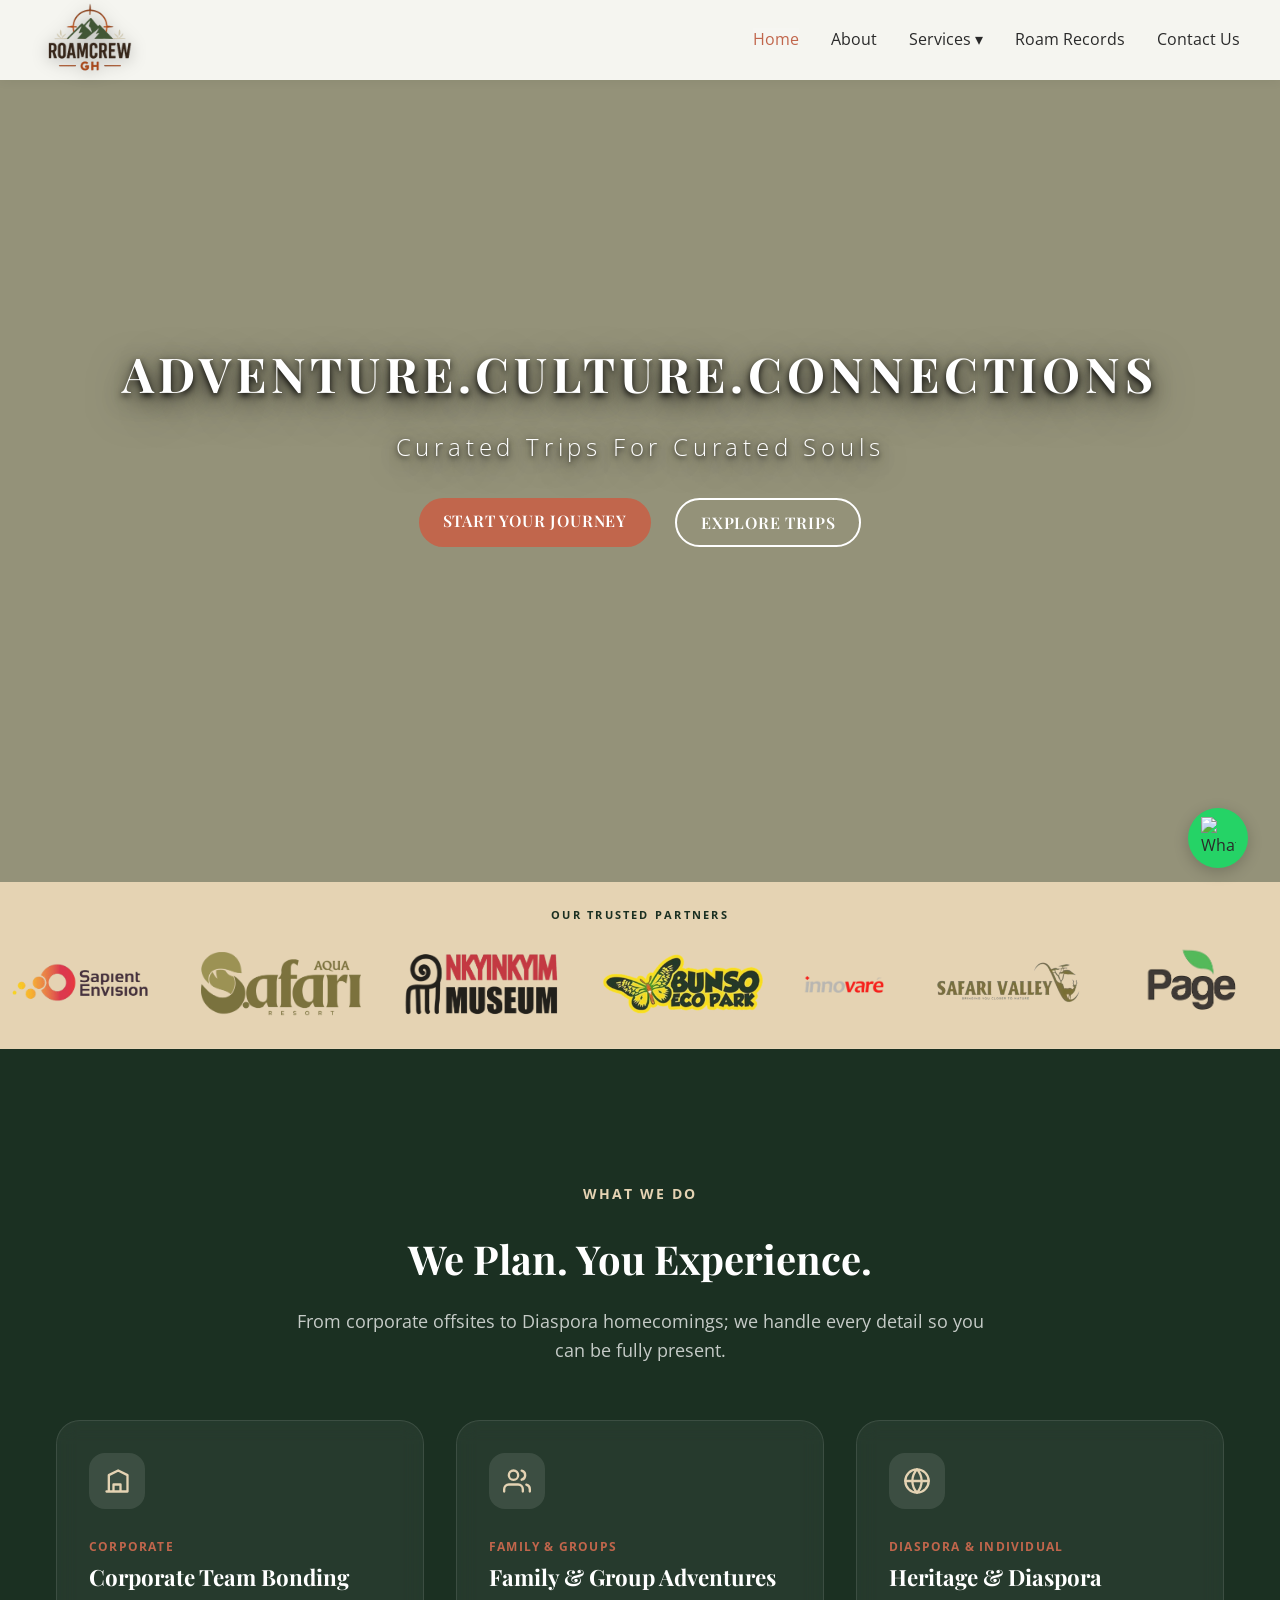
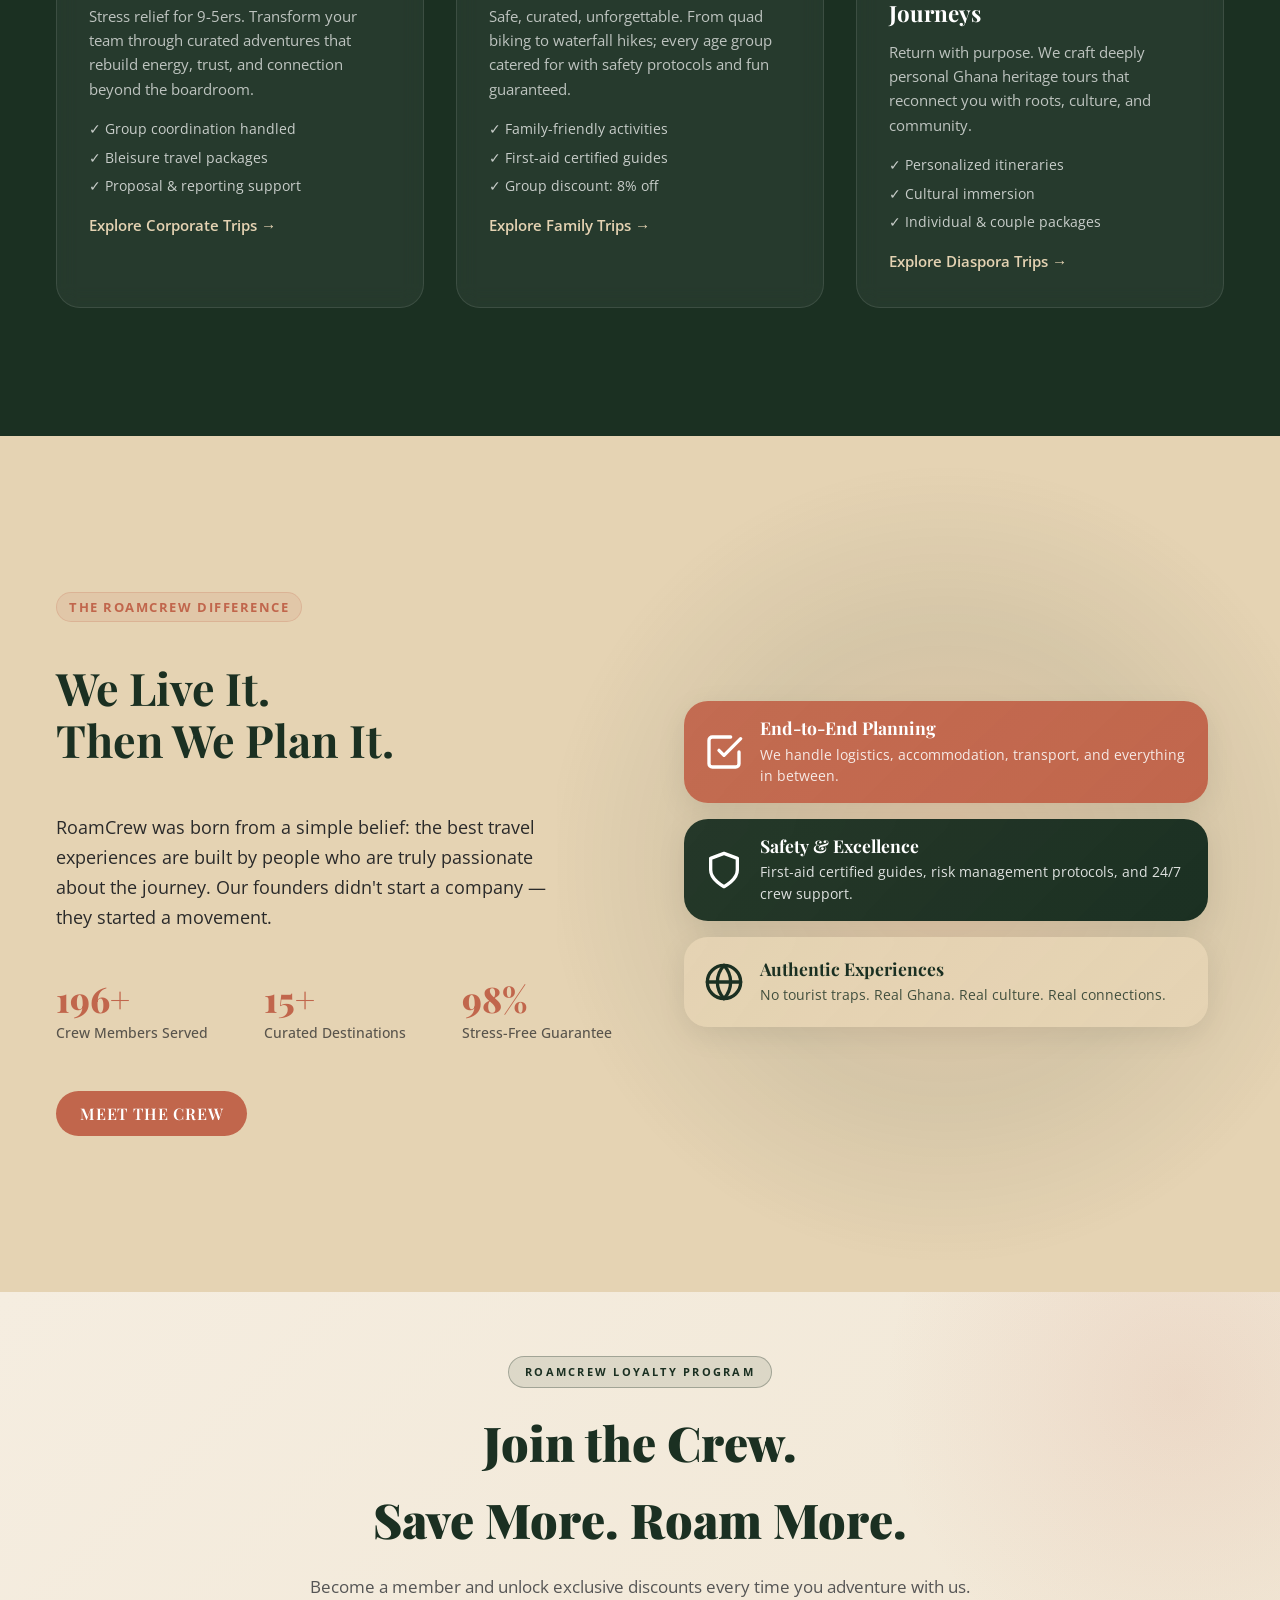
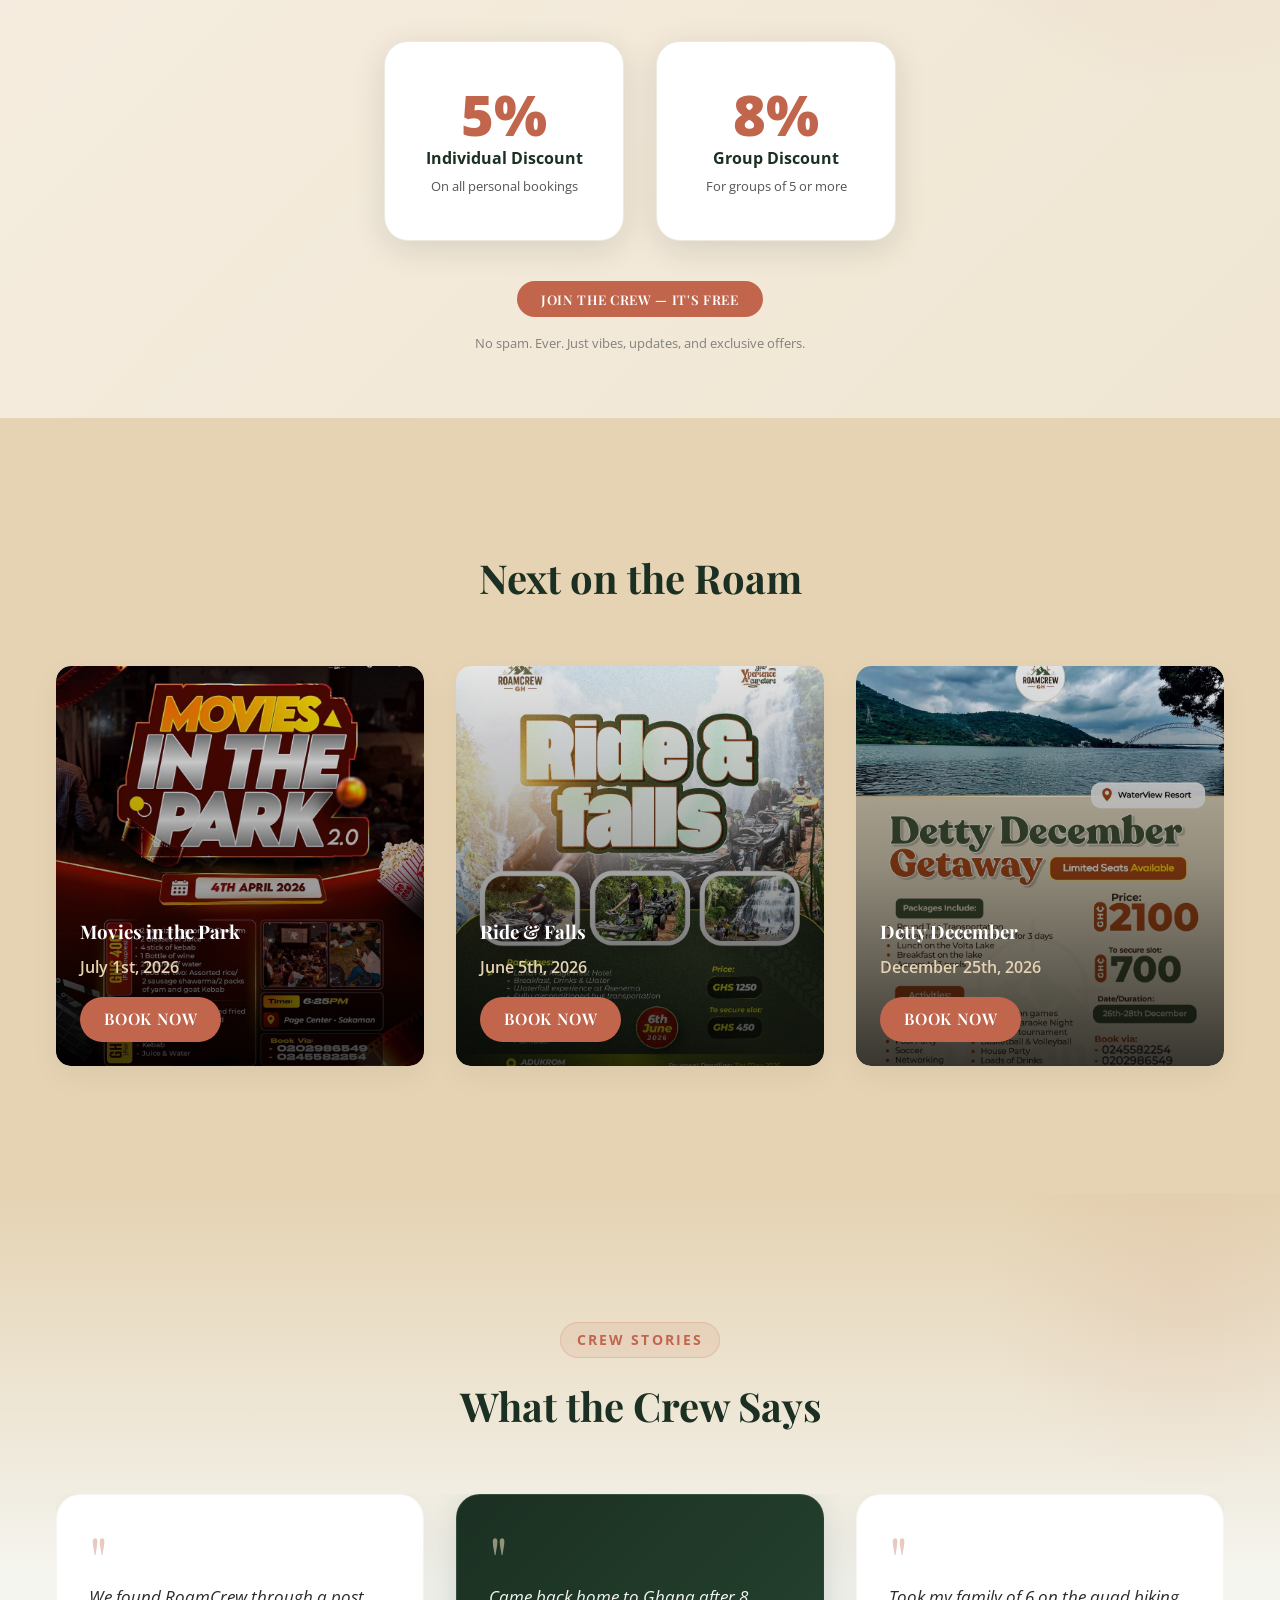
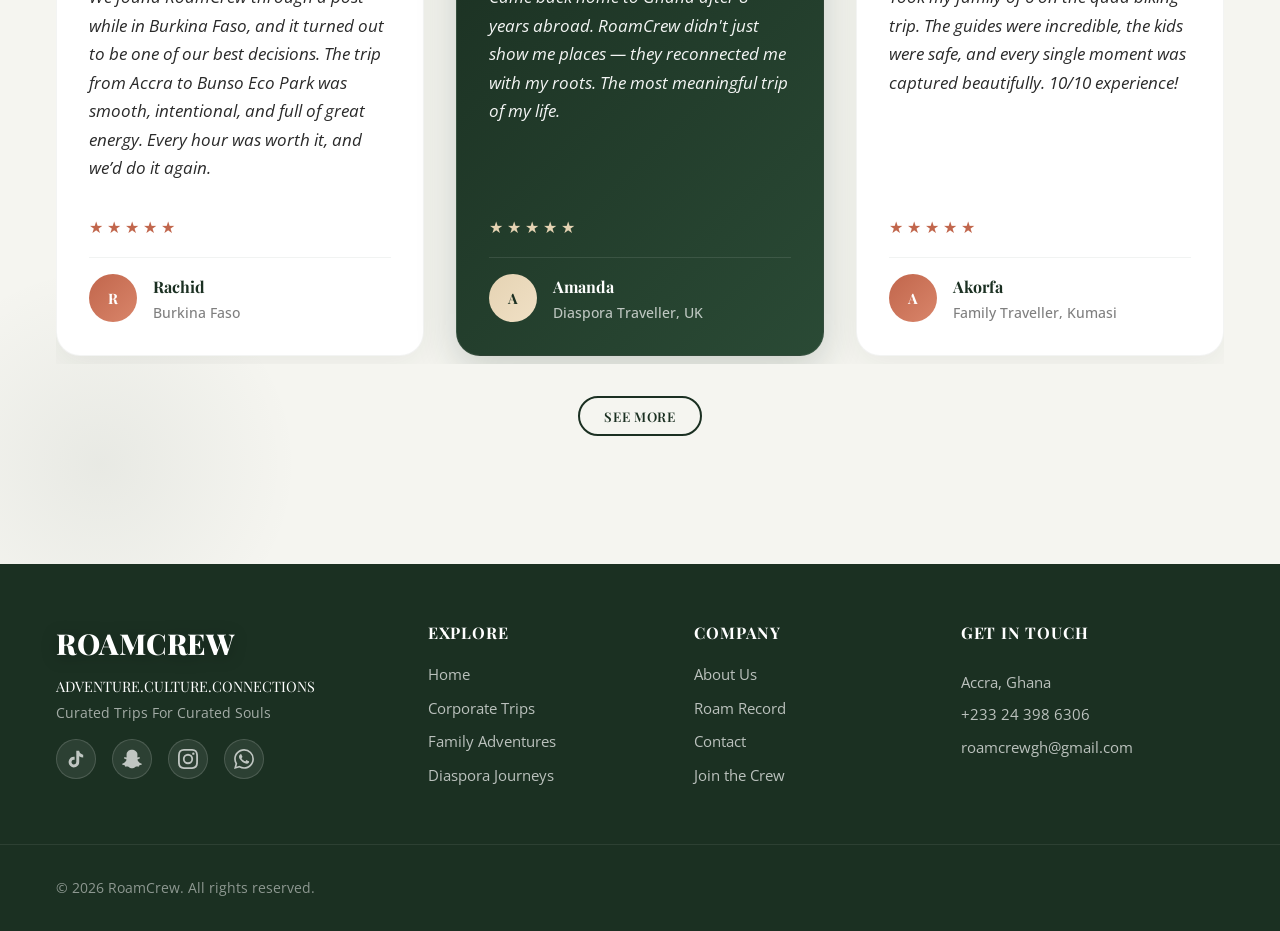
==== commit c7cf0dc2: "al_fin" ====
--- a/index.html
+++ b/index.html
@@ -261,16 +261,16 @@
           <p class="why-desc">RoamCrew was born from a simple belief: the best travel experiences are built by people who are truly passionate about the journey. Our founders didn't start a company — they started a movement.</p>
           <div class="why-stats">
             <div class="why-stat">
-              <span class="stat-number" data-count="200" data-suffix="+">0</span>
-              <span class="stat-label">Crew Members Served</span>
+              <span class="why_stat-number" data-count="200" data-suffix="+">0</span>
+              <span class="why_stat-label">Crew Members Served</span>
             </div>
             <div class="why-stat">
-              <span class="stat-number" data-count="15" data-suffix="+">0</span>
-              <span class="stat-label">Curated Destinations</span>
+              <span class="why_stat-number" data-count="15" data-suffix="+">0</span>
+              <span class="why_stat-label">Curated Destinations</span>
             </div>
             <div class="why-stat">
-              <span class="stat-number" data-count="100" data-suffix="%">0</span>
-              <span class="stat-label">Stress-Free Guarantee</span>
+              <span class="why_stat-number" data-count="100" data-suffix="%">0</span>
+              <span class="why_stat-label">Stress-Free Guarantee</span>
             </div>
           </div>
           <a href="about.html" class="btn btn-primary">Meet the Crew</a>
@@ -355,7 +355,7 @@
           <div class="card-content">
             <h3>Movies in the Park</h3>
             <p>July 1st, 2026</p>
-            <a href="contact.html" class="btn btn-primary">Book Now</a>
+            <a href="#" onclick="openBookModal('Movies in the Park'); return false;" class="btn btn-primary">Book Now</a>
           </div>
         </div>
 
@@ -364,7 +364,7 @@
           <div class="card-content">
             <h3>Ride  & Falls</h3>
             <p>June 5th, 2026</p>
-            <a href="contact.html" class="btn btn-primary">Book Now</a>
+            <a href="#" onclick="openBookModal('Ride & Falls'); return false;" class="btn btn-primary">Book Now</a>
           </div>
         </div>
         <div class="adventure-card card-image-bg" data-reveal data-lightbox>
@@ -372,7 +372,7 @@
           <div class="card-content">
             <h3>Detty December</h3>
             <p>December 25th, 2026</p>
-            <a href="contact.html" class="btn btn-primary">Book Now</a>
+            <a href="#" onclick="openBookModal('Detty December'); return false;" class="btn btn-primary">Book Now</a>
           </div>
         </div>
       </div>
@@ -385,7 +385,7 @@
         <span class="section-badge">CREW STORIES</span>
         <h2 class="section-title">What the Crew Says</h2>
       </div>
-      <div class="testimonials-grid">
+      <div class="testimonials-grid" id="testimonialsGrid">
         <div class="testimonial-card" data-reveal>
           <div class="testimonial-quote">"</div>
           <p class="testimonial-text">We found RoamCrew through a post while in Burkina Faso, and it turned out to be one of our best decisions. The trip from Accra to Bunso Eco Park was smooth, intentional, and full of great energy. Every hour was worth it, and we’d do it again.</p>
@@ -459,6 +459,9 @@
             </div>
           </div>
         </div>
+      </div>
+      <div style="text-align: center; margin-top: 2rem;">
+        <button id="seeMoreTestimonialsBtn" class="btn btn-outline" onclick="document.getElementById('testimonialsGrid').classList.toggle('expanded'); this.textContent = this.textContent === 'See More' ? 'See Less' : 'See More';">See More</button>
       </div>
     </div>
   </section>
@@ -542,7 +545,7 @@
       <img src="assets/roamcrew-logo.png" alt="RoamCrew Logo" class="modal-logo">
       <h3 class="modal-title">Join the Crew</h3>
       <p class="modal-sub">Get exclusive access to upcoming trips, loyalty discounts (5% individual / 8% group), and first dibs on limited spots.</p>
-      <form class="modal-form" id="joinForm" onsubmit="handleJoin(event)" action="https://formsubmit.co/roamcrewgh@gmail.com" method="POST">
+      <form class="modal-form" id="joinForm" onsubmit="handleJoin(event)" action="https://formsubmit.co/rahinakohusnah@gmail.com" method="POST">
         <input type="hidden" name="_subject" value="New Loyalty Program Signup">
         <input type="hidden" name="_captcha" value="false">
         <input type="hidden" name="_template" value="table">
@@ -563,6 +566,32 @@
     </div>
   </div>
 
+  <!-- Book Event Modal -->
+  <div class="modal-overlay" id="bookModal">
+    <div class="modal-box">
+      <button class="modal-close" onclick="closeModal('bookModal')">✕</button>
+      <img src="assets/roamcrew-logo.png" alt="RoamCrew Logo" class="modal-logo">
+      <h3 class="modal-title">Book Your Event</h3>
+      <p class="modal-sub">Secure your spot for our upcoming curated experiences.</p>
+      <form class="modal-form" id="bookForm" onsubmit="handleBook(event)" action="https://formsubmit.co/rahinakohusnah@gmail.com" method="POST">
+        <input type="hidden" name="_subject" value="New Event Booking">
+        <input type="hidden" name="_captcha" value="false">
+        <input type="hidden" name="_template" value="table">
+        <input type="hidden" name="form_source" value="Event Booking">
+        <input type="text" name="fullname" placeholder="Your Full Name" required class="modal-input" id="bookName">
+        <input type="email" name="email" placeholder="Your Email Address" required class="modal-input" id="bookEmail">
+        <input type="tel" name="whatsapp" placeholder="WhatsApp Number (with country code)" required class="modal-input" id="bookWhatsapp">
+        <select name="event" class="modal-input" id="bookEvent" required>
+          <option value="">Select an Event…</option>
+          <option value="Movies in the Park">Movies in the Park</option>
+          <option value="Ride & Falls">Ride & Falls</option>
+          <option value="Detty December">Detty December</option>
+        </select>
+        <button type="submit" class="btn btn-primary btn-full">Book Now</button>
+      </form>
+    </div>
+  </div>
+
   <div class="toast" id="successToast">
     <span class="toast-icon">🎉</span>
     <span id="toastMessage">You're in the crew!</span>
--- a/style.css
+++ b/style.css
@@ -393,7 +393,7 @@
 
 /* Hero Section */
 .hero {
-  height: 100vh;
+  height: 98vh;
   position: relative;
   display: flex;
   align-items: center;
@@ -466,6 +466,75 @@
   justify-content: center;
 }
 
+/* Highlight Bar */
+.highlight-bar {
+  background-color: var(--color-forest-green);
+  padding: 0.5rem 0;
+  width: 100%;
+}
+
+.highlight-bar .container {
+  display: flex;
+  align-items: center;
+  justify-content: flex-start;
+  gap: 2.5rem;
+}
+
+.stat-block {
+  display: flex;
+  flex-direction: column;
+  align-items: center;
+  justify-content: center;
+  flex: 0 0 10%;
+}
+
+.stat-number {
+  font-family: var(--font-primary);
+  font-size: 3.5rem;
+  font-weight: 700;
+  color: var(--color-terracotta);
+  line-height: 1;
+}
+
+.stat-label {
+  font-family: var(--font-secondary);
+  font-size: 0.8rem;
+  font-weight: 600;
+  color: var(--color-warm-sand);
+  text-transform: uppercase;
+  letter-spacing: 0.1em;
+  margin-top: 0.25rem;
+  text-align: center;
+}
+
+.highlight-divider {
+  width: 1px;
+  height: 60px;
+  background-color: rgba(255, 255, 255, 0.15);
+  flex-shrink: 0;
+}
+
+.highlight-text {
+  font-family: var(--font-secondary);
+  font-size: 1.1rem;
+  color: var(--color-cream);
+  line-height: 1.6;
+  margin: 0;
+  flex: 1;
+}
+
+@media (max-width: 768px) {
+  .highlight-bar .container {
+    flex-direction: column;
+    text-align: center;
+    gap: 1.5rem;
+  }
+  .highlight-divider {
+    width: 60px;
+    height: 1px;
+  }
+}
+
 /* Sections */
 .section {
   padding: var(--spacing-xl) 0;
@@ -763,6 +832,121 @@
   opacity: 0.9;
 }
 
+/* ===== BENTO GALLERY LAYOUT ===== */
+.gallery-bento {
+  display: grid;
+  grid-template-columns: repeat(2, 1fr);
+  grid-auto-rows: 200px;
+  gap: 1rem;
+  grid-auto-flow: dense;
+}
+
+.gallery-bento .gallery-item {
+  border-radius: 12px;
+  overflow: hidden;
+  cursor: pointer;
+  position: relative;
+}
+
+.gallery-bento .gallery-item img {
+  width: 100%;
+  height: 100%;
+  object-fit: cover;
+  transition: transform 0.4s ease;
+}
+
+.gallery-bento .gallery-item:hover img {
+  transform: scale(1.05);
+}
+
+@media (min-width: 768px) {
+  .gallery-bento {
+    grid-template-columns: repeat(4, 1fr);
+    grid-auto-rows: 250px;
+  }
+  
+  /* Perfectly repeating 10-item bento block (20 cells total) */
+  .gallery-bento .gallery-item:nth-child(10n + 1) {
+    grid-column: span 2;
+    grid-row: span 2;
+  }
+  .gallery-bento .gallery-item:nth-child(10n + 4) {
+    grid-column: span 2;
+    grid-row: span 1;
+  }
+  .gallery-bento .gallery-item:nth-child(10n + 6) {
+    grid-column: span 2;
+    grid-row: span 1;
+  }
+  .gallery-bento .gallery-item:nth-child(10n + 7) {
+    grid-column: span 1;
+    grid-row: span 2;
+  }
+  .gallery-bento .gallery-item:nth-child(10n + 8) {
+    grid-column: span 2;
+    grid-row: span 2;
+  }
+  .gallery-bento .gallery-item:nth-child(10n + 9) {
+    grid-column: span 1;
+    grid-row: span 2;
+  }
+}
+
+@media (max-width: 480px) {
+  .gallery-bento {
+    grid-template-columns: 1fr;
+    grid-auto-rows: 250px;
+  }
+}
+
+/* ===== LIGHTBOX CONTROLS ===== */
+.lightbox-prev, .lightbox-next {
+  position: absolute;
+  top: 50%;
+  transform: translateY(-50%);
+  background: rgba(255, 255, 255, 0.1);
+  color: var(--color-white);
+  border: 1px solid rgba(255, 255, 255, 0.2);
+  width: 50px;
+  height: 50px;
+  border-radius: 50%;
+  display: flex;
+  align-items: center;
+  justify-content: center;
+  font-size: 1.5rem;
+  cursor: pointer;
+  transition: all 0.3s ease;
+  z-index: 15;
+  backdrop-filter: blur(5px);
+}
+
+.lightbox-prev:hover, .lightbox-next:hover {
+  background: rgba(255, 255, 255, 0.3);
+  transform: translateY(-50%) scale(1.1);
+}
+
+.lightbox-prev {
+  left: 1.5rem;
+}
+
+.lightbox-next {
+  right: 1.5rem;
+}
+
+@media (max-width: 768px) {
+  .lightbox-prev, .lightbox-next {
+    width: 40px;
+    height: 40px;
+    font-size: 1.2rem;
+  }
+  .lightbox-prev {
+    left: 0.5rem;
+  }
+  .lightbox-next {
+    right: 0.5rem;
+  }
+}
+
 /* ===== NEW LOYALTY SECTION ===== */
 .loyalty-section {
   background: linear-gradient(135deg, #f5ede0 0%, #f0e6d3 100%);
@@ -838,6 +1022,182 @@
   outline: none; transition: border-color 0.2s;
 }
 .modal-input:focus { border-color: var(--color-forest-green); background: #ffffff; }
+
+/* ===== HIGHLIGHT BAR ===== */
+.highlight-bar {
+  background-color: var(--color-forest-green);
+  width: 100%;
+}
+
+.highlight-bar .container {
+  max-width: 100%;
+  margin: 0 auto;
+  padding: 10px 60px;
+  display: flex;
+  align-items: center;
+  gap: 32px;
+}
+
+.stat-block {
+  display: flex;
+  flex-direction: column;
+  align-items: center;
+  flex-shrink: 0;
+}
+
+.stat-number {
+  font-family: var(--font-primary);
+  font-size: 3rem;
+  font-weight: 900;
+  color: var(--color-terracotta);
+  line-height: 1;
+}
+
+.stat-number .stat-suffix {
+  font-size: 0.5em;
+  vertical-align: super;
+  line-height: 1;
+}
+
+.stat-label {
+  font-size: 0.6rem;
+  font-weight: 300;
+  text-transform: uppercase;
+  letter-spacing: 0.12em;
+  color: var(--color-white);
+  margin-top: 0.25rem;
+}
+
+.highlight-divider {
+  width: 1px;
+  height: 60px;
+  background-color: rgba(255, 255, 255, 0.2);
+  flex-shrink: 0;
+}
+
+.highlight-text {
+  color: rgba(255, 255, 255, 0.7);
+  font-size: 1.1rem;
+  line-height: 1.6;
+  margin: 0;
+}
+
+/* Mobile stacking */
+@media (max-width: 768px) {
+  .highlight-bar .container {
+    flex-direction: column;
+    text-align: center;
+    align-items: center;
+    padding: 12px 10px;
+    gap: 16px;
+  }
+  
+  .highlight-divider {
+    width: 100%;
+    height: 1px;
+  }
+  
+  .stat-block {
+    align-items: center;
+  }
+}
+
+/* ===== FEATURE CARDS ===== */
+.feature-card {
+  background: var(--color-white);
+  border-radius: 20px;
+  padding: 2rem;
+  border: 1px solid var(--color-warm-sand);
+  border-top: 8px solid var(--color-terracotta);
+  display: flex;
+  flex-direction: column;
+  gap: 1rem;
+  transition: var(--transition-smooth);
+}
+
+.feature-card:hover {
+  transform: translateY(-6px);
+  box-shadow: 0 12px 30px rgba(0, 0, 0, 0.1);
+}
+
+.feature-icon-box {
+  width: 48px;
+  height: 48px;
+  background: rgba(193, 102, 76, 0.1);
+  border-radius: 8px;
+  display: flex;
+  align-items: center;
+  justify-content: center;
+  color: var(--color-terracotta);
+}
+
+/* ===== SECTION EYEBROW ===== */
+.section-eyebrow {
+  display: inline-block;
+  font-size: 0.75rem;
+  font-weight: 700;
+  text-transform: uppercase;
+  letter-spacing: 0.15em;
+  color: var(--color-terracotta);
+  margin-bottom: 0.75rem;
+}
+
+/* ===== CTA DIVIDER & STYLES ===== */
+.cta-divider {
+  width: 60px;
+  height: 1px;
+  background-color: var(--color-terracotta);
+  margin: 0 auto 1.5rem;
+}
+
+.cta-question {
+  font-family: var(--font-primary);
+  font-style: italic;
+  font-size: 1.25rem;
+  color: var(--color-forest-green);
+  font-weight: 500;
+}
+
+/* ===== FORM VALIDATION STYLES ===== */
+.input-error {
+  border-color: #dc3545 !important;
+  background: #fff5f5 !important;
+}
+
+.input-valid {
+  border-color: #28a745 !important;
+  background: #f0fff4 !important;
+}
+
+.error-message {
+  display: block;
+  color: #dc3545;
+  font-size: 0.75rem;
+  margin-top: 0.35rem;
+  font-weight: 500;
+}
+
+.form-group .error-message {
+  margin-top: 0.25rem;
+  padding-left: 0.1rem;
+}
+
+/* Contact form input styles */
+.contact-form input.input-error,
+.contact-form textarea.input-error {
+  border-color: #dc3545 !important;
+}
+
+.contact-form textarea {
+  min-height: 120px;
+  resize: vertical;
+}
+
+.contact-form input.input-valid,
+.contact-form textarea.input-valid {
+  border-color: #28a745 !important;
+}
+
 .modal-fine { text-align: center; font-size: 0.78rem; color: rgba(74,74,74,0.5); margin-top: 0.75rem; }
 .btn-full { width: 100%; }
 
@@ -856,8 +1216,8 @@
 .contact-overlay {
   position: fixed;
   inset: 0;
-  background: rgba(27, 48, 34, 0.8);
-  backdrop-filter: blur(4px);
+  background: rgba(42, 42, 42, 0.6);
+  backdrop-filter: blur(6px);
   display: flex;
   align-items: center;
   justify-content: center;
@@ -875,14 +1235,15 @@
 
 .contact-popup {
   background: var(--color-white);
-  padding: 3rem 2.5rem;
-  border-radius: var(--radius-md);
-  box-shadow: 0 50px 100px rgba(0,0,0,0.3);
+  padding: 2.5rem 3rem;
+  border-radius: 8px;
+  box-shadow: 0 25px 60px rgba(27, 48, 34, 0.25);
   text-align: center;
-  max-width: 400px;
+  max-width: 380px;
   max-height: 90vh;
-  transform: scale(0.7) translateY(30px);
+  transform: scale(0.9) translateY(20px);
   transition: transform 0.4s cubic-bezier(0.34, 1.56, 0.64, 1);
+  border: 1px solid rgba(27, 48, 34, 0.08);
 }
 
 
@@ -892,10 +1253,11 @@
 
 .contact-popup div {
   font-family: var(--font-primary);
-  font-size: clamp(1.2rem, 4vw, 1.5rem);
-  font-weight: 600;
+  font-size: 1.1rem;
+  font-weight: 500;
   color: var(--color-forest-green);
-  line-height: 1.4;
+  line-height: 1.5;
+  letter-spacing: 0.01em;
 }
 
 @media (max-width: 480px) {
@@ -958,7 +1320,7 @@
     transform: translateX(0);
   }
   100% {
-    transform: translateX(-50%);
+    transform: translateX(-66.67%);
   }
 }
 .trust-logo-item { display: flex; align-items: center; }
@@ -1233,7 +1595,7 @@
   will-change: transform;
 }
 
-.stat-number {
+.why_stat-number {
   font-family: var(--font-primary);
   font-size: 2.2rem;
   font-weight: 800;
@@ -1241,7 +1603,7 @@
   line-height: 1;
 }
 
-.stat-label {
+.why_stat-label {
   font-size: 0.85rem;
   color: var(--color-charcoal);
   opacity: 0.75;
@@ -1541,14 +1903,22 @@
 }
 
 .testimonials-grid {
-  display: grid;
-  grid-template-columns: repeat(3, 1fr);
+  display: flex;
+  flex-wrap: nowrap;
   gap: var(--spacing-md);
   position: relative;
   z-index: 1;
+  overflow: hidden;
+  padding-bottom: 0.5rem; /* For slight shadows */
+}
+
+.testimonials-grid.expanded {
+  flex-wrap: wrap;
+  justify-content: center;
 }
 
 .testimonial-card {
+  flex: 0 0 calc((100% - var(--spacing-md) * 2) / 3);
   background: var(--color-white);
   border-radius: var(--radius-lg);
   padding: var(--spacing-md);
@@ -1745,9 +2115,11 @@
 /* Responsive Testimonials */
 @media (max-width: 900px) {
   .testimonials-grid {
-    grid-template-columns: 1fr;
     max-width: 600px;
     margin: 0 auto;
+  }
+  .testimonial-card {
+    flex: 0 0 100%;
   }
 }
 
@@ -1969,12 +2341,12 @@
     object-fit: cover;
   }
 
-  .hero-content h1 {
+.hero-content h1 {
+    font-size: 1.75rem;
+  }
+
+  .hero-content p {
     font-size: 1rem;
-  }
-
-  .hero-content p {
-    font-size: 0.8rem;
     letter-spacing: 0.1em;
     margin-bottom: 1.5rem;
   }
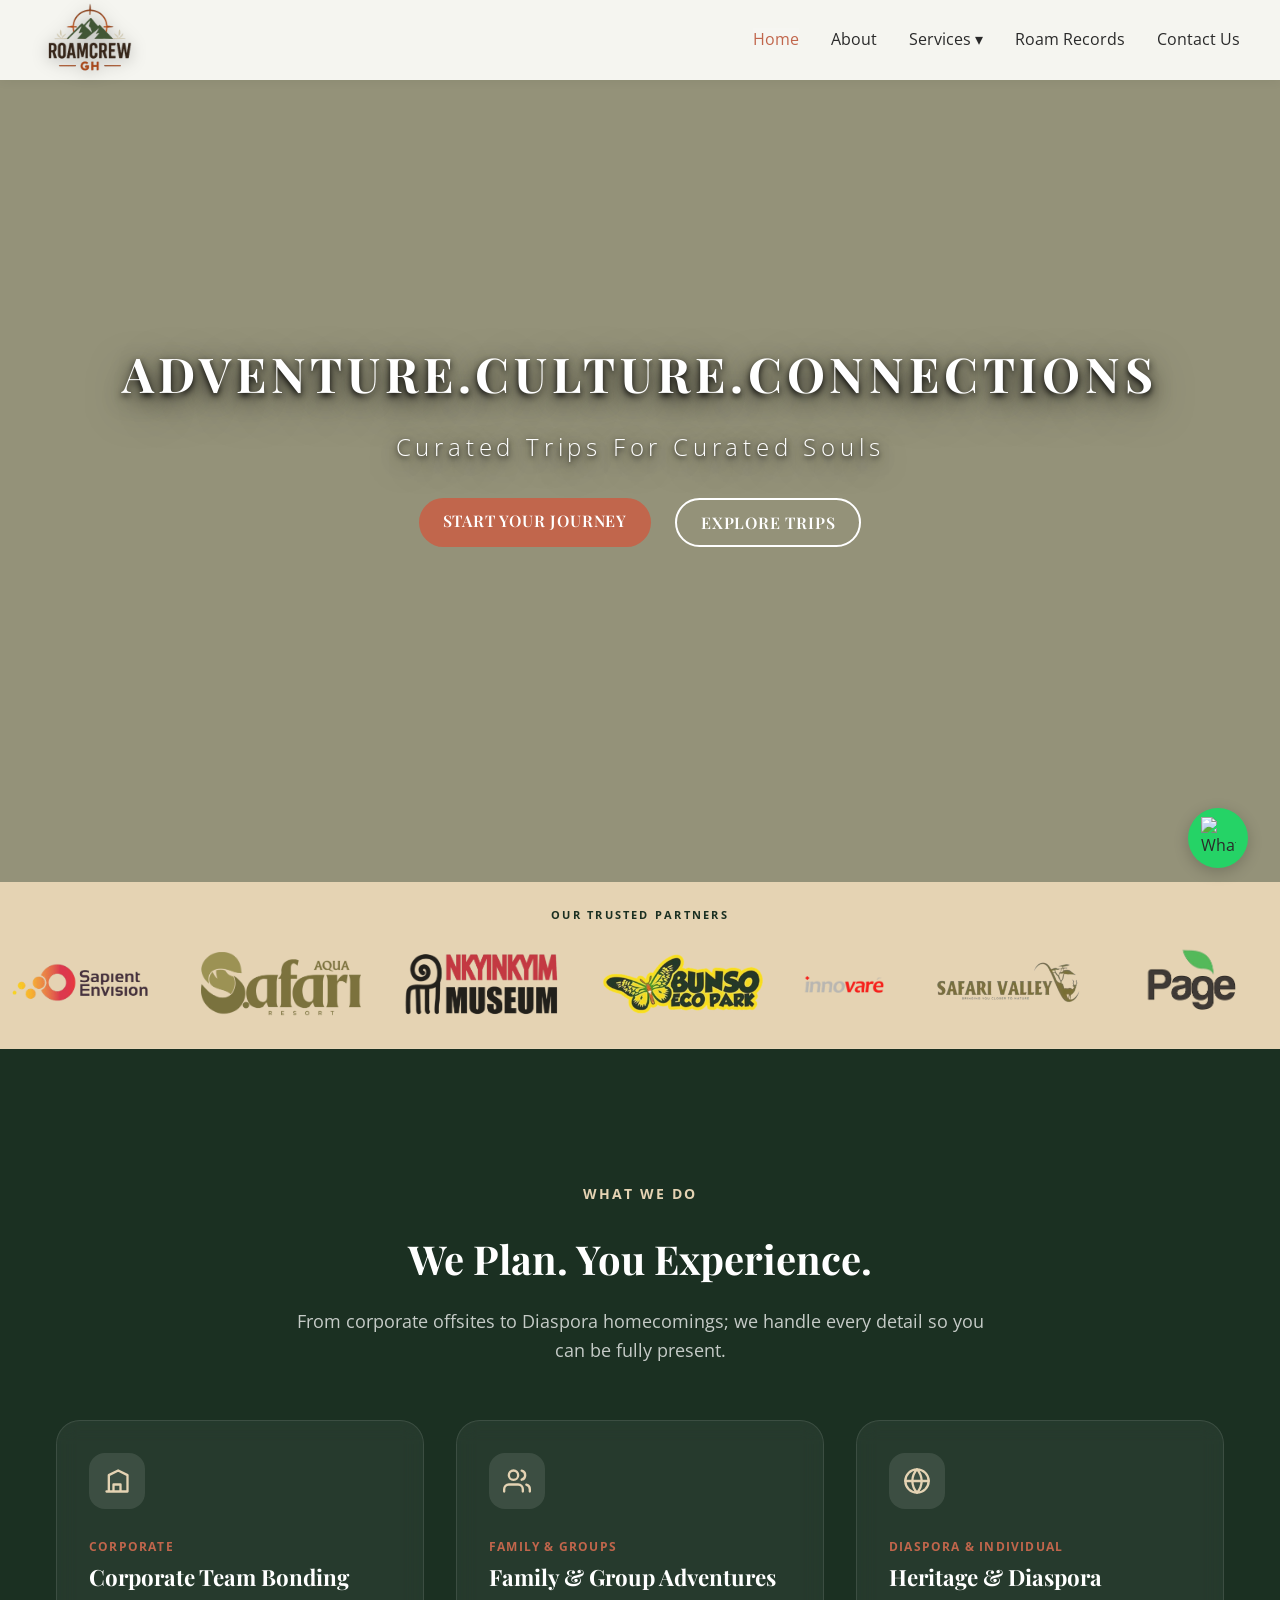
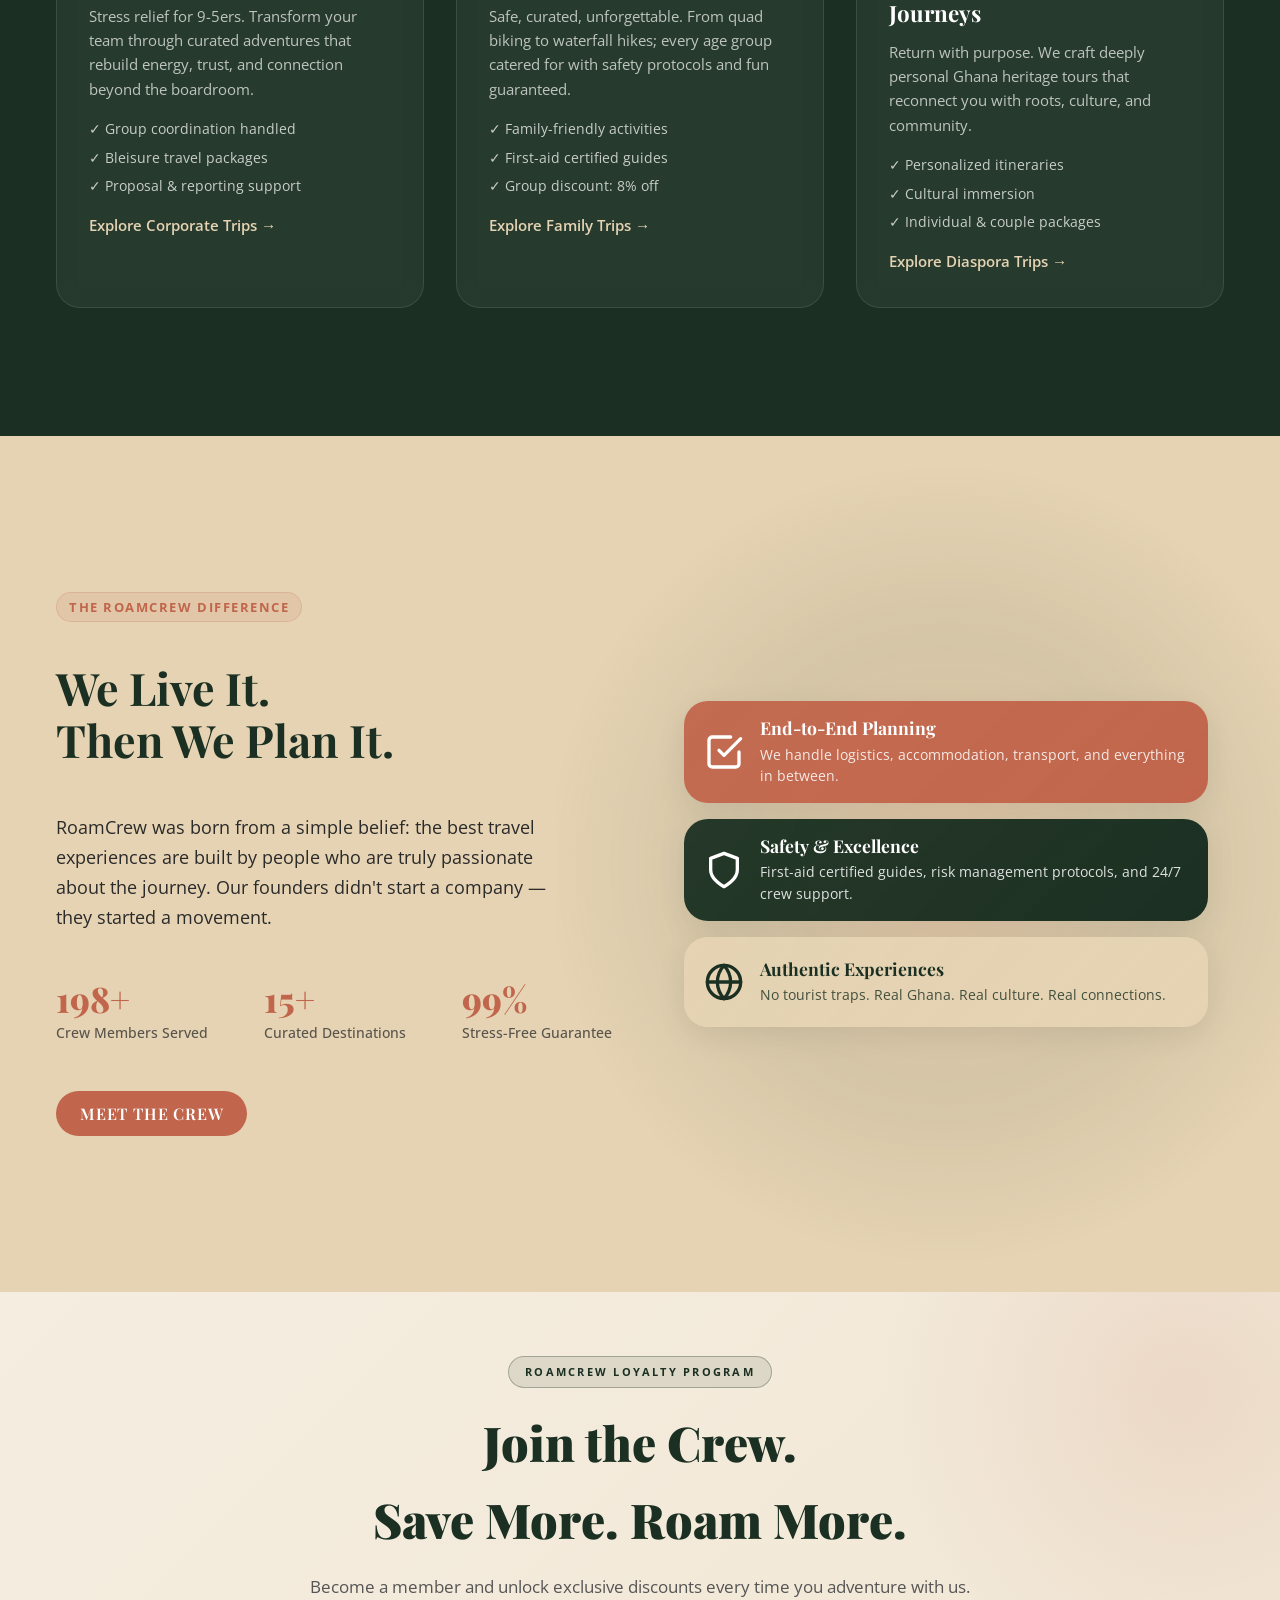
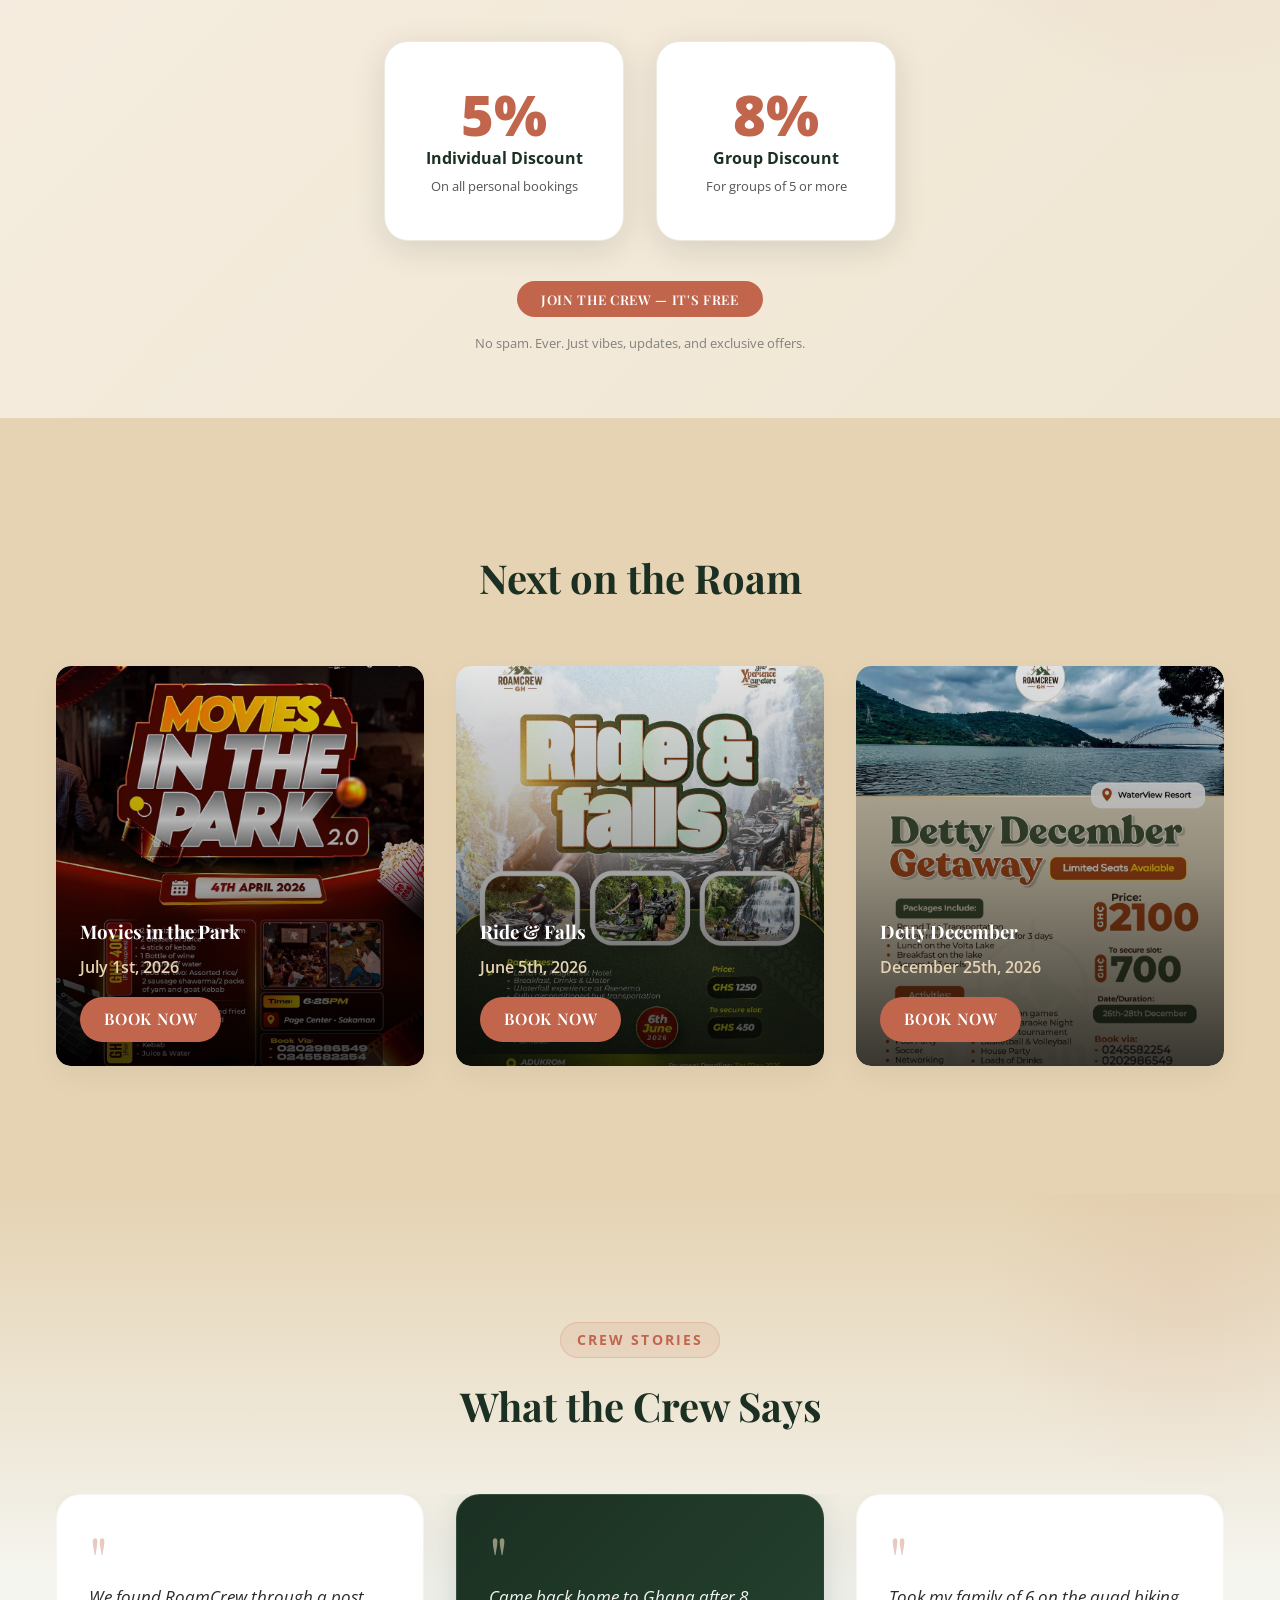
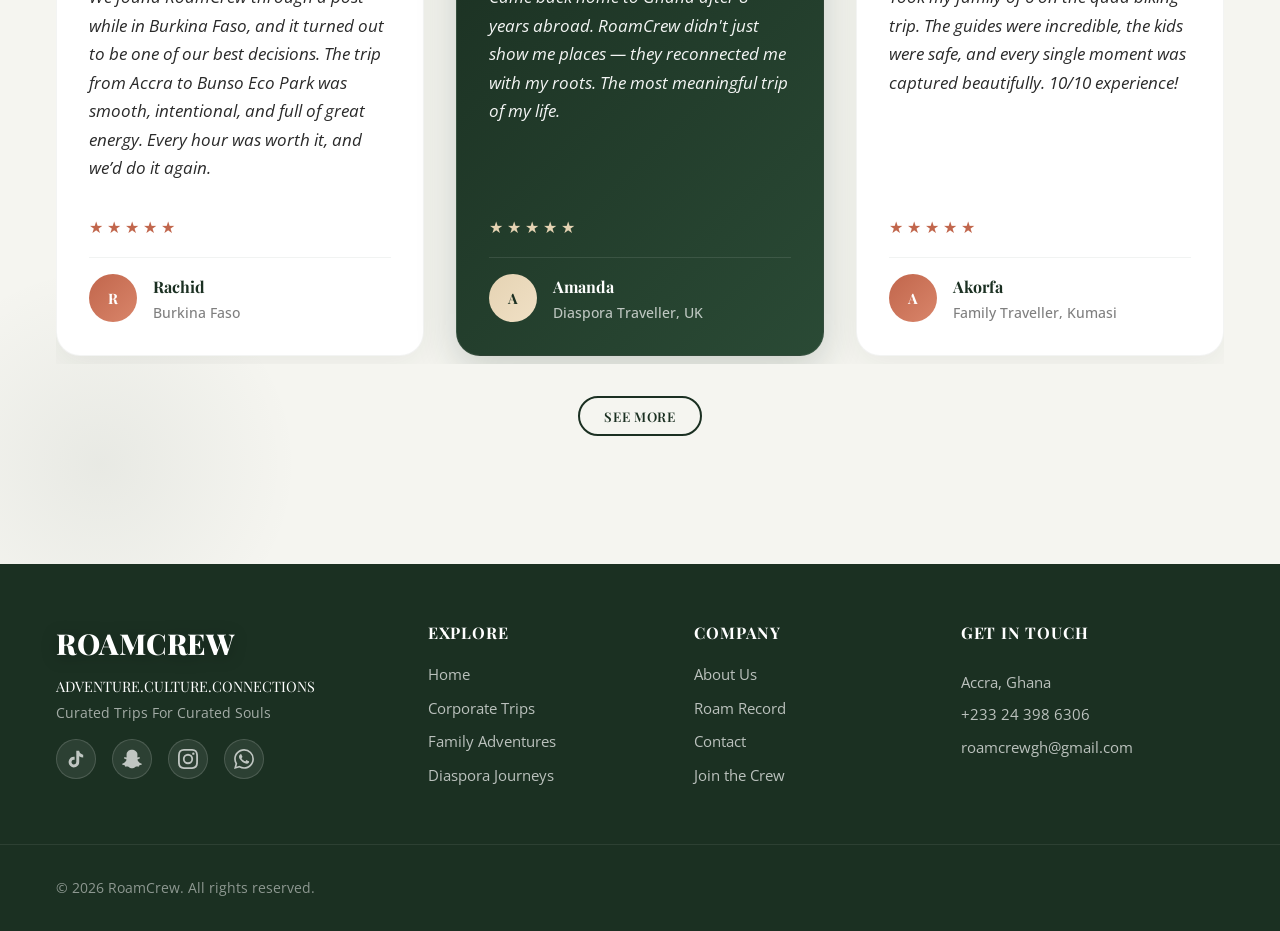
==== commit 3a0548db: "al_fin2" ====
--- a/index.html
+++ b/index.html
@@ -49,7 +49,7 @@
       <source src="assets/hero-video.mp4" type="video/mp4">
     </video>
     <div class="hero-overlay"></div>
-    <div class="container hero-content">
+    <div class="container hero-content home-hero-content">
       <h1 data-reveal>ADVENTURE.CULTURE.CONNECTIONS</h1>
       <p data-reveal>Curated Trips For Curated Souls</p>
       <div class="hero-actions" data-reveal>
--- a/style.css
+++ b/style.css
@@ -8,8 +8,8 @@
   --color-white: #FFFFFF;
 
   /* Typography */
---font-primary: 'Playfair Display', serif;
---font-secondary: 'Open Sans', sans-serif;
+  --font-primary: 'Playfair Display', serif;
+  --font-secondary: 'Open Sans', sans-serif;
 
   /* Spacing */
   --spacing-xs: 0.5rem;
@@ -19,10 +19,10 @@
   --spacing-xl: 8rem;
 
   /* Radii */
-  --radius-sm:   8px;
-  --radius-md:   16px;
-  --radius-lg:   24px;
-  --radius-xl:   40px;
+  --radius-sm: 8px;
+  --radius-md: 16px;
+  --radius-lg: 24px;
+  --radius-xl: 40px;
   --radius-pill: 9999px;
 
   /* Transitions */
@@ -30,7 +30,7 @@
   --ease-smooth: cubic-bezier(0.4, 0, 0.2, 1);
   --ease-bounce: cubic-bezier(0.34, 1.56, 0.64, 1);
   --duration-fast: 0.2s;
-  --duration-med:  0.4s;
+  --duration-med: 0.4s;
   --duration-slow: 0.7s;
 
   /* Layout */
@@ -39,11 +39,14 @@
 
 }
 
-*,*::before, *::after {
+*,
+*::before,
+*::after {
   margin: 0;
   padding: 0;
   box-sizing: border-box;
 }
+
 html {
   scroll-behavior: smooth;
   font-size: 16px;
@@ -58,7 +61,10 @@
   overflow-x: hidden;
 }
 
-h1, h2, h3, h4 {
+h1,
+h2,
+h3,
+h4 {
   font-family: var(--font-primary);
   font-weight: 700;
 }
@@ -73,7 +79,8 @@
   list-style: none;
 }
 
-img, video {
+img,
+video {
   max-width: 100%;
   height: auto;
   display: block;
@@ -106,7 +113,7 @@
 .btn-primary:hover {
   background-color: var(--color-forest-green);
   transform: translateY(-2px);
-  box-shadow: 0 4px 15px rgba(0,0,0,0.1);
+  box-shadow: 0 4px 15px rgba(0, 0, 0, 0.1);
 }
 
 .btn-outline {
@@ -139,9 +146,10 @@
   position: sticky;
   top: 0;
   z-index: 1000;
-  box-shadow: 0 2px 10px rgba(0,0,0,0.05);
-  
-}
+  box-shadow: 0 2px 10px rgba(0, 0, 0, 0.05);
+
+}
+
 .navbar {
   position: fixed;
   top: 0;
@@ -170,13 +178,17 @@
   font-weight: 800;
   color: var(--color-forest-green);
 }
+
 .nav-logo img {
   height: 100px;
   width: auto;
-  filter: drop-shadow(0 2px 8px rgba(0,0,0,0.3));
+  filter: drop-shadow(0 2px 8px rgba(0, 0, 0, 0.3));
   transition: transform var(--duration-fast);
 }
-.nav-logo:hover img { transform: scale(1.05); }
+
+.nav-logo:hover img {
+  transform: scale(1.05);
+}
 
 .nav-links {
   display: flex;
@@ -186,23 +198,25 @@
 .nav-links a:hover {
   color: var(--color-terracotta);
 }
+
 .nav-link.active {
   color: var(--color-terracotta);
-  background: rgba(255,255,255,0.1);
-
-}
-
-  /* Dropdown */
+  background: rgba(255, 255, 255, 0.1);
+
+}
+
+/* Dropdown */
 .dropdown {
   position: relative;
 }
+
 .dropdown-menu {
   position: absolute;
   top: calc(100% + 0.5rem);
   left: 50%;
   transform: translateX(-50%) translateY(-10px);
   background: var(--color-terracotta);
-  border: 1px solid rgba(255,255,255,0.1);
+  border: 1px solid rgba(255, 255, 255, 0.1);
   border-radius: var(--radius-md);
   padding: 0.75rem;
   min-width: 220px;
@@ -211,21 +225,24 @@
   transition: all var(--duration-fast) var(--ease-smooth);
   box-shadow: var(--shadow-lg);
 }
+
 .dropdown.open .dropdown-menu {
   opacity: 1;
   pointer-events: all;
   transform: translateX(-50%) translateY(0);
 }
+
 .dropdown-menu a {
   display: block;
   padding: 0.6rem 1rem;
   font-size: 0.9rem;
-  color: rgba(255,255,255,0.8);
+  color: rgba(255, 255, 255, 0.8);
   border-radius: var(--radius-sm);
   transition: all var(--duration-fast);
 }
+
 .dropdown-menu a:hover {
-  background: rgba(255,255,255,0.1);
+  background: rgba(255, 255, 255, 0.1);
   color: var(--color-white);
   padding-left: 1.25rem;
 }
@@ -260,7 +277,7 @@
   color: var(--color-white);
   letter-spacing: 0.02em;
   display: block;
-  filter: drop-shadow(0 2px 8px rgba(0,0,0,0.3));
+  filter: drop-shadow(0 2px 8px rgba(0, 0, 0, 0.3));
 }
 
 .footer-tagline {
@@ -272,7 +289,7 @@
 
 .footer-desc {
   font-size: 0.85rem;
-  color: rgba(255,255,255,0.6);
+  color: rgba(255, 255, 255, 0.6);
   margin-top: -0.25rem;
 }
 
@@ -288,9 +305,9 @@
   display: flex;
   align-items: center;
   justify-content: center;
-  color: rgba(255,255,255,0.7);
-  background: rgba(255,255,255,0.08);
-  border: 1px solid rgba(255,255,255,0.15);
+  color: rgba(255, 255, 255, 0.7);
+  background: rgba(255, 255, 255, 0.08);
+  border: 1px solid rgba(255, 255, 255, 0.15);
   border-radius: 50%;
   transition: var(--transition-smooth);
 }
@@ -301,9 +318,9 @@
 }
 
 .social-link:hover {
-  background: rgba(255,255,255,0.15);
-  color: var(--color-white);
-  border-color: rgba(255,255,255,0.3);
+  background: rgba(255, 255, 255, 0.15);
+  color: var(--color-white);
+  border-color: rgba(255, 255, 255, 0.3);
   transform: translateY(-3px);
 }
 
@@ -326,7 +343,7 @@
 
 .footer-links-group ul li a,
 .footer-contact p a {
-  color: rgba(255,255,255,0.7);
+  color: rgba(255, 255, 255, 0.7);
   font-size: 0.95rem;
   transition: var(--transition-smooth);
 }
@@ -344,7 +361,7 @@
 }
 
 .footer-contact p {
-  color: rgba(255,255,255,0.7);
+  color: rgba(255, 255, 255, 0.7);
   font-size: 0.95rem;
 }
 
@@ -354,7 +371,7 @@
 }
 
 .footer-bottom {
-  border-top: 1px solid rgba(255,255,255,0.08);
+  border-top: 1px solid rgba(255, 255, 255, 0.08);
   padding: var(--spacing-md) 0;
 }
 
@@ -368,7 +385,7 @@
 
 .footer-bottom p {
   font-size: 0.85rem;
-  color: rgba(255,255,255,0.5);
+  color: rgba(255, 255, 255, 0.5);
 }
 
 @media (max-width: 900px) {
@@ -376,6 +393,7 @@
     grid-template-columns: 1fr 1fr;
     gap: var(--spacing-md);
   }
+
   .footer-brand {
     grid-column: 1 / -1;
   }
@@ -385,6 +403,7 @@
   .footer-grid {
     grid-template-columns: 1fr;
   }
+
   .footer-bottom .container {
     flex-direction: column;
     text-align: center;
@@ -432,7 +451,8 @@
   left: 0;
   width: 100%;
   height: 100%;
-  background: rgba(27, 48, 34, 0.4); /* Deep Forest Green with transparency */
+  background: rgba(27, 48, 34, 0.4);
+  /* Deep Forest Green with transparency */
   z-index: -1;
 }
 
@@ -529,6 +549,7 @@
     text-align: center;
     gap: 1.5rem;
   }
+
   .highlight-divider {
     width: 60px;
     height: 1px;
@@ -563,7 +584,7 @@
   background: var(--color-white);
   border-radius: 15px;
   overflow: hidden;
-  box-shadow: 0 10px 30px rgba(0,0,0,0.05);
+  box-shadow: 0 10px 30px rgba(0, 0, 0, 0.05);
   transition: var(--transition-smooth);
 }
 
@@ -864,28 +885,33 @@
     grid-template-columns: repeat(4, 1fr);
     grid-auto-rows: 250px;
   }
-  
+
   /* Perfectly repeating 10-item bento block (20 cells total) */
   .gallery-bento .gallery-item:nth-child(10n + 1) {
     grid-column: span 2;
     grid-row: span 2;
   }
+
   .gallery-bento .gallery-item:nth-child(10n + 4) {
     grid-column: span 2;
     grid-row: span 1;
   }
+
   .gallery-bento .gallery-item:nth-child(10n + 6) {
     grid-column: span 2;
     grid-row: span 1;
   }
+
   .gallery-bento .gallery-item:nth-child(10n + 7) {
     grid-column: span 1;
     grid-row: span 2;
   }
+
   .gallery-bento .gallery-item:nth-child(10n + 8) {
     grid-column: span 2;
     grid-row: span 2;
   }
+
   .gallery-bento .gallery-item:nth-child(10n + 9) {
     grid-column: span 1;
     grid-row: span 2;
@@ -900,7 +926,8 @@
 }
 
 /* ===== LIGHTBOX CONTROLS ===== */
-.lightbox-prev, .lightbox-next {
+.lightbox-prev,
+.lightbox-next {
   position: absolute;
   top: 50%;
   transform: translateY(-50%);
@@ -920,7 +947,8 @@
   backdrop-filter: blur(5px);
 }
 
-.lightbox-prev:hover, .lightbox-next:hover {
+.lightbox-prev:hover,
+.lightbox-next:hover {
   background: rgba(255, 255, 255, 0.3);
   transform: translateY(-50%) scale(1.1);
 }
@@ -934,14 +962,18 @@
 }
 
 @media (max-width: 768px) {
-  .lightbox-prev, .lightbox-next {
+
+  .lightbox-prev,
+  .lightbox-next {
     width: 40px;
     height: 40px;
     font-size: 1.2rem;
   }
+
   .lightbox-prev {
     left: 0.5rem;
   }
+
   .lightbox-next {
     right: 0.5rem;
   }
@@ -954,42 +986,117 @@
   overflow: hidden;
   padding: 4rem 0;
 }
+
 .loyalty-section::before {
   content: '';
   position: absolute;
-  width: 600px; height: 600px;
+  width: 600px;
+  height: 600px;
   background: radial-gradient(circle, rgba(193, 102, 76, 0.12), transparent 70%);
-  top: -200px; right: -200px;
+  top: -200px;
+  right: -200px;
   pointer-events: none;
 }
-.loyalty-inner { text-align: center; max-width: 700px; margin: 0 auto; position: relative; z-index: 1; }
-.loyalty-badge-wrap { margin-bottom: 1rem; }
+
+.loyalty-inner {
+  text-align: center;
+  max-width: 700px;
+  margin: 0 auto;
+  position: relative;
+  z-index: 1;
+}
+
+.loyalty-badge-wrap {
+  margin-bottom: 1rem;
+}
+
 .loyalty-badge {
   display: inline-block;
-  font-size: 0.7rem; font-weight: 700; letter-spacing: 0.2em;
-  text-transform: uppercase; color: var(--color-forest-green);
-  background: rgba(27, 48, 34, 0.1); border: 1px solid rgba(27, 48, 34, 0.3);
-  padding: 0.4rem 1rem; border-radius: 9999px;
-}
-.loyalty-title { font-size: clamp(2rem, 4vw, 3rem); color: var(--color-forest-green); margin-bottom: 1rem; font-weight: 900; }
-.loyalty-desc { font-size: 1.05rem; color: #555555; margin-bottom: 2.5rem; }
+  font-size: 0.7rem;
+  font-weight: 700;
+  letter-spacing: 0.2em;
+  text-transform: uppercase;
+  color: var(--color-forest-green);
+  background: rgba(27, 48, 34, 0.1);
+  border: 1px solid rgba(27, 48, 34, 0.3);
+  padding: 0.4rem 1rem;
+  border-radius: 9999px;
+}
+
+.loyalty-title {
+  font-size: clamp(2rem, 4vw, 3rem);
+  color: var(--color-forest-green);
+  margin-bottom: 1rem;
+  font-weight: 900;
+}
+
+.loyalty-desc {
+  font-size: 1.05rem;
+  color: #555555;
+  margin-bottom: 2.5rem;
+}
 
 .loyalty-perks {
-  display: flex; align-items: center; justify-content: center;
-  gap: 2rem; margin-bottom: 2.5rem; flex-wrap: wrap;
-}
+  display: flex;
+  align-items: center;
+  justify-content: center;
+  gap: 2rem;
+  margin-bottom: 2.5rem;
+  flex-wrap: wrap;
+}
+
 .loyalty-perk {
-  background: #ffffff; border-radius: 24px; padding: 1.75rem 2.5rem; width: 240px; height: 200px;
-  display: flex; flex-direction: column; align-items: center; justify-content: center;
-  box-shadow: 0 8px 32px rgba(28,28,28,0.12); border: 1px solid rgba(196, 185, 154, 0.3);
+  background: #ffffff;
+  border-radius: 24px;
+  padding: 1.75rem 2.5rem;
+  width: 240px;
+  height: 200px;
+  display: flex;
+  flex-direction: column;
+  align-items: center;
+  justify-content: center;
+  box-shadow: 0 8px 32px rgba(28, 28, 28, 0.12);
+  border: 1px solid rgba(196, 185, 154, 0.3);
   transition: transform 0.4s cubic-bezier(0.34, 1.56, 0.64, 1);
 }
-.loyalty-perk:hover { transform: scale(1.05); }
-.perk-percent { font-size: 3.5rem; font-weight: 900; color: var(--color-terracotta); line-height: 1; }
-.perk-label { font-weight: 700; font-size: 1rem; color: var(--color-forest-green); margin-top: 0.25rem; }
-.perk-note { font-size: 0.8rem; color: #555555; margin-top: 0.25rem; }
-.loyalty-divider { font-size: 2rem; font-weight: 900; color: var(--color-terracotta); opacity: 0.5; }
-.loyalty-fine { margin-top: 1rem; font-size: 0.8rem; color: #555555; opacity: 0.7; }
+
+.loyalty-perk:hover {
+  transform: scale(1.05);
+}
+
+.perk-percent {
+  font-size: 3.5rem;
+  font-weight: 900;
+  color: var(--color-terracotta);
+  line-height: 1;
+}
+
+.perk-label {
+  font-weight: 700;
+  font-size: 1rem;
+  color: var(--color-forest-green);
+  margin-top: 0.25rem;
+}
+
+.perk-note {
+  font-size: 0.8rem;
+  color: #555555;
+  margin-top: 0.25rem;
+}
+
+.loyalty-divider {
+  font-size: 2rem;
+  font-weight: 900;
+  color: var(--color-terracotta);
+  opacity: 0.5;
+}
+
+.loyalty-fine {
+  margin-top: 1rem;
+  font-size: 0.8rem;
+  color: #555555;
+  opacity: 0.7;
+}
 
 /* ===== JOIN MODAL STYLES ===== */
 #joinModal.modal-overlay {
@@ -998,30 +1105,89 @@
   backdrop-filter: blur(8px);
   padding: 1.5rem;
 }
+
 .modal-box {
-  background: #ffffff; border-radius: 40px; padding: 2.5rem; width: 100%; max-width: 480px;
-  position: relative; box-shadow: 0 40px 100px rgba(28,28,28,0.25);
+  background: #ffffff;
+  border-radius: 40px;
+  padding: 2.5rem;
+  width: 100%;
+  max-width: 480px;
+  position: relative;
+  box-shadow: 0 40px 100px rgba(28, 28, 28, 0.25);
   transform: translateY(20px) scale(0.96);
   transition: transform 0.4s cubic-bezier(0.34, 1.56, 0.64, 1);
 }
-#joinModal.modal-overlay.active .modal-box { transform: translateY(0) scale(1); }
+
+#joinModal.modal-overlay.active .modal-box {
+  transform: translateY(0) scale(1);
+}
+
 .modal-close {
-  position: absolute; top: 1.25rem; right: 1.25rem; width: 36px; height: 36px;
-  background: rgba(0,0,0,0.06); border-radius: 50%; display: flex;
-  align-items: center; justify-content: center; font-size: 0.9rem; color: #555555;
-  cursor: pointer; border: none;
-}
-.modal-close:hover { background: rgba(0,0,0,0.12); }
-.modal-logo { display: block; height: 60px; width: auto; margin: 0 auto 0.75rem; }
-.modal-title { font-size: 1.75rem; font-weight: 700; color: var(--color-forest-green); text-align: center; margin-bottom: 0.5rem; }
-.modal-sub { font-size: 0.9rem; color: #555555; text-align: center; line-height: 1.6; margin-bottom: 1.75rem; }
-.modal-form { display: flex; flex-direction: column; gap: 0.75rem; }
+  position: absolute;
+  top: 1.25rem;
+  right: 1.25rem;
+  width: 36px;
+  height: 36px;
+  background: rgba(0, 0, 0, 0.06);
+  border-radius: 50%;
+  display: flex;
+  align-items: center;
+  justify-content: center;
+  font-size: 0.9rem;
+  color: #555555;
+  cursor: pointer;
+  border: none;
+}
+
+.modal-close:hover {
+  background: rgba(0, 0, 0, 0.12);
+}
+
+.modal-logo {
+  display: block;
+  height: 60px;
+  width: auto;
+  margin: 0 auto 0.75rem;
+}
+
+.modal-title {
+  font-size: 1.75rem;
+  font-weight: 700;
+  color: var(--color-forest-green);
+  text-align: center;
+  margin-bottom: 0.5rem;
+}
+
+.modal-sub {
+  font-size: 0.9rem;
+  color: #555555;
+  text-align: center;
+  line-height: 1.6;
+  margin-bottom: 1.75rem;
+}
+
+.modal-form {
+  display: flex;
+  flex-direction: column;
+  gap: 0.75rem;
+}
+
 .modal-input {
-  width: 100%; padding: 0.85rem 1.1rem; border: 1.5px solid rgba(196, 185, 154, 0.5);
-  border-radius: 8px; font-size: 0.95rem; color: #1c1c1c; background: #faf8f5;
-  outline: none; transition: border-color 0.2s;
-}
-.modal-input:focus { border-color: var(--color-forest-green); background: #ffffff; }
+  width: 100%;
+  padding: 0.85rem 1.1rem;
+  border: 1.5px solid rgba(196, 185, 154, 0.5);
+  border-radius: 8px;
+  font-size: 0.95rem;
+  color: #1c1c1c;
+  background: #faf8f5;
+  outline: none;
+  transition: border-color 0.2s;
+}
+
+.modal-input:focus {
+  border-color: var(--color-forest-green);
+  background: #ffffff;
+}
 
 /* ===== HIGHLIGHT BAR ===== */
 .highlight-bar {
@@ -1091,12 +1257,12 @@
     padding: 12px 10px;
     gap: 16px;
   }
-  
+
   .highlight-divider {
     width: 100%;
     height: 1px;
   }
-  
+
   .stat-block {
     align-items: center;
   }
@@ -1198,19 +1364,43 @@
   border-color: #28a745 !important;
 }
 
-.modal-fine { text-align: center; font-size: 0.78rem; color: rgba(74,74,74,0.5); margin-top: 0.75rem; }
-.btn-full { width: 100%; }
+.modal-fine {
+  text-align: center;
+  font-size: 0.78rem;
+  color: rgba(74, 74, 74, 0.5);
+  margin-top: 0.75rem;
+}
+
+.btn-full {
+  width: 100%;
+}
 
 /* ===== TOAST ===== */
 .toast {
-  position: fixed; bottom: 6rem; right: 2rem; z-index: 20000;
-  background: var(--color-forest-green); color: #ffffff; padding: 1rem 1.5rem; border-radius: 9999px;
-  display: flex; align-items: center; gap: 0.5rem; font-weight: 600; font-size: 0.9rem;
-  box-shadow: 0 20px 60px rgba(28,28,28,0.18);
-  transform: translateY(20px); opacity: 0; pointer-events: none;
+  position: fixed;
+  bottom: 6rem;
+  right: 2rem;
+  z-index: 20000;
+  background: var(--color-forest-green);
+  color: #ffffff;
+  padding: 1rem 1.5rem;
+  border-radius: 9999px;
+  display: flex;
+  align-items: center;
+  gap: 0.5rem;
+  font-weight: 600;
+  font-size: 0.9rem;
+  box-shadow: 0 20px 60px rgba(28, 28, 28, 0.18);
+  transform: translateY(20px);
+  opacity: 0;
+  pointer-events: none;
   transition: all 0.4s cubic-bezier(0.34, 1.56, 0.64, 1);
 }
-.toast.show { opacity: 1; transform: translateY(0); }
+
+.toast.show {
+  opacity: 1;
+  transform: translateY(0);
+}
 
 /* ===== CONTACT OVERLAY POPUP ===== */
 .contact-overlay {
@@ -1269,13 +1459,21 @@
 
 
 @media (max-width: 768px) {
-  .loyalty-perks { gap: 1rem; }
-  .loyalty-perk { padding: 1.25rem 2rem; width: 100%; max-width: 250px; }
-}
+  .loyalty-perks {
+    gap: 1rem;
+  }
+
+  .loyalty-perk {
+    padding: 1.25rem 2rem;
+    width: 100%;
+    max-width: 250px;
+  }
+}
+
 .trust-badges {
   /*background-color: var(--color-cream);*/
   padding: 1.5rem 0;
-  border-bottom: 1px solid rgba(255,255,255,0.08);
+  border-bottom: 1px solid rgba(255, 255, 255, 0.08);
 }
 
 .trust-container {
@@ -1283,6 +1481,7 @@
   margin: 0 auto;
   padding: 0 var(--spacing-sm);
 }
+
 .trust-label {
   text-align: center;
   font-size: 0.7rem;
@@ -1292,6 +1491,7 @@
   color: var(--color-forest-green);
   margin-bottom: 1.25rem;
 }
+
 .trust-carousel-wrapper {
   overflow: hidden;
   width: 100vw;
@@ -1319,11 +1519,17 @@
   0% {
     transform: translateX(0);
   }
+
   100% {
     transform: translateX(-66.67%);
   }
 }
-.trust-logo-item { display: flex; align-items: center; }
+
+.trust-logo-item {
+  display: flex;
+  align-items: center;
+}
+
 .trust-logo-badge {
   display: flex;
   align-items: center;
@@ -1333,14 +1539,19 @@
   font-size: 0.9rem;
   padding: 0.4rem 1rem;
   border-radius: var(--radius-pill);
-  border: 1px solid rgba(255,255,255,0.1);
+  border: 1px solid rgba(255, 255, 255, 0.1);
   transition: all var(--duration-fast);
 }
+
 .trust-logo-badge:hover {
-  background: rgba(255,255,255,0.1);
+  background: rgba(255, 255, 255, 0.1);
   color: var(--white);
 }
-.trust-icon { font-size: 1.2rem; }
+
+.trust-icon {
+  font-size: 1.2rem;
+}
+
 .trust-logo-img {
   height: 80px;
   width: auto;
@@ -1349,9 +1560,11 @@
   opacity: 0.85;
   transition: opacity var(--duration-fast);
 }
+
 .trust-logo-img:hover {
   opacity: 1;
 }
+
 .trust-divider {
   width: 1px;
   height: 24px;
@@ -1383,7 +1596,7 @@
   display: flex;
   align-items: center;
   justify-content: center;
-  box-shadow: 0 4px 15px rgba(0,0,0,0.2);
+  box-shadow: 0 4px 15px rgba(0, 0, 0, 0.2);
   z-index: 1000;
 }
 
@@ -1425,7 +1638,7 @@
 }
 
 .services-section .section-sub {
-  color: rgba(255,255,255,0.75);
+  color: rgba(255, 255, 255, 0.75);
   font-size: 1.1rem;
   line-height: 1.6;
 }
@@ -1435,7 +1648,8 @@
   grid-template-columns: repeat(auto-fit, minmax(320px, 1fr));
   gap: var(--spacing-md);
 }
- .section-sub_a {
+
+.section-sub_a {
   font-size: 1.1rem;
   color: var(--color-charcoal);
   max-width: 600px;
@@ -1444,8 +1658,8 @@
 }
 
 .service-card {
-  background: rgba(255,255,255,0.05);
-  border: 1px solid rgba(255,255,255,0.1);
+  background: rgba(255, 255, 255, 0.05);
+  border: 1px solid rgba(255, 255, 255, 0.1);
   border-radius: var(--radius-lg);
   padding: var(--spacing-md);
   display: flex;
@@ -1457,15 +1671,15 @@
 
 .service-card:hover {
   transform: translateY(-8px);
-  background: rgba(255,255,255,0.08);
-  border-color: rgba(255,255,255,0.25);
-  box-shadow: 0 20px 40px rgba(0,0,0,0.2);
+  background: rgba(255, 255, 255, 0.08);
+  border-color: rgba(255, 255, 255, 0.25);
+  box-shadow: 0 20px 40px rgba(0, 0, 0, 0.2);
 }
 
 .service-icon-wrap {
   width: 56px;
   height: 56px;
-  background: rgba(255,255,255,0.1);
+  background: rgba(255, 255, 255, 0.1);
   border-radius: var(--radius-md);
   display: flex;
   align-items: center;
@@ -1496,7 +1710,7 @@
 }
 
 .service-content p {
-  color: rgba(255,255,255,0.7);
+  color: rgba(255, 255, 255, 0.7);
   font-size: 0.95rem;
   line-height: 1.6;
   margin-bottom: var(--spacing-sm);
@@ -1507,7 +1721,7 @@
 }
 
 .service-features li {
-  color: rgba(255,255,255,0.75);
+  color: rgba(255, 255, 255, 0.75);
   font-size: 0.9rem;
   margin-bottom: 0.35rem;
   display: flex;
@@ -1653,7 +1867,7 @@
   cursor: pointer;
   transition: all 0.5s cubic-bezier(0.34, 1.56, 0.64, 1);
   overflow: hidden;
-  box-shadow: 0 8px 30px rgba(0,0,0,0.08);
+  box-shadow: 0 8px 30px rgba(0, 0, 0, 0.08);
   transform-style: preserve-3d;
 }
 
@@ -1664,7 +1878,7 @@
   left: -100%;
   width: 60%;
   height: 100%;
-  background: linear-gradient(90deg, transparent, rgba(255,255,255,0.15), transparent);
+  background: linear-gradient(90deg, transparent, rgba(255, 255, 255, 0.15), transparent);
   transform: skewX(-20deg);
   transition: left 0.7s ease;
   pointer-events: none;
@@ -1718,7 +1932,7 @@
 .why-bar-text p {
   font-size: 0.9rem;
   line-height: 1.5;
-  color: rgba(255,255,255,0.9);
+  color: rgba(255, 255, 255, 0.9);
   max-width: 100%;
   opacity: 0.95;
 }
@@ -1736,7 +1950,7 @@
 .why-bar:hover,
 .why-bar.active {
   transform: translateY(-6px) scale(1.02);
-  box-shadow: 0 20px 45px rgba(0,0,0,0.12);
+  box-shadow: 0 20px 45px rgba(0, 0, 0, 0.12);
   z-index: 2;
 }
 
@@ -1767,9 +1981,17 @@
   transform: translateX(0) scaleX(1);
 }
 
-.why-bar[data-reveal="bar"].revealed:nth-child(1) { transition-delay: 0.1s; }
-.why-bar[data-reveal="bar"].revealed:nth-child(2) { transition-delay: 0.25s; }
-.why-bar[data-reveal="bar"].revealed:nth-child(3) { transition-delay: 0.4s; }
+.why-bar[data-reveal="bar"].revealed:nth-child(1) {
+  transition-delay: 0.1s;
+}
+
+.why-bar[data-reveal="bar"].revealed:nth-child(2) {
+  transition-delay: 0.25s;
+}
+
+.why-bar[data-reveal="bar"].revealed:nth-child(3) {
+  transition-delay: 0.4s;
+}
 
 /* Responsive */
 @media (max-width: 900px) {
@@ -1909,7 +2131,8 @@
   position: relative;
   z-index: 1;
   overflow: hidden;
-  padding-bottom: 0.5rem; /* For slight shadows */
+  padding-bottom: 0.5rem;
+  /* For slight shadows */
 }
 
 .testimonials-grid.expanded {
@@ -2026,16 +2249,38 @@
   animation: starPop 0.5s ease forwards;
 }
 
-.testimonial-card:hover .star:nth-child(1) { animation-delay: 0s; }
-.testimonial-card:hover .star:nth-child(2) { animation-delay: 0.05s; }
-.testimonial-card:hover .star:nth-child(3) { animation-delay: 0.1s; }
-.testimonial-card:hover .star:nth-child(4) { animation-delay: 0.15s; }
-.testimonial-card:hover .star:nth-child(5) { animation-delay: 0.2s; }
+.testimonial-card:hover .star:nth-child(1) {
+  animation-delay: 0s;
+}
+
+.testimonial-card:hover .star:nth-child(2) {
+  animation-delay: 0.05s;
+}
+
+.testimonial-card:hover .star:nth-child(3) {
+  animation-delay: 0.1s;
+}
+
+.testimonial-card:hover .star:nth-child(4) {
+  animation-delay: 0.15s;
+}
+
+.testimonial-card:hover .star:nth-child(5) {
+  animation-delay: 0.2s;
+}
 
 @keyframes starPop {
-  0% { transform: scale(1); }
-  50% { transform: scale(1.3); }
-  100% { transform: scale(1); }
+  0% {
+    transform: scale(1);
+  }
+
+  50% {
+    transform: scale(1.3);
+  }
+
+  100% {
+    transform: scale(1);
+  }
 }
 
 .testimonial-author {
@@ -2108,9 +2353,17 @@
   transform: translateY(0) scale(1);
 }
 
-.testimonial-card[data-reveal].revealed:nth-child(1) { transition-delay: 0.1s; }
-.testimonial-card[data-reveal].revealed:nth-child(2) { transition-delay: 0.25s; }
-.testimonial-card[data-reveal].revealed:nth-child(3) { transition-delay: 0.4s; }
+.testimonial-card[data-reveal].revealed:nth-child(1) {
+  transition-delay: 0.1s;
+}
+
+.testimonial-card[data-reveal].revealed:nth-child(2) {
+  transition-delay: 0.25s;
+}
+
+.testimonial-card[data-reveal].revealed:nth-child(3) {
+  transition-delay: 0.4s;
+}
 
 /* Responsive Testimonials */
 @media (max-width: 900px) {
@@ -2118,6 +2371,7 @@
     max-width: 600px;
     margin: 0 auto;
   }
+
   .testimonial-card {
     flex: 0 0 100%;
   }
@@ -2341,14 +2595,22 @@
     object-fit: cover;
   }
 
-.hero-content h1 {
+  .hero-content h1 {
     font-size: 1.75rem;
   }
 
+  .home-hero-content h1 {
+    font-size: 1.15rem;
+  }
+
   .hero-content p {
-    font-size: 1rem;
+    font-size: 0.85rem;
     letter-spacing: 0.1em;
     margin-bottom: 1.5rem;
+  }
+
+  .home-hero-content p {
+    font-size: 0.85rem;
   }
 
   .hero-actions {
@@ -2358,10 +2620,6 @@
   .hero-content .btn {
     padding: 0.4rem 1rem;
     font-size: 0.75rem;
-  }
-
-  .hero-content {
-    padding: 0 var(--spacing-sm);
   }
 
   .hamburger {
@@ -2378,7 +2636,7 @@
     align-items: center;
     gap: 0;
     padding: 1rem 0;
-    box-shadow: 0 10px 30px rgba(0,0,0,0.1);
+    box-shadow: 0 10px 30px rgba(0, 0, 0, 0.1);
     opacity: 0;
     pointer-events: none;
     transform: translateY(-10px);
@@ -2437,3 +2695,13 @@
     padding-left: 0;
   }
 }
+
+@media (max-width: 430px) {
+  .home-hero-content h1 {
+    font-size: 1rem;
+  }
+
+  .home-hero-content p {
+    font-size: 0.75rem;
+  }
+}
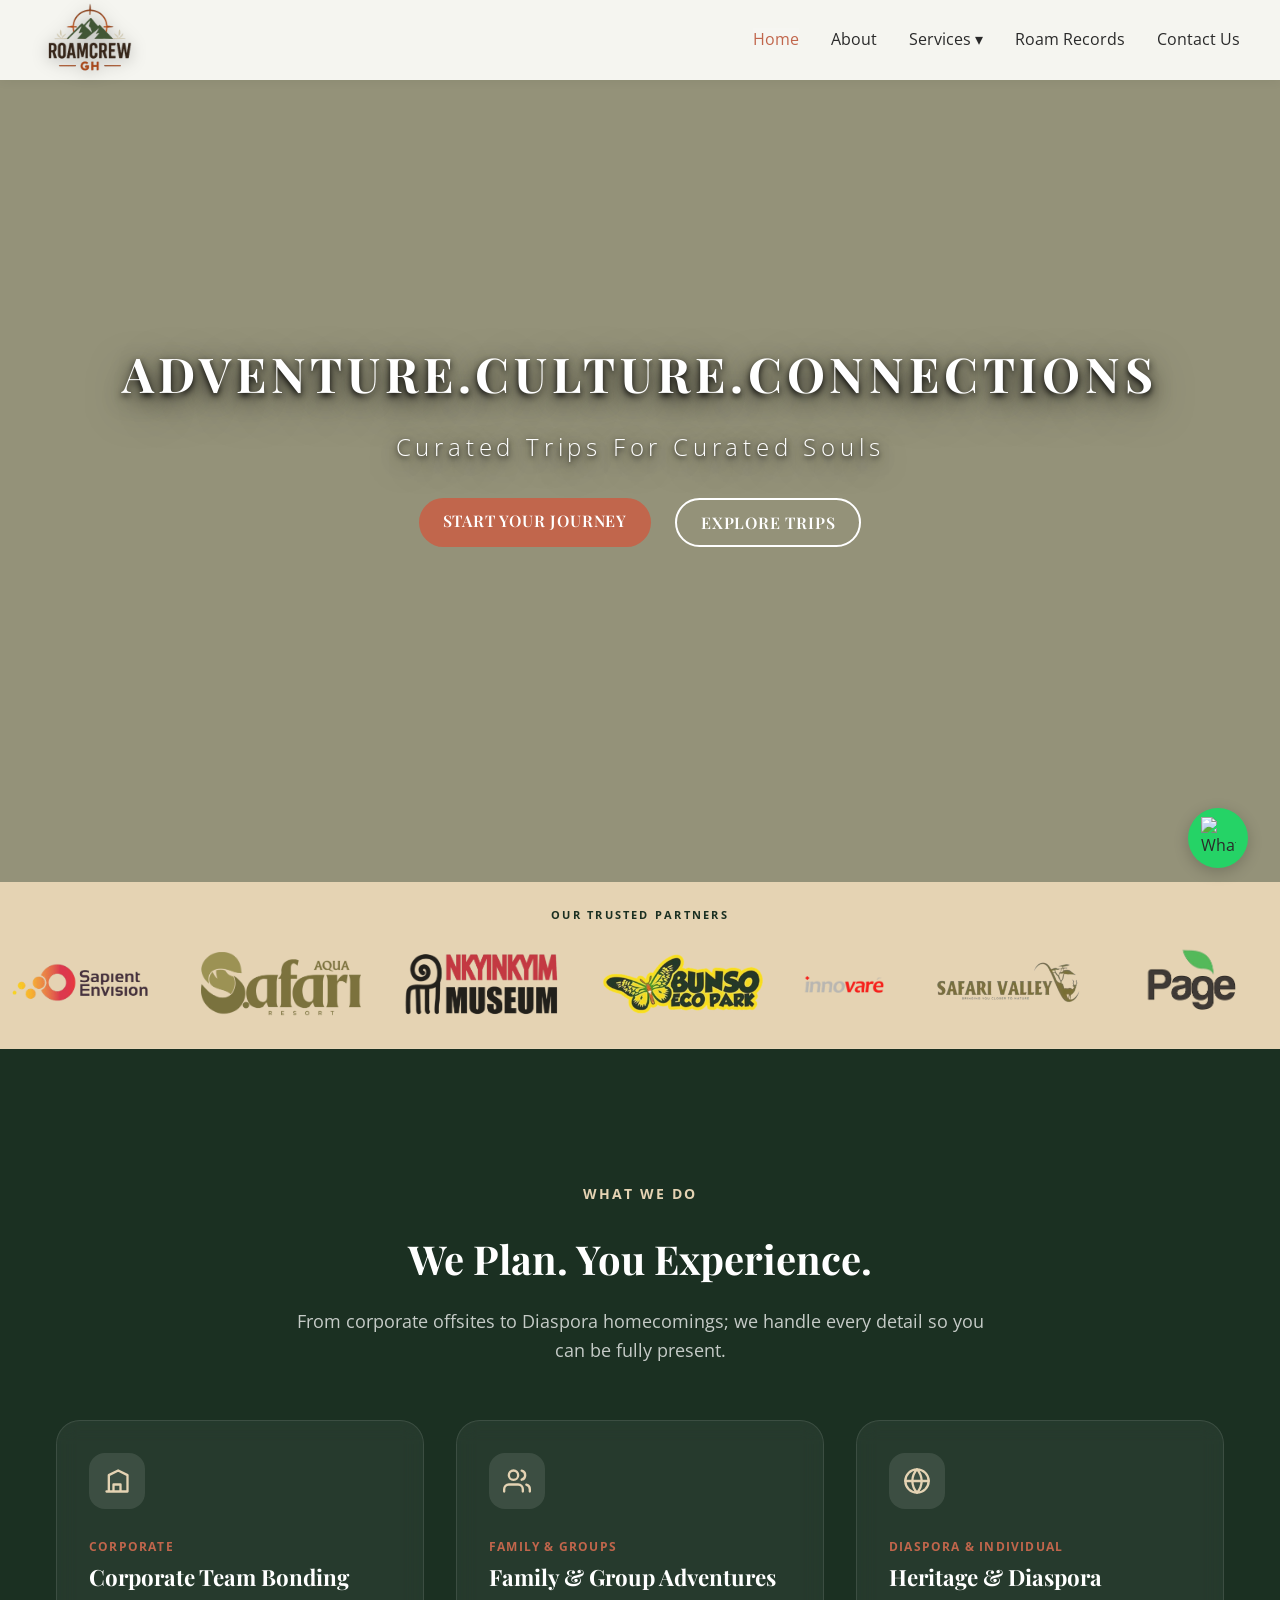
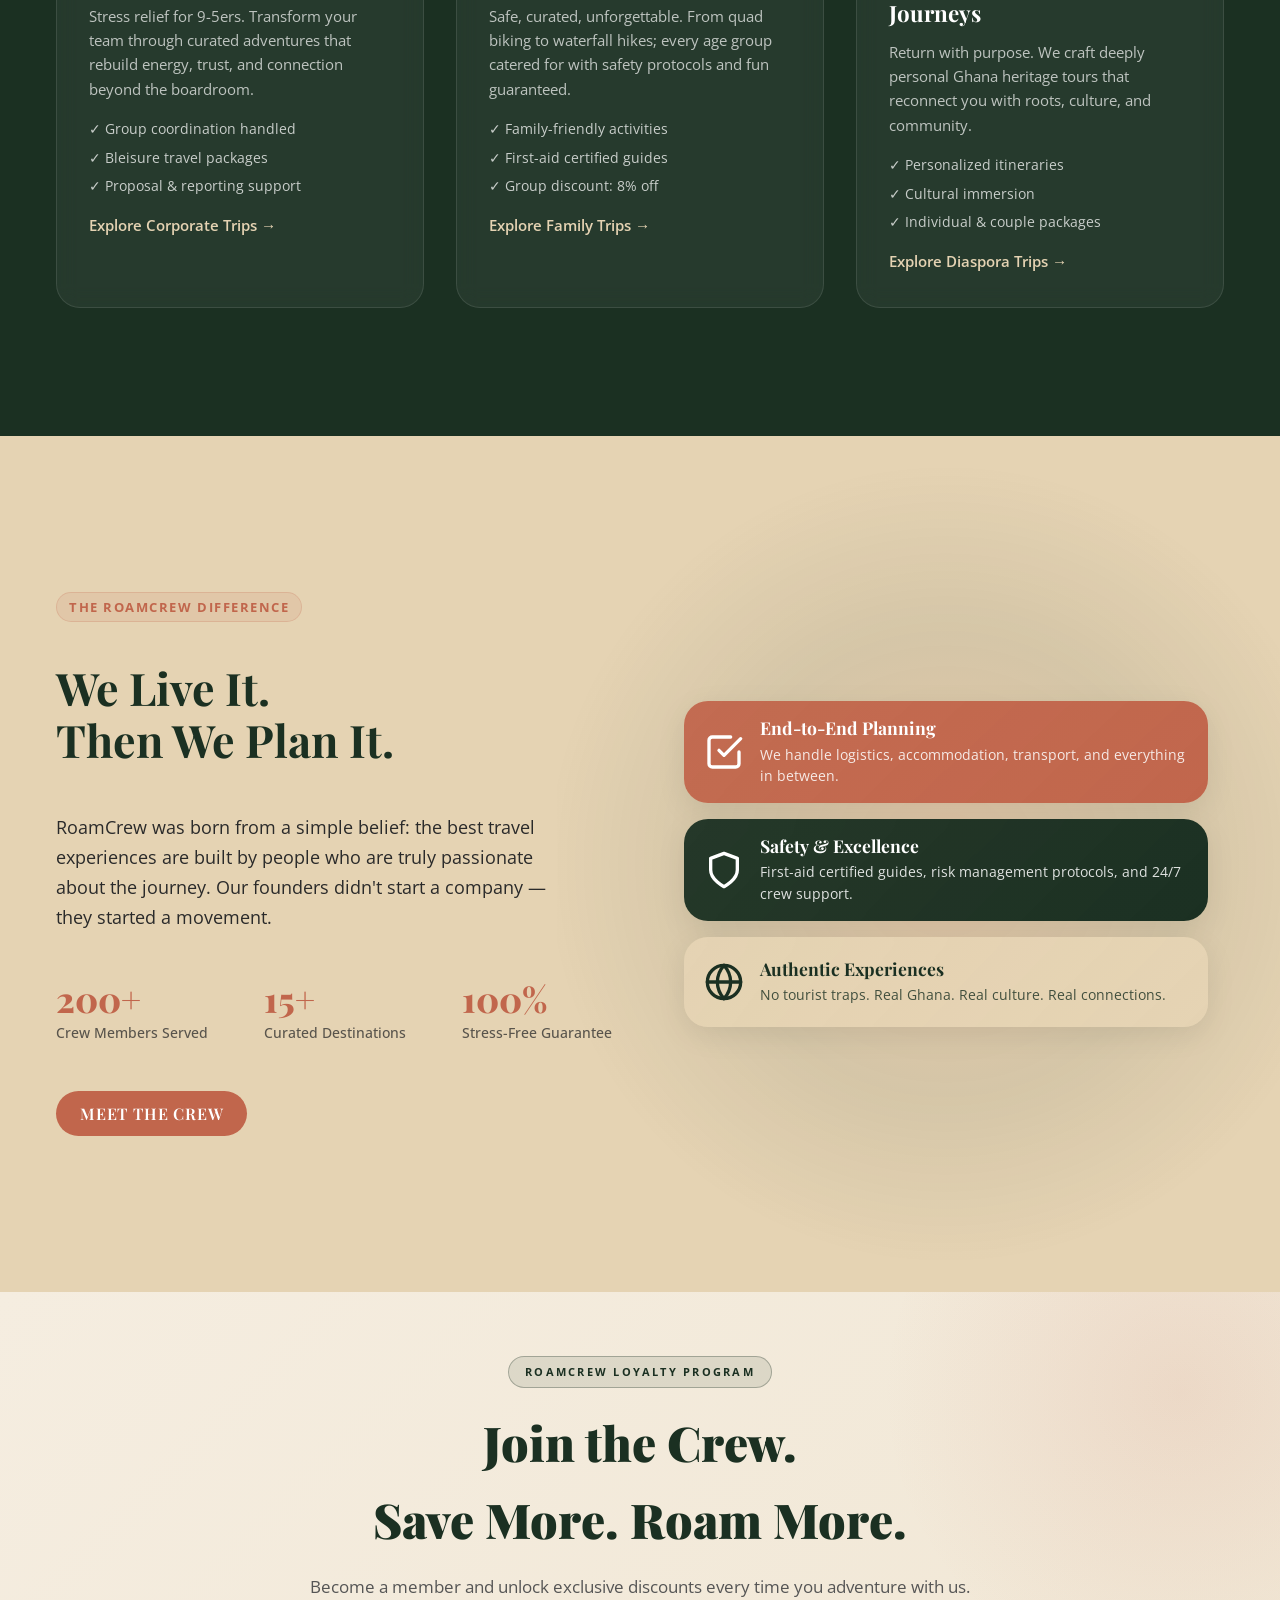
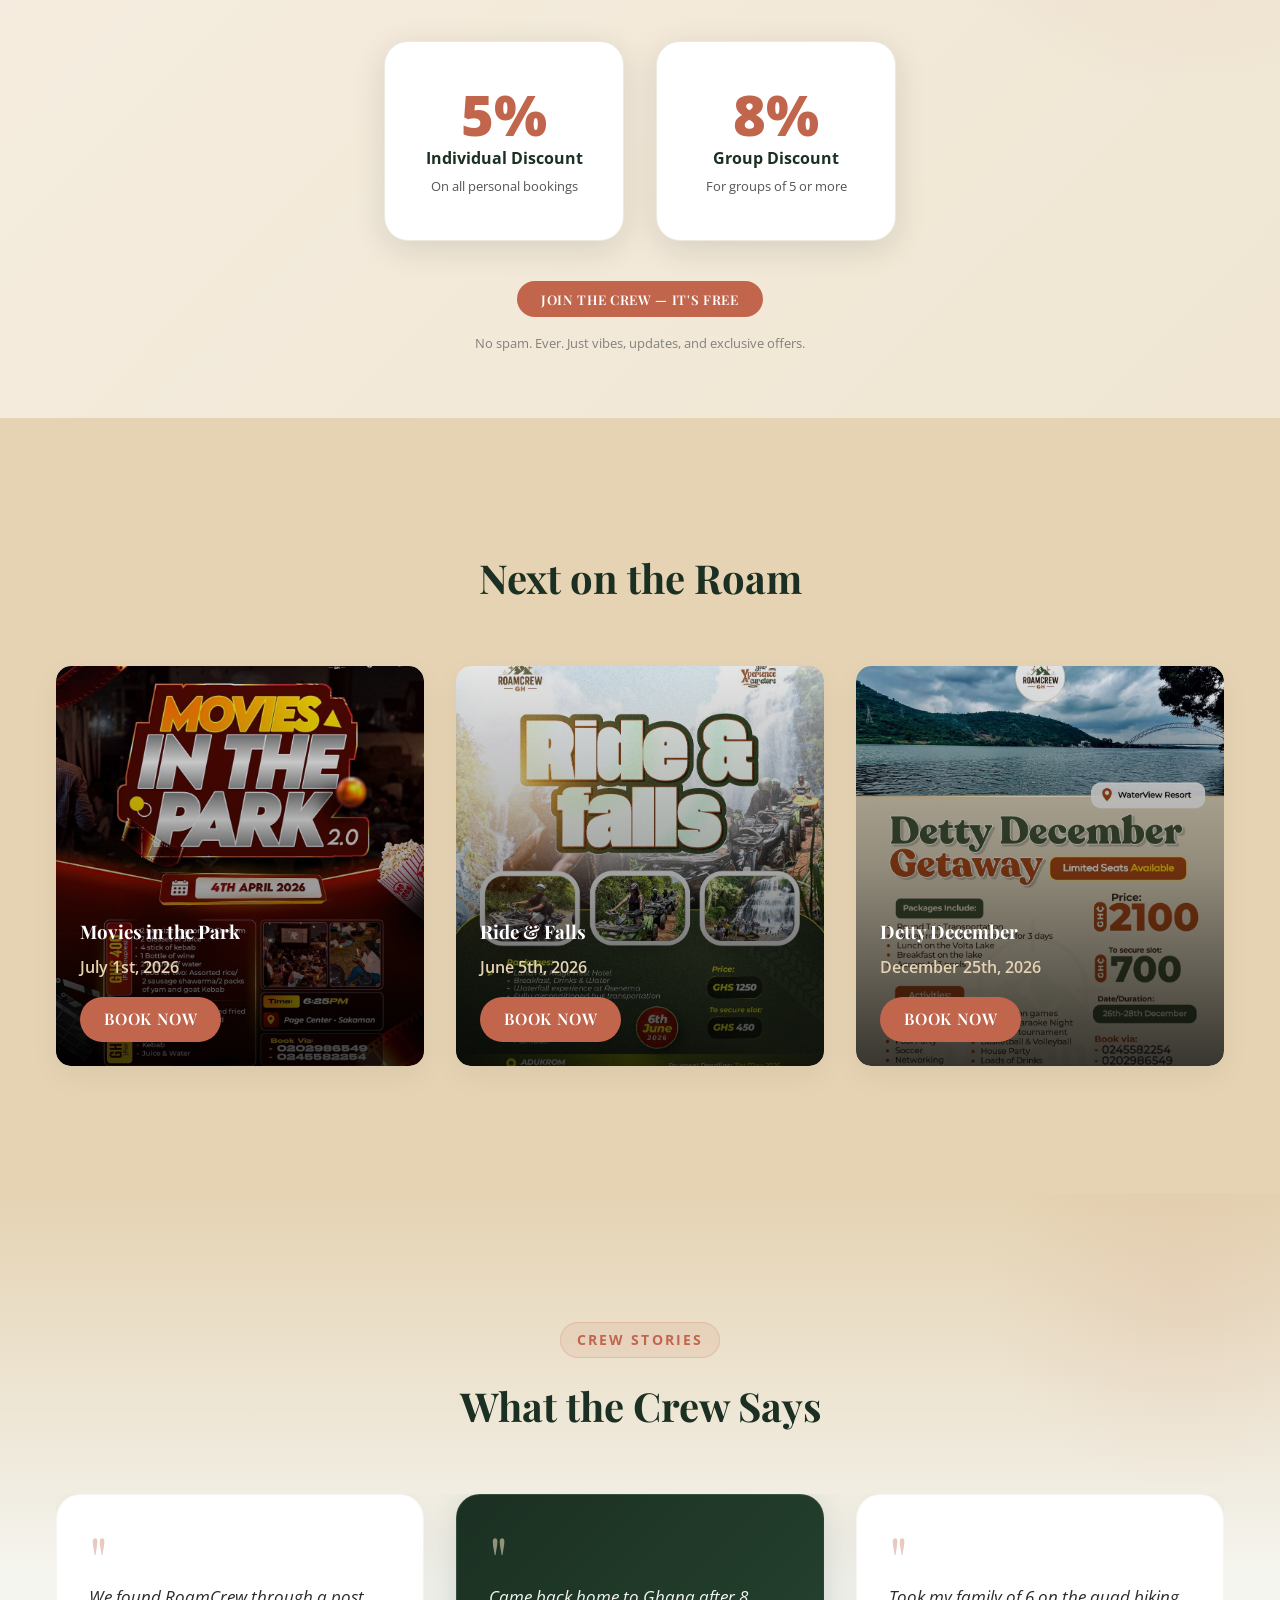
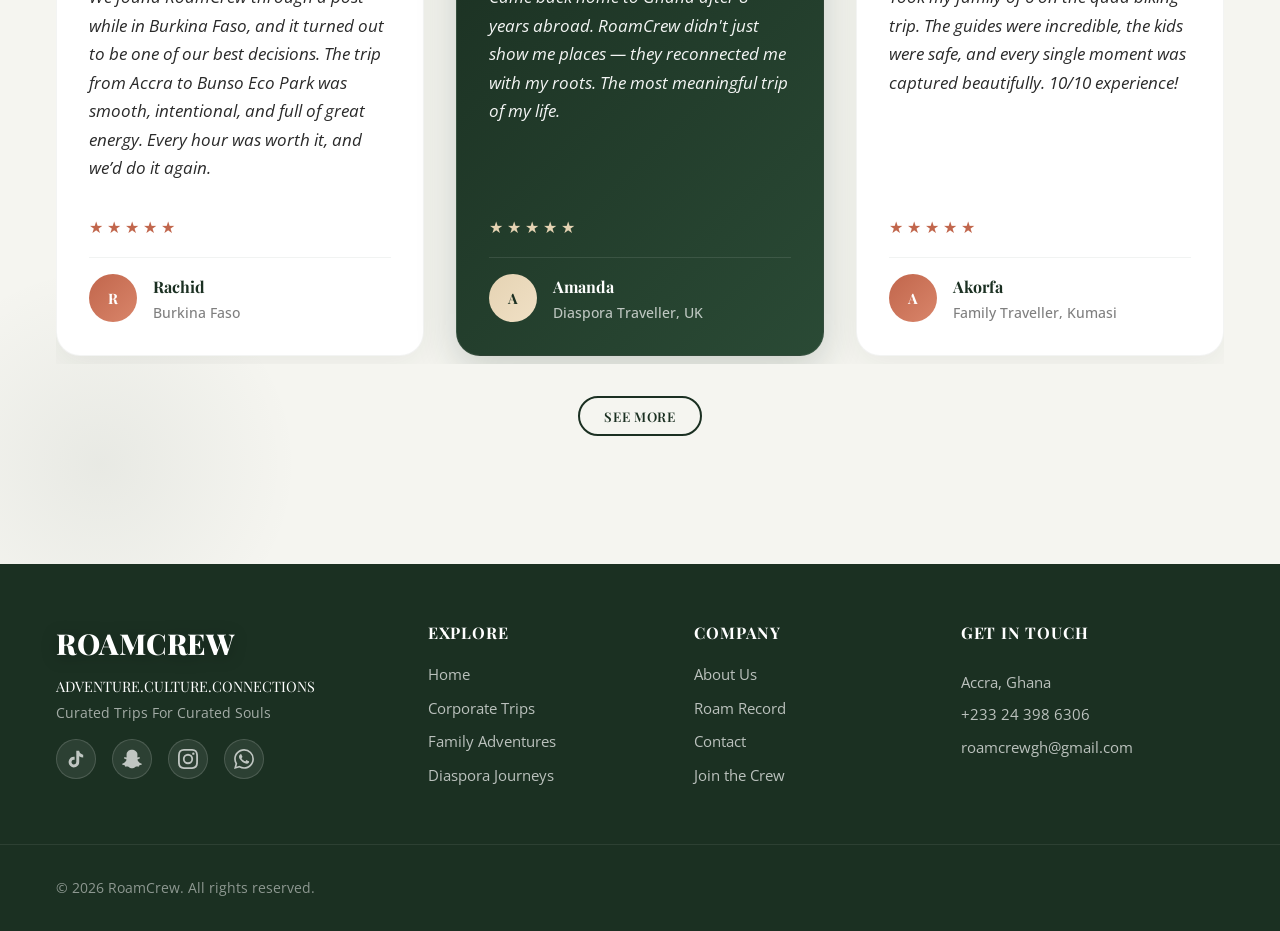
==== commit 8fa2dd74: "fin4" ====
--- a/index.html
+++ b/index.html
@@ -1,22 +1,29 @@
 <!DOCTYPE html>
 <html lang="en">
+
 <head>
   <meta charset="UTF-8" />
   <meta name="viewport" content="width=device-width, initial-scale=1.0" />
   <title>RoamCrew | Your Xperience Curators</title>
-  <meta name="description" content="Curated moments Ghana, Corporate hangouts Accra, Stress-free travel planning. Experience the best of adventure, culture, and connections." />
-  <meta name="keywords" content="authentic Ghanaian experiences, curated moments, stress-free travel planning, corporate team bonding Accra, family friendly tours Ghana, Ghana heritage tours, Diaspora travel Ghana" />
-  <meta property="og:title" content="RoamCrew | Live Boldly - Your Xperience Curators" />
-  <meta property="og:description" content="Ghana's premier lifestyle travel crew. Corporate, Family & Diaspora adventures. End-to-end planning from the crew that lives it." />
+  <meta name="description"
+    content="Curated moments Ghana, Corporate hangouts Accra, Stress-free travel planning. Experience the best of adventure, culture, and connections." />
+  <meta name="keywords"
+    content="authentic Ghanaian experiences, curated moments, stress-free travel planning, corporate team bonding Accra, family friendly tours Ghana, Ghana heritage tours, Diaspora travel Ghana" />
+  <meta property="og:title" content="RoamCrew | Your Xperience Curators" />
+  <meta property="og:description"
+    content="Ghana's premier lifestyle travel crew. Corporate, Family & Diaspora adventures. End-to-end planning from the crew that lives it." />
   <meta property="og:image" content="assets/images/roamcrew-logo.png" />
   <link rel="icon" type="image/png" href="assets/roamcrew-logo_favi.jpg" />
   <link rel="preconnect" href="https://fonts.googleapis.com">
   <link rel="preconnect" href="https://fonts.gstatic.com" crossorigin>
-<link href="https://fonts.googleapis.com/css2?family=Playfair+Display:wght@400;500;600;700&family=Open+Sans:wght@400;500;600;700&display=swap" rel="stylesheet">
+  <link
+    href="https://fonts.googleapis.com/css2?family=Playfair+Display:wght@400;500;600;700&family=Open+Sans:wght@400;500;600;700&display=swap"
+    rel="stylesheet">
   <link rel="stylesheet" href="style.css">
 </head>
+
 <body>
-   <!-- ===== NAVIGATION ===== -->
+  <!-- ===== NAVIGATION ===== -->
   <nav class="navbar" id="navbar">
     <div class="nav-container">
       <a href="index.html" class="nav-logo">
@@ -96,11 +103,11 @@
             </div>
             <div class="trust-divider"></div>
             <div class="trust-logo-item">
-              <img src="assets/Partners/cinema_57.png" alt=""cinema_57 class="trust-logo-img">
-            </div>
-            <div class="trust-divider"></div>
-            <div class="trust-logo-item">
-              <img src="assets/Partners/Jampolls.png" alt=""Jampolls class="trust-logo-img">
+              <img src="assets/Partners/cinema_57.png" alt="" cinema_57 class="trust-logo-img">
+            </div>
+            <div class="trust-divider"></div>
+            <div class="trust-logo-item">
+              <img src="assets/Partners/Jampolls.png" alt="" Jampolls class="trust-logo-img">
             </div>
 
             <!-- Second set (duplicate for seamless loop) -->
@@ -133,11 +140,11 @@
             </div>
             <div class="trust-divider"></div>
             <div class="trust-logo-item">
-              <img src="assets/Partners/cinema_57.png" alt=""cinema_57 class="trust-logo-img">
-            </div>
-            <div class="trust-divider"></div>
-            <div class="trust-logo-item">
-              <img src="assets/Partners/Jampolls.png" alt=""Jampolls class="trust-logo-img">
+              <img src="assets/Partners/cinema_57.png" alt="" cinema_57 class="trust-logo-img">
+            </div>
+            <div class="trust-divider"></div>
+            <div class="trust-logo-item">
+              <img src="assets/Partners/Jampolls.png" alt="" Jampolls class="trust-logo-img">
             </div>
 
 
@@ -171,198 +178,213 @@
             </div>
             <div class="trust-divider"></div>
             <div class="trust-logo-item">
-              <img src="assets/Partners/cinema_57.png" alt=""cinema_57 class="trust-logo-img">
-            </div>
-            <div class="trust-divider"></div>
-            <div class="trust-logo-item">
-              <img src="assets/Partners/Jampolls.png" alt=""Jampolls class="trust-logo-img">
+              <img src="assets/Partners/cinema_57.png" alt="" cinema_57 class="trust-logo-img">
+            </div>
+            <div class="trust-divider"></div>
+            <div class="trust-logo-item">
+              <img src="assets/Partners/Jampolls.png" alt="" Jampolls class="trust-logo-img">
             </div>
           </div>
     </section>
- <!-- ===== SERVICES SECTION ===== -->
+    <!-- ===== SERVICES SECTION ===== -->
     <section class="section services-section" id="services">
-    <div class="container">
-      <div class="section-header">
-        <span class="section-badge">WHAT WE DO</span>
-        <h2 class="section-title">We Plan. You Experience.</h2>
-        <p class="section-sub">From corporate offsites to Diaspora homecomings; we handle every detail so you can be fully present.</p>
-      </div>
-      <div class="services-grid">
-        <a href="corporate.html" class="service-card" id="service-corporate">
-          <div class="service-icon-wrap">
-            <svg class="service-icon" viewBox="0 0 24 24" fill="none" stroke="currentColor" stroke-width="2" stroke-linecap="round" stroke-linejoin="round">
-              <path d="M3 21h18M5 21V7l8-4 8 4v14M9 21v-6h6v6"/>
-            </svg>
-          </div>
-          <div class="service-content">
-            <span class="service-tag">Corporate</span>
-            <h3>Corporate Team Bonding</h3>
-            <p>Stress relief for 9-5ers. Transform your team through curated adventures that rebuild energy, trust, and connection beyond the boardroom.</p>
-            <ul class="service-features">
-              <li>✓ Group coordination handled</li>
-              <li>✓ Bleisure travel packages</li>
-              <li>✓ Proposal & reporting support</li>
-            </ul>
-            <span class="service-cta">Explore Corporate Trips →</span>
-          </div>
-        </a>
-        <a href="family.html" class="service-card" id="service-family">
-          <div class="service-icon-wrap">
-            <svg class="service-icon" viewBox="0 0 24 24" fill="none" stroke="currentColor" stroke-width="2" stroke-linecap="round" stroke-linejoin="round">
-              <path d="M17 21v-2a4 4 0 0 0-4-4H5a4 4 0 0 0-4 4v2"/>
-              <circle cx="9" cy="7" r="4"/>
-              <path d="M23 21v-2a4 4 0 0 0-3-3.87"/>
-              <path d="M16 3.13a4 4 0 0 1 0 7.75"/>
-            </svg>
-          </div>
-          <div class="service-content">
-            <span class="service-tag">Family & Groups</span>
-            <h3>Family & Group Adventures</h3>
-            <p>Safe, curated, unforgettable. From quad biking to waterfall hikes; every age group catered for with safety protocols and fun guaranteed.</p>
-            <ul class="service-features">
-              <li>✓ Family-friendly activities</li>
-              <li>✓ First-aid certified guides</li>
-              <li>✓ Group discount: 8% off</li>
-            </ul>
-            <span class="service-cta">Explore Family Trips →</span>
-          </div>
-        </a>
-        <a href="individual.html" class="service-card" id="service-diaspora">
-          <div class="service-icon-wrap">
-            <svg class="service-icon" viewBox="0 0 24 24" fill="none" stroke="currentColor" stroke-width="2" stroke-linecap="round" stroke-linejoin="round">
-              <circle cx="12" cy="12" r="10"/>
-              <line x1="2" y1="12" x2="22" y2="12"/>
-              <path d="M12 2a15.3 15.3 0 0 1 4 10 15.3 15.3 0 0 1-4 10 15.3 15.3 0 0 1-4-10 15.3 15.3 0 0 1 4-10z"/>
-            </svg>
-          </div>
-          <div class="service-content">
-            <span class="service-tag">Diaspora & Individual</span>
-            <h3>Heritage & Diaspora Journeys</h3>
-            <p>Return with purpose. We craft deeply personal Ghana heritage tours that reconnect you with roots, culture, and community.</p>
-            <ul class="service-features">
-              <li>✓ Personalized itineraries</li>
-              <li>✓ Cultural immersion</li>
-              <li>✓ Individual & couple packages</li>
-            </ul>
-            <span class="service-cta">Explore Diaspora Trips →</span>
-          </div>
-        </a>
-      </div>
-    </div>
-  </section>
-
-  <!-- ===== WHY ROAMCREW ===== -->
-  <section class="section why-section" id="why-roamcrew">
-    <div class="container">
-      <div class="why-grid">
-        <div class="why-content" data-reveal>
-          <span class="section-badge">THE ROAMCREW DIFFERENCE</span>
-          <h2 class="section-title">We Live It.<br />Then We Plan It.</h2>
-          <p class="why-desc">RoamCrew was born from a simple belief: the best travel experiences are built by people who are truly passionate about the journey. Our founders didn't start a company — they started a movement.</p>
-          <div class="why-stats">
-            <div class="why-stat">
-              <span class="why_stat-number" data-count="200" data-suffix="+">0</span>
-              <span class="why_stat-label">Crew Members Served</span>
-            </div>
-            <div class="why-stat">
-              <span class="why_stat-number" data-count="15" data-suffix="+">0</span>
-              <span class="why_stat-label">Curated Destinations</span>
-            </div>
-            <div class="why-stat">
-              <span class="why_stat-number" data-count="100" data-suffix="%">0</span>
-              <span class="why_stat-label">Stress-Free Guarantee</span>
-            </div>
-          </div>
-          <a href="about.html" class="btn btn-primary">Meet the Crew</a>
-        </div>
-        <div class="why-visual" data-reveal>
-          <div class="why-bars">
-            <div class="why-bar why-bar-1" data-reveal="bar">
-              <div class="why-bar-inner">
-                <svg class="why-bar-icon" viewBox="0 0 24 24" fill="none" stroke="currentColor" stroke-width="2" stroke-linecap="round" stroke-linejoin="round">
-                  <path d="M9 11l3 3L22 4"/>
-                  <path d="M21 12v7a2 2 0 01-2 2H5a2 2 0 01-2-2V5a2 2 0 012-2h11"/>
-                </svg>
-                <div class="why-bar-text">
-                  <h4>End-to-End Planning</h4>
-                  <p>We handle logistics, accommodation, transport, and everything in between.</p>
+      <div class="container">
+        <div class="section-header">
+          <span class="section-badge">WHAT WE DO</span>
+          <h2 class="section-title">We Plan. You Experience.</h2>
+          <p class="section-sub">From corporate offsites to Diaspora homecomings; we handle every detail so you can be
+            fully present.</p>
+        </div>
+        <div class="services-grid">
+          <a href="corporate.html" class="service-card" id="service-corporate">
+            <div class="service-icon-wrap">
+              <svg class="service-icon" viewBox="0 0 24 24" fill="none" stroke="currentColor" stroke-width="2"
+                stroke-linecap="round" stroke-linejoin="round">
+                <path d="M3 21h18M5 21V7l8-4 8 4v14M9 21v-6h6v6" />
+              </svg>
+            </div>
+            <div class="service-content">
+              <span class="service-tag">Corporate</span>
+              <h3>Corporate Team Bonding</h3>
+              <p>Stress relief for 9-5ers. Transform your team through curated adventures that rebuild energy, trust,
+                and connection beyond the boardroom.</p>
+              <ul class="service-features">
+                <li>✓ Group coordination handled</li>
+                <li>✓ Bleisure travel packages</li>
+                <li>✓ Proposal & reporting support</li>
+              </ul>
+              <span class="service-cta">Explore Corporate Trips →</span>
+            </div>
+          </a>
+          <a href="family.html" class="service-card" id="service-family">
+            <div class="service-icon-wrap">
+              <svg class="service-icon" viewBox="0 0 24 24" fill="none" stroke="currentColor" stroke-width="2"
+                stroke-linecap="round" stroke-linejoin="round">
+                <path d="M17 21v-2a4 4 0 0 0-4-4H5a4 4 0 0 0-4 4v2" />
+                <circle cx="9" cy="7" r="4" />
+                <path d="M23 21v-2a4 4 0 0 0-3-3.87" />
+                <path d="M16 3.13a4 4 0 0 1 0 7.75" />
+              </svg>
+            </div>
+            <div class="service-content">
+              <span class="service-tag">Family & Groups</span>
+              <h3>Family & Group Adventures</h3>
+              <p>Safe, curated, unforgettable. From quad biking to waterfall hikes; every age group catered for with
+                safety protocols and fun guaranteed.</p>
+              <ul class="service-features">
+                <li>✓ Family-friendly activities</li>
+                <li>✓ First-aid certified guides</li>
+                <li>✓ Group discount: 8% off</li>
+              </ul>
+              <span class="service-cta">Explore Family Trips →</span>
+            </div>
+          </a>
+          <a href="individual.html" class="service-card" id="service-diaspora">
+            <div class="service-icon-wrap">
+              <svg class="service-icon" viewBox="0 0 24 24" fill="none" stroke="currentColor" stroke-width="2"
+                stroke-linecap="round" stroke-linejoin="round">
+                <circle cx="12" cy="12" r="10" />
+                <line x1="2" y1="12" x2="22" y2="12" />
+                <path d="M12 2a15.3 15.3 0 0 1 4 10 15.3 15.3 0 0 1-4 10 15.3 15.3 0 0 1-4-10 15.3 15.3 0 0 1 4-10z" />
+              </svg>
+            </div>
+            <div class="service-content">
+              <span class="service-tag">Diaspora & Individual</span>
+              <h3>Heritage & Diaspora Journeys</h3>
+              <p>Return with purpose. We craft deeply personal Ghana heritage tours that reconnect you with roots,
+                culture, and community.</p>
+              <ul class="service-features">
+                <li>✓ Personalized itineraries</li>
+                <li>✓ Cultural immersion</li>
+                <li>✓ Individual & couple packages</li>
+              </ul>
+              <span class="service-cta">Explore Diaspora Trips →</span>
+            </div>
+          </a>
+        </div>
+      </div>
+    </section>
+
+    <!-- ===== WHY ROAMCREW ===== -->
+    <section class="section why-section" id="why-roamcrew">
+      <div class="container">
+        <div class="why-grid">
+          <div class="why-content" data-reveal>
+            <span class="section-badge">THE ROAMCREW DIFFERENCE</span>
+            <h2 class="section-title">We Live It.<br />Then We Plan It.</h2>
+            <p class="why-desc">RoamCrew was born from a simple belief: the best travel experiences are built by people
+              who are truly passionate about the journey. Our founders didn't start a company — they started a movement.
+            </p>
+            <div class="why-stats">
+              <div class="why-stat">
+                <span class="why_stat-number" data-count="200" data-suffix="+">0</span>
+                <span class="why_stat-label">Crew Members Served</span>
+              </div>
+              <div class="why-stat">
+                <span class="why_stat-number" data-count="15" data-suffix="+">0</span>
+                <span class="why_stat-label">Curated Destinations</span>
+              </div>
+              <div class="why-stat">
+                <span class="why_stat-number" data-count="100" data-suffix="%">0</span>
+                <span class="why_stat-label">Stress-Free Guarantee</span>
+              </div>
+            </div>
+            <a href="about.html" class="btn btn-primary">Meet the Crew</a>
+          </div>
+          <div class="why-visual" data-reveal>
+            <div class="why-bars">
+              <div class="why-bar why-bar-1" data-reveal="bar">
+                <div class="why-bar-inner">
+                  <svg class="why-bar-icon" viewBox="0 0 24 24" fill="none" stroke="currentColor" stroke-width="2"
+                    stroke-linecap="round" stroke-linejoin="round">
+                    <path d="M9 11l3 3L22 4" />
+                    <path d="M21 12v7a2 2 0 01-2 2H5a2 2 0 01-2-2V5a2 2 0 012-2h11" />
+                  </svg>
+                  <div class="why-bar-text">
+                    <h4>End-to-End Planning</h4>
+                    <p>We handle logistics, accommodation, transport, and everything in between.</p>
+                  </div>
                 </div>
               </div>
-            </div>
-            <div class="why-bar why-bar-2" data-reveal="bar">
-              <div class="why-bar-inner">
-                <svg class="why-bar-icon" viewBox="0 0 24 24" fill="none" stroke="currentColor" stroke-width="2" stroke-linecap="round" stroke-linejoin="round">
-                  <path d="M12 22s8-4 8-10V5l-8-3-8 3v7c0 6 8 10 8 10z"/>
-                </svg>
-                <div class="why-bar-text">
-                  <h4>Safety & Excellence</h4>
-                  <p>First-aid certified guides, risk management protocols, and 24/7 crew support.</p>
+              <div class="why-bar why-bar-2" data-reveal="bar">
+                <div class="why-bar-inner">
+                  <svg class="why-bar-icon" viewBox="0 0 24 24" fill="none" stroke="currentColor" stroke-width="2"
+                    stroke-linecap="round" stroke-linejoin="round">
+                    <path d="M12 22s8-4 8-10V5l-8-3-8 3v7c0 6 8 10 8 10z" />
+                  </svg>
+                  <div class="why-bar-text">
+                    <h4>Safety & Excellence</h4>
+                    <p>First-aid certified guides, risk management protocols, and 24/7 crew support.</p>
+                  </div>
                 </div>
               </div>
-            </div>
-            <div class="why-bar why-bar-3" data-reveal="bar">
-              <div class="why-bar-inner">
-                <svg class="why-bar-icon" viewBox="0 0 24 24" fill="none" stroke="currentColor" stroke-width="2" stroke-linecap="round" stroke-linejoin="round">
-                  <circle cx="12" cy="12" r="10"/>
-                  <line x1="2" y1="12" x2="22" y2="12"/>
-                  <path d="M12 2a15.3 15.3 0 0 1 4 10 15.3 15.3 0 0 1-4 10 15.3 15.3 0 0 1-4-10 15.3 15.3 0 0 1 4-10z"/>
-                </svg>
-                <div class="why-bar-text">
-                  <h4>Authentic Experiences</h4>
-                  <p>No tourist traps. Real Ghana. Real culture. Real connections.</p>
+              <div class="why-bar why-bar-3" data-reveal="bar">
+                <div class="why-bar-inner">
+                  <svg class="why-bar-icon" viewBox="0 0 24 24" fill="none" stroke="currentColor" stroke-width="2"
+                    stroke-linecap="round" stroke-linejoin="round">
+                    <circle cx="12" cy="12" r="10" />
+                    <line x1="2" y1="12" x2="22" y2="12" />
+                    <path
+                      d="M12 2a15.3 15.3 0 0 1 4 10 15.3 15.3 0 0 1-4 10 15.3 15.3 0 0 1-4-10 15.3 15.3 0 0 1 4-10z" />
+                  </svg>
+                  <div class="why-bar-text">
+                    <h4>Authentic Experiences</h4>
+                    <p>No tourist traps. Real Ghana. Real culture. Real connections.</p>
+                  </div>
                 </div>
               </div>
             </div>
           </div>
         </div>
       </div>
-    </div>
-  </section>
-
-  <!-- ===== LOYALTY ===== -->
-  <section class="section loyalty-section" id="loyalty">
-    <div class="container">
-      <div class="loyalty-inner">
-        <div class="loyalty-badge-wrap">
-          <span class="loyalty-badge">ROAMCREW LOYALTY PROGRAM</span>
-        </div>
-        <h2 class="loyalty-title">Join the Crew.<br>Save More. Roam More.</h2>
-        <p class="loyalty-desc">Become a member and unlock exclusive discounts every time you adventure with us.</p>
-        <div class="loyalty-perks">
-          <div class="loyalty-perk">
-            <span class="perk-percent">5%</span>
-            <span class="perk-label">Individual Discount</span>
-            <span class="perk-note">On all personal bookings</span>
-          </div>
-  
-          <div class="loyalty-perk">
-            <span class="perk-percent">8%</span>
-            <span class="perk-label">Group Discount</span>
-            <span class="perk-note">For groups of 5 or more</span>
-          </div>
-        </div>
-        <button class="btn btn-primary btn-lg" id="joinCrewBtn" onclick="openJoinModal()">Join the Crew — It's Free</button>
-        <p class="loyalty-fine">No spam. Ever. Just vibes, updates, and exclusive offers.</p>
-      </div>
-    </div>
-  </section>
+    </section>
+
+    <!-- ===== LOYALTY ===== -->
+    <section class="section loyalty-section" id="loyalty">
+      <div class="container">
+        <div class="loyalty-inner">
+          <div class="loyalty-badge-wrap">
+            <span class="loyalty-badge">ROAMCREW LOYALTY PROGRAM</span>
+          </div>
+          <h2 class="loyalty-title">Join the Crew.<br>Save More. Roam More.</h2>
+          <p class="loyalty-desc">Become a member and unlock exclusive discounts every time you adventure with us.</p>
+          <div class="loyalty-perks">
+            <div class="loyalty-perk">
+              <span class="perk-percent">5%</span>
+              <span class="perk-label">Individual Discount</span>
+              <span class="perk-note">On all personal bookings</span>
+            </div>
+
+            <div class="loyalty-perk">
+              <span class="perk-percent">8%</span>
+              <span class="perk-label">Group Discount</span>
+              <span class="perk-note">For groups of 5 or more</span>
+            </div>
+          </div>
+          <button class="btn btn-primary btn-lg" id="joinCrewBtn" onclick="openJoinModal()">Join the Crew — It's
+            Free</button>
+          <p class="loyalty-fine">No spam. Ever. Just vibes, updates, and exclusive offers.</p>
+        </div>
+      </div>
+    </section>
 
     <section id="upcoming" class="section container">
-      <h2 class="section-title" data-reveal >Next on the Roam</h2>
+      <h2 class="section-title" data-reveal>Next on the Roam</h2>
       <div class="adventure-grid">
         <div class="adventure-card card-image-bg" data-reveal data-lightbox>
           <img class="card-bg-img" src="assets/Flyer/movies in the park.jpg" alt="movies in the park">
           <div class="card-content">
             <h3>Movies in the Park</h3>
             <p>July 1st, 2026</p>
-            <a href="#" onclick="openBookModal('Movies in the Park'); return false;" class="btn btn-primary">Book Now</a>
+            <a href="#" onclick="openBookModal('Movies in the Park'); return false;" class="btn btn-primary">Book
+              Now</a>
           </div>
         </div>
 
         <div class="adventure-card card-image-bg" data-reveal data-lightbox>
           <img class="card-bg-img" src="assets/Flyer/Ride  & Falls.jpg" alt="Ride  & Falls">
           <div class="card-content">
-            <h3>Ride  & Falls</h3>
+            <h3>Ride & Falls</h3>
             <p>June 5th, 2026</p>
             <a href="#" onclick="openBookModal('Ride & Falls'); return false;" class="btn btn-primary">Book Now</a>
           </div>
@@ -379,92 +401,100 @@
     </section>
 
     <!-- ===== TESTIMONIALS ===== -->
-  <section class="section testimonials-section">
-    <div class="container">
-      <div class="section-header">
-        <span class="section-badge">CREW STORIES</span>
-        <h2 class="section-title">What the Crew Says</h2>
-      </div>
-      <div class="testimonials-grid" id="testimonialsGrid">
-        <div class="testimonial-card" data-reveal>
-          <div class="testimonial-quote">"</div>
-          <p class="testimonial-text">We found RoamCrew through a post while in Burkina Faso, and it turned out to be one of our best decisions. The trip from Accra to Bunso Eco Park was smooth, intentional, and full of great energy. Every hour was worth it, and we’d do it again.</p>
-          <div class="testimonial-stars">
-            <span class="star">★</span>
-            <span class="star">★</span>
-            <span class="star">★</span>
-            <span class="star">★</span>
-            <span class="star">★</span>
-          </div>
-          <div class="testimonial-author">
-            <div class="author-avatar">R</div>
-            <div class="author-info">
-              <span class="author-name">Rachid</span>
-              <span class="author-role">Burkina Faso</span>
-            </div>
-          </div>
-        </div>
-        <div class="testimonial-card testimonial-card--featured" data-reveal>
-          <div class="testimonial-quote">"</div>
-          <p class="testimonial-text">Came back home to Ghana after 8 years abroad. RoamCrew didn't just show me places — they reconnected me with my roots. The most meaningful trip of my life.</p>
-          <div class="testimonial-stars">
-            <span class="star">★</span>
-            <span class="star">★</span>
-            <span class="star">★</span>
-            <span class="star">★</span>
-            <span class="star">★</span>
-          </div>
-          <div class="testimonial-author">
-            <div class="author-avatar">A</div>
-            <div class="author-info">
-              <span class="author-name">Amanda</span>
-              <span class="author-role">Diaspora Traveller, UK</span>
-            </div>
-          </div>
-        </div>
-        <div class="testimonial-card" data-reveal>
-          <div class="testimonial-quote">"</div>
-          <p class="testimonial-text">Took my family of 6 on the quad biking trip. The guides were incredible, the kids were safe, and every single moment was captured beautifully. 10/10 experience!</p>
-          <div class="testimonial-stars">
-            <span class="star">★</span>
-            <span class="star">★</span>
-            <span class="star">★</span>
-            <span class="star">★</span>
-            <span class="star">★</span>
-          </div>
-          <div class="testimonial-author">
-            <div class="author-avatar">A</div>
-            <div class="author-info">
-              <span class="author-name">Akorfa</span>
-              <span class="author-role">Family Traveller, Kumasi</span>
-            </div>
-          </div>
-        </div>
-        
-        <div class="testimonial-card testimonial-card--featured" data-reveal>
-          <div class="testimonial-quote">"</div>
-          <p class="testimonial-text">I joined RoamCrew’s three‑day December getaway in Akosombo with no expectations, and it became my best decision of 2025. The vibes were perfect, the planning was seamless, and Akosombo in December was unforgettable.</p>
-          <div class="testimonial-stars">
-            <span class="star">★</span>
-            <span class="star">★</span>
-            <span class="star">★</span>
-            <span class="star">★</span>
-            <span class="star">★</span>
-          </div>
-          <div class="testimonial-author">
-            <div class="author-avatar">B</div>
-            <div class="author-info">
-              <span class="author-name">Boluwatife</span>
-              <span class="author-role">Lagos, Nigeria</span>
-            </div>
-          </div>
-        </div>
-      </div>
-      <div style="text-align: center; margin-top: 2rem;">
-        <button id="seeMoreTestimonialsBtn" class="btn btn-outline" onclick="document.getElementById('testimonialsGrid').classList.toggle('expanded'); this.textContent = this.textContent === 'See More' ? 'See Less' : 'See More';">See More</button>
-      </div>
-    </div>
-  </section>
+    <section class="section testimonials-section">
+      <div class="container">
+        <div class="section-header">
+          <span class="section-badge">CREW STORIES</span>
+          <h2 class="section-title">What the Crew Says</h2>
+        </div>
+        <div class="testimonials-grid" id="testimonialsGrid">
+          <div class="testimonial-card" data-reveal>
+            <div class="testimonial-quote">"</div>
+            <p class="testimonial-text">We found RoamCrew through a post while in Burkina Faso, and it turned out to be
+              one of our best decisions. The trip from Accra to Bunso Eco Park was smooth, intentional, and full of
+              great energy. Every hour was worth it, and we’d do it again.</p>
+            <div class="testimonial-stars">
+              <span class="star">★</span>
+              <span class="star">★</span>
+              <span class="star">★</span>
+              <span class="star">★</span>
+              <span class="star">★</span>
+            </div>
+            <div class="testimonial-author">
+              <div class="author-avatar">R</div>
+              <div class="author-info">
+                <span class="author-name">Rachid</span>
+                <span class="author-role">Burkina Faso</span>
+              </div>
+            </div>
+          </div>
+          <div class="testimonial-card testimonial-card--featured" data-reveal>
+            <div class="testimonial-quote">"</div>
+            <p class="testimonial-text">Came back home to Ghana after 8 years abroad. RoamCrew didn't just show me
+              places — they reconnected me with my roots. The most meaningful trip of my life.</p>
+            <div class="testimonial-stars">
+              <span class="star">★</span>
+              <span class="star">★</span>
+              <span class="star">★</span>
+              <span class="star">★</span>
+              <span class="star">★</span>
+            </div>
+            <div class="testimonial-author">
+              <div class="author-avatar">A</div>
+              <div class="author-info">
+                <span class="author-name">Amanda</span>
+                <span class="author-role">Diaspora Traveller, UK</span>
+              </div>
+            </div>
+          </div>
+          <div class="testimonial-card" data-reveal>
+            <div class="testimonial-quote">"</div>
+            <p class="testimonial-text">Took my family of 6 on the quad biking trip. The guides were incredible, the
+              kids were safe, and every single moment was captured beautifully. 10/10 experience!</p>
+            <div class="testimonial-stars">
+              <span class="star">★</span>
+              <span class="star">★</span>
+              <span class="star">★</span>
+              <span class="star">★</span>
+              <span class="star">★</span>
+            </div>
+            <div class="testimonial-author">
+              <div class="author-avatar">A</div>
+              <div class="author-info">
+                <span class="author-name">Akorfa</span>
+                <span class="author-role">Family Traveller, Kumasi</span>
+              </div>
+            </div>
+          </div>
+
+          <div class="testimonial-card testimonial-card--featured" data-reveal>
+            <div class="testimonial-quote">"</div>
+            <p class="testimonial-text">I joined RoamCrew’s three‑day December getaway in Akosombo with no expectations,
+              and it became my best decision of 2025. The vibes were perfect, the planning was seamless, and Akosombo in
+              December was unforgettable.</p>
+            <div class="testimonial-stars">
+              <span class="star">★</span>
+              <span class="star">★</span>
+              <span class="star">★</span>
+              <span class="star">★</span>
+              <span class="star">★</span>
+            </div>
+            <div class="testimonial-author">
+              <div class="author-avatar">B</div>
+              <div class="author-info">
+                <span class="author-name">Boluwatife</span>
+                <span class="author-role">Lagos, Nigeria</span>
+              </div>
+            </div>
+          </div>
+        </div>
+        <div style="text-align: center; margin-top: 2rem;">
+          <button id="seeMoreTestimonialsBtn" class="btn btn-outline"
+            onclick="document.getElementById('testimonialsGrid').classList.toggle('expanded'); this.textContent = this.textContent === 'See More' ? 'See Less' : 'See More';">See
+            More</button>
+        </div>
+      </div>
+    </section>
   </main>
 
   <footer>
@@ -472,21 +502,35 @@
       <div class="container">
         <div class="footer-grid">
           <div class="footer-brand">
-<span class="footer-logo">ROAMCREW</span>
+            <span class="footer-logo">ROAMCREW</span>
             <p class="footer-tagline">ADVENTURE.CULTURE.CONNECTIONS</p>
             <p class="footer-desc">Curated Trips For Curated Souls</p>
             <div class="footer-social">
-              <a href="https://www.tiktok.com/@roamcrew_gh?_r=1&_t=ZS-95rXiuQY1X3_gh?_r=1&_t=ZS-95rXiuQY1X3" target="_blank" class="social-link" aria-label="TikTok">
-                <svg viewBox="0 0 24 24" fill="currentColor"><path d="M19.59 6.69a4.83 4.83 0 0 1-3.77-4.25V2h-3.45v13.67a2.89 2.89 0 0 1-5.2 1.74 2.89 2.89 0 0 1 2.31-4.64 2.93 2.93 0 0 1 .88.13V9.4a6.84 6.84 0 0 0-1-.05A6.33 6.33 0 0 0 5 20.1a6.34 6.34 0 0 0 10.86-4.43v-7a8.16 8.16 0 0 0 4.77 1.52v-3.4a4.85 4.85 0 0 1-1-.1z"/></svg>
+              <a href="https://www.tiktok.com/@roamcrew_gh?_r=1&_t=ZS-95rXiuQY1X3_gh?_r=1&_t=ZS-95rXiuQY1X3"
+                target="_blank" class="social-link" aria-label="TikTok">
+                <svg viewBox="0 0 24 24" fill="currentColor">
+                  <path
+                    d="M19.59 6.69a4.83 4.83 0 0 1-3.77-4.25V2h-3.45v13.67a2.89 2.89 0 0 1-5.2 1.74 2.89 2.89 0 0 1 2.31-4.64 2.93 2.93 0 0 1 .88.13V9.4a6.84 6.84 0 0 0-1-.05A6.33 6.33 0 0 0 5 20.1a6.34 6.34 0 0 0 10.86-4.43v-7a8.16 8.16 0 0 0 4.77 1.52v-3.4a4.85 4.85 0 0 1-1-.1z" />
+                </svg>
               </a>
               <a href="https://snapchat.com/t/gLEptYtO" target="_blank" class="social-link" aria-label="Snapchat">
-                <svg viewBox="0 0 24 24" fill="currentColor"><path d="M12.206.793c.99 0 4.347.276 5.93 3.821.529 1.193.403 3.219.299 4.847l-.003.06c-.012.18-.022.345-.03.51.075.045.203.09.401.09.3-.016.659-.12 1.033-.301.165-.088.344-.104.464-.104.182 0 .359.029.509.09.45.149.734.479.734.838.015.449-.39.839-1.213 1.168-.089.029-.209.075-.344.119-.45.135-1.139.36-1.333.81-.09.224-.061.524.12.868l.015.015c.06.136 1.526 3.475 4.791 4.014.255.044.435.27.42.509 0 .075-.015.149-.045.225-.24.569-1.273.988-3.146 1.271-.059.091-.12.375-.164.57-.029.179-.074.36-.134.553-.076.271-.27.405-.555.405h-.03c-.135 0-.313-.031-.538-.074-.36-.075-.765-.135-1.273-.135-.3 0-.599.015-.913.074-.6.104-1.123.464-1.723.884-.853.599-1.826 1.288-3.294 1.288-.06 0-.119-.015-.18-.015h-.149c-1.468 0-2.427-.675-3.279-1.288-.599-.42-1.107-.779-1.707-.884-.314-.045-.629-.074-.928-.074-.54 0-.958.089-1.272.149-.211.043-.391.074-.54.074-.374 0-.523-.224-.583-.42-.061-.192-.09-.389-.135-.567-.046-.181-.105-.494-.166-.57-1.918-.222-2.95-.642-3.189-1.226-.031-.063-.052-.15-.055-.225-.015-.243.165-.465.42-.509 3.264-.54 4.73-3.879 4.791-4.02l.016-.029c.18-.345.224-.645.119-.869-.195-.434-.884-.658-1.332-.809-.121-.029-.24-.074-.346-.119-1.107-.435-1.257-.93-1.197-1.273.09-.479.674-.793 1.168-.793.146 0 .27.029.383.074.42.194.789.3 1.104.3.234 0 .384-.06.465-.105l-.046-.569c-.098-1.626-.225-3.651.307-4.837C7.392 1.077 10.739.807 11.727.807l.419-.015h.06z"/></svg>
+                <svg viewBox="0 0 24 24" fill="currentColor">
+                  <path
+                    d="M12.206.793c.99 0 4.347.276 5.93 3.821.529 1.193.403 3.219.299 4.847l-.003.06c-.012.18-.022.345-.03.51.075.045.203.09.401.09.3-.016.659-.12 1.033-.301.165-.088.344-.104.464-.104.182 0 .359.029.509.09.45.149.734.479.734.838.015.449-.39.839-1.213 1.168-.089.029-.209.075-.344.119-.45.135-1.139.36-1.333.81-.09.224-.061.524.12.868l.015.015c.06.136 1.526 3.475 4.791 4.014.255.044.435.27.42.509 0 .075-.015.149-.045.225-.24.569-1.273.988-3.146 1.271-.059.091-.12.375-.164.57-.029.179-.074.36-.134.553-.076.271-.27.405-.555.405h-.03c-.135 0-.313-.031-.538-.074-.36-.075-.765-.135-1.273-.135-.3 0-.599.015-.913.074-.6.104-1.123.464-1.723.884-.853.599-1.826 1.288-3.294 1.288-.06 0-.119-.015-.18-.015h-.149c-1.468 0-2.427-.675-3.279-1.288-.599-.42-1.107-.779-1.707-.884-.314-.045-.629-.074-.928-.074-.54 0-.958.089-1.272.149-.211.043-.391.074-.54.074-.374 0-.523-.224-.583-.42-.061-.192-.09-.389-.135-.567-.046-.181-.105-.494-.166-.57-1.918-.222-2.95-.642-3.189-1.226-.031-.063-.052-.15-.055-.225-.015-.243.165-.465.42-.509 3.264-.54 4.73-3.879 4.791-4.02l.016-.029c.18-.345.224-.645.119-.869-.195-.434-.884-.658-1.332-.809-.121-.029-.24-.074-.346-.119-1.107-.435-1.257-.93-1.197-1.273.09-.479.674-.793 1.168-.793.146 0 .27.029.383.074.42.194.789.3 1.104.3.234 0 .384-.06.465-.105l-.046-.569c-.098-1.626-.225-3.651.307-4.837C7.392 1.077 10.739.807 11.727.807l.419-.015h.06z" />
+                </svg>
               </a>
-              <a href="https://www.instagram.com/roamcrew_gh?igsh=MWswZ2FrdWc3YjQ4Yw%3D%3D&utm_source=qr" target="_blank" class="social-link" aria-label="Instagram">
-                <svg viewBox="0 0 24 24" fill="currentColor"><path d="M12 2.16c3.2 0 3.58.01 4.85.07 3.25.15 4.77 1.69 4.92 4.92.06 1.27.07 1.65.07 4.85 0 3.2-.01 3.58-.07 4.85-.15 3.23-1.66 4.77-4.92 4.92-1.27.06-1.65.07-4.85.07-3.2 0-3.58-.01-4.85-.07-3.26-.15-4.77-1.69-4.92-4.92-.06-1.27-.07-1.65-.07-4.85 0-3.2.01-3.58.07-4.85.15-3.23 1.66-4.77 4.92-4.92 1.27-.06 1.65-.07 4.85-.07zM12 0C8.74 0 8.33.01 7.05.07 2.7.27.27 2.7.07 7.05.01 8.33 0 8.74 0 12s.01 3.67.07 4.95c.2 4.35 2.63 6.78 6.98 6.98 1.28.06 1.69.07 4.95.07s3.67-.01 4.95-.07c4.35-.2 6.78-2.63 6.98-6.98.06-1.28.07-1.69.07-4.95s-.01-3.67-.07-4.95c-.2-4.35-2.63-6.78-6.98-6.98C15.67.01 15.26 0 12 0zm0 5.84a6.16 6.16 0 1 0 0 12.32 6.16 6.16 0 0 0 0-12.32zM12 16a4 4 0 1 1 0-8 4 4 0 0 1 0 8zm7.85-10.4a1.44 1.44 0 1 1-2.88 0 1.44 1.44 0 0 1 2.88 0z"/></svg>
+              <a href="https://www.instagram.com/roamcrew_gh?igsh=MWswZ2FrdWc3YjQ4Yw%3D%3D&utm_source=qr"
+                target="_blank" class="social-link" aria-label="Instagram">
+                <svg viewBox="0 0 24 24" fill="currentColor">
+                  <path
+                    d="M12 2.16c3.2 0 3.58.01 4.85.07 3.25.15 4.77 1.69 4.92 4.92.06 1.27.07 1.65.07 4.85 0 3.2-.01 3.58-.07 4.85-.15 3.23-1.66 4.77-4.92 4.92-1.27.06-1.65.07-4.85.07-3.2 0-3.58-.01-4.85-.07-3.26-.15-4.77-1.69-4.92-4.92-.06-1.27-.07-1.65-.07-4.85 0-3.2.01-3.58.07-4.85.15-3.23 1.66-4.77 4.92-4.92 1.27-.06 1.65-.07 4.85-.07zM12 0C8.74 0 8.33.01 7.05.07 2.7.27.27 2.7.07 7.05.01 8.33 0 8.74 0 12s.01 3.67.07 4.95c.2 4.35 2.63 6.78 6.98 6.98 1.28.06 1.69.07 4.95.07s3.67-.01 4.95-.07c4.35-.2 6.78-2.63 6.98-6.98.06-1.28.07-1.69.07-4.95s-.01-3.67-.07-4.95c-.2-4.35-2.63-6.78-6.98-6.98C15.67.01 15.26 0 12 0zm0 5.84a6.16 6.16 0 1 0 0 12.32 6.16 6.16 0 0 0 0-12.32zM12 16a4 4 0 1 1 0-8 4 4 0 0 1 0 8zm7.85-10.4a1.44 1.44 0 1 1-2.88 0 1.44 1.44 0 0 1 2.88 0z" />
+                </svg>
               </a>
               <a href="https://wa.link/j1wsnl" target="_blank" class="social-link" aria-label="WhatsApp">
-                <svg viewBox="0 0 24 24" fill="currentColor"><path d="M17.472 14.382c-.297-.149-1.758-.867-2.03-.967-.273-.099-.471-.148-.67.15-.197.297-.767.966-.94 1.164-.173.199-.347.223-.644.075-.297-.15-1.255-.463-2.39-1.475-.883-.788-1.48-1.761-1.653-2.059-.173-.297-.018-.458.13-.606.134-.133.298-.347.446-.52.149-.174.198-.298.298-.497.099-.198.05-.371-.025-.52-.075-.149-.669-1.612-.916-2.207-.242-.579-.487-.5-.669-.51-.173-.008-.371-.01-.57-.01-.198 0-.52.074-.792.372-.272.297-1.04 1.016-1.04 2.479 0 1.462 1.065 2.875 1.213 3.074.149.198 2.096 3.2 5.077 4.487.709.306 1.262.489 1.694.625.712.227 1.36.195 1.871.118.571-.085 1.758-.719 2.006-1.413.248-.694.248-1.289.173-1.413-.074-.124-.272-.198-.57-.347m-5.421 7.403h-.004a9.87 9.87 0 01-5.031-1.378l-.361-.214-3.741.982.998-3.648-.235-.374a9.86 9.86 0 01-1.51-5.26c.001-5.45 4.436-9.884 9.888-9.884 2.64 0 5.122 1.03 6.988 2.898a9.825 9.825 0 012.893 6.994c-.003 5.45-4.437 9.884-9.885 9.884m8.413-18.297A11.815 11.815 0 0012.05 0C5.495 0 .16 5.335.157 11.892c0 2.096.547 4.142 1.588 5.945L.057 24l6.305-1.654a11.882 11.882 0 005.683 1.448h.005c6.554 0 11.89-5.335 11.893-11.893a11.821 11.821 0 00-3.48-8.413z"/></svg>
+                <svg viewBox="0 0 24 24" fill="currentColor">
+                  <path
+                    d="M17.472 14.382c-.297-.149-1.758-.867-2.03-.967-.273-.099-.471-.148-.67.15-.197.297-.767.966-.94 1.164-.173.199-.347.223-.644.075-.297-.15-1.255-.463-2.39-1.475-.883-.788-1.48-1.761-1.653-2.059-.173-.297-.018-.458.13-.606.134-.133.298-.347.446-.52.149-.174.198-.298.298-.497.099-.198.05-.371-.025-.52-.075-.149-.669-1.612-.916-2.207-.242-.579-.487-.5-.669-.51-.173-.008-.371-.01-.57-.01-.198 0-.52.074-.792.372-.272.297-1.04 1.016-1.04 2.479 0 1.462 1.065 2.875 1.213 3.074.149.198 2.096 3.2 5.077 4.487.709.306 1.262.489 1.694.625.712.227 1.36.195 1.871.118.571-.085 1.758-.719 2.006-1.413.248-.694.248-1.289.173-1.413-.074-.124-.272-.198-.57-.347m-5.421 7.403h-.004a9.87 9.87 0 01-5.031-1.378l-.361-.214-3.741.982.998-3.648-.235-.374a9.86 9.86 0 01-1.51-5.26c.001-5.45 4.436-9.884 9.888-9.884 2.64 0 5.122 1.03 6.988 2.898a9.825 9.825 0 012.893 6.994c-.003 5.45-4.437 9.884-9.885 9.884m8.413-18.297A11.815 11.815 0 0012.05 0C5.495 0 .16 5.335.157 11.892c0 2.096.547 4.142 1.588 5.945L.057 24l6.305-1.654a11.882 11.882 0 005.683 1.448h.005c6.554 0 11.89-5.335 11.893-11.893a11.821 11.821 0 00-3.48-8.413z" />
+                </svg>
               </a>
             </div>
           </div>
@@ -544,15 +588,18 @@
       <button class="modal-close" onclick="closeModal('joinModal')">✕</button>
       <img src="assets/roamcrew-logo.png" alt="RoamCrew Logo" class="modal-logo">
       <h3 class="modal-title">Join the Crew</h3>
-      <p class="modal-sub">Get exclusive access to upcoming trips, loyalty discounts (5% individual / 8% group), and first dibs on limited spots.</p>
-      <form class="modal-form" id="joinForm" onsubmit="handleJoin(event)" action="https://formsubmit.co/rahinakohusnah@gmail.com" method="POST">
+      <p class="modal-sub">Get exclusive access to upcoming trips, loyalty discounts (5% individual / 8% group), and
+        first dibs on limited spots.</p>
+      <form class="modal-form" id="joinForm" onsubmit="handleJoin(event)"
+        action="https://formsubmit.co/rahinakohusnah@gmail.com" method="POST">
         <input type="hidden" name="_subject" value="New Loyalty Program Signup">
         <input type="hidden" name="_captcha" value="false">
         <input type="hidden" name="_template" value="table">
         <input type="hidden" name="form_source" value="Loyalty Program">
         <input type="text" name="fullname" placeholder="Your Full Name" required class="modal-input" id="joinName">
         <input type="email" name="email" placeholder="Your Email Address" required class="modal-input" id="joinEmail">
-        <input type="tel" name="whatsapp" placeholder="WhatsApp Number (with country code)" class="modal-input" id="joinWhatsapp">
+        <input type="tel" name="whatsapp" placeholder="WhatsApp Number (with country code)" class="modal-input"
+          id="joinWhatsapp">
         <select name="interest" class="modal-input" id="joinInterest">
           <option value="">I'm interested in…</option>
           <option value="corporate">Corporate Trips</option>
@@ -573,14 +620,16 @@
       <img src="assets/roamcrew-logo.png" alt="RoamCrew Logo" class="modal-logo">
       <h3 class="modal-title">Book Your Event</h3>
       <p class="modal-sub">Secure your spot for our upcoming curated experiences.</p>
-      <form class="modal-form" id="bookForm" onsubmit="handleBook(event)" action="https://formsubmit.co/rahinakohusnah@gmail.com" method="POST">
+      <form class="modal-form" id="bookForm" onsubmit="handleBook(event)"
+        action="https://formsubmit.co/rahinakohusnah@gmail.com" method="POST">
         <input type="hidden" name="_subject" value="New Event Booking">
         <input type="hidden" name="_captcha" value="false">
         <input type="hidden" name="_template" value="table">
         <input type="hidden" name="form_source" value="Event Booking">
         <input type="text" name="fullname" placeholder="Your Full Name" required class="modal-input" id="bookName">
         <input type="email" name="email" placeholder="Your Email Address" required class="modal-input" id="bookEmail">
-        <input type="tel" name="whatsapp" placeholder="WhatsApp Number (with country code)" required class="modal-input" id="bookWhatsapp">
+        <input type="tel" name="whatsapp" placeholder="WhatsApp Number (with country code)" required class="modal-input"
+          id="bookWhatsapp">
         <select name="event" class="modal-input" id="bookEvent" required>
           <option value="">Select an Event…</option>
           <option value="Movies in the Park">Movies in the Park</option>
@@ -599,4 +648,5 @@
 
   <script src="main.js"></script>
 </body>
-</html>
+
+</html>
